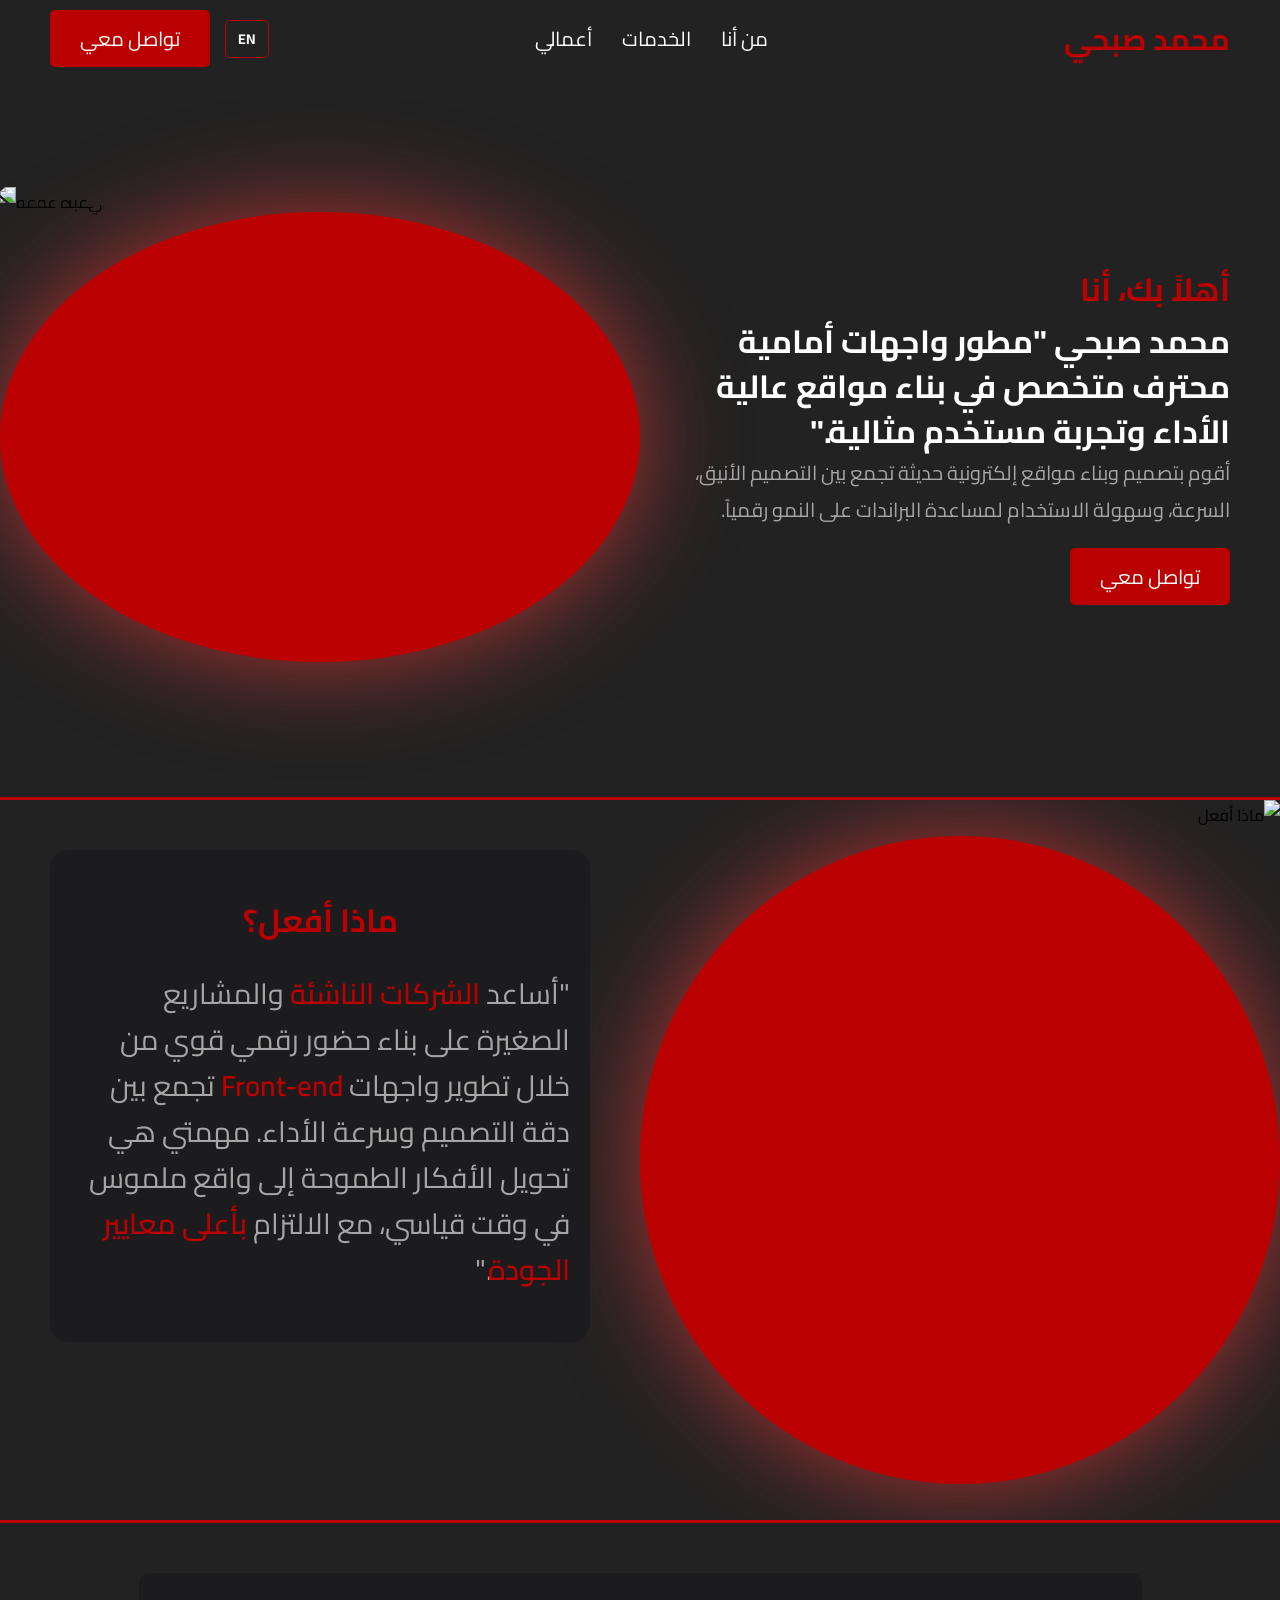
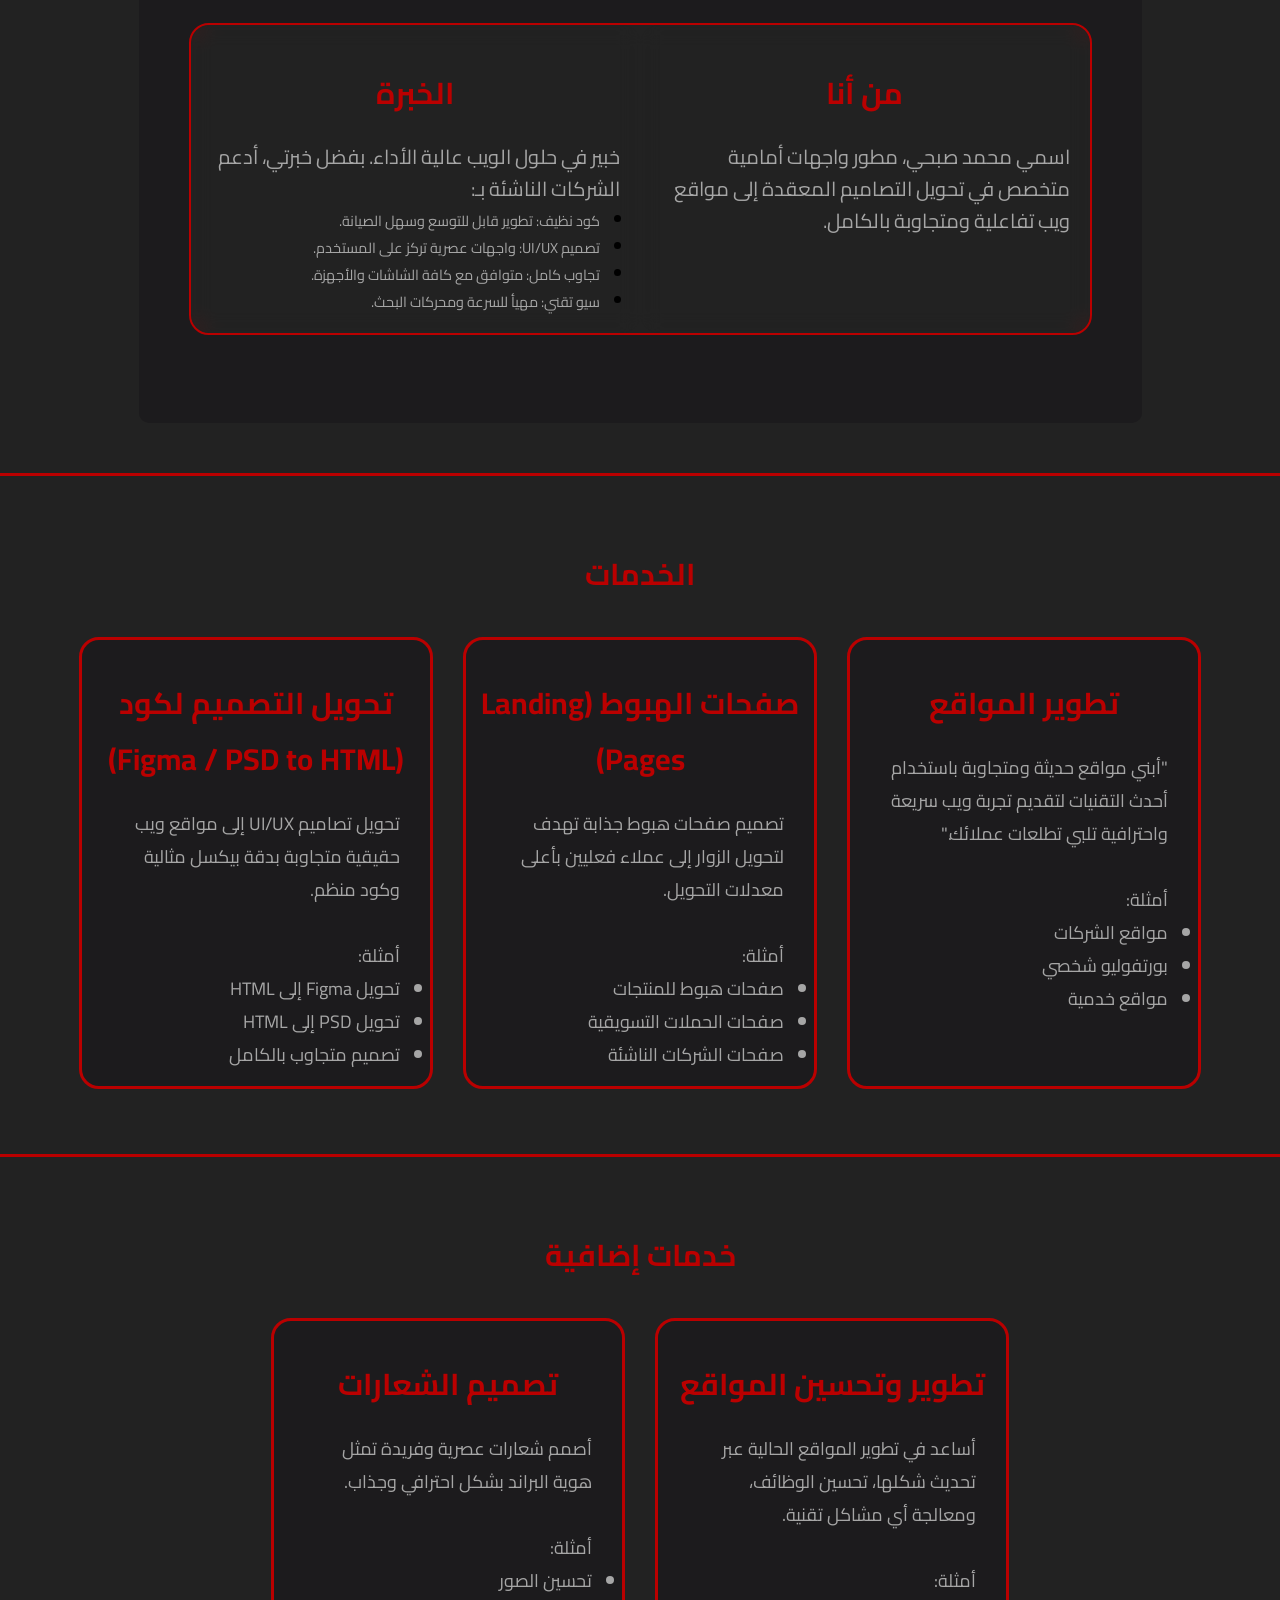
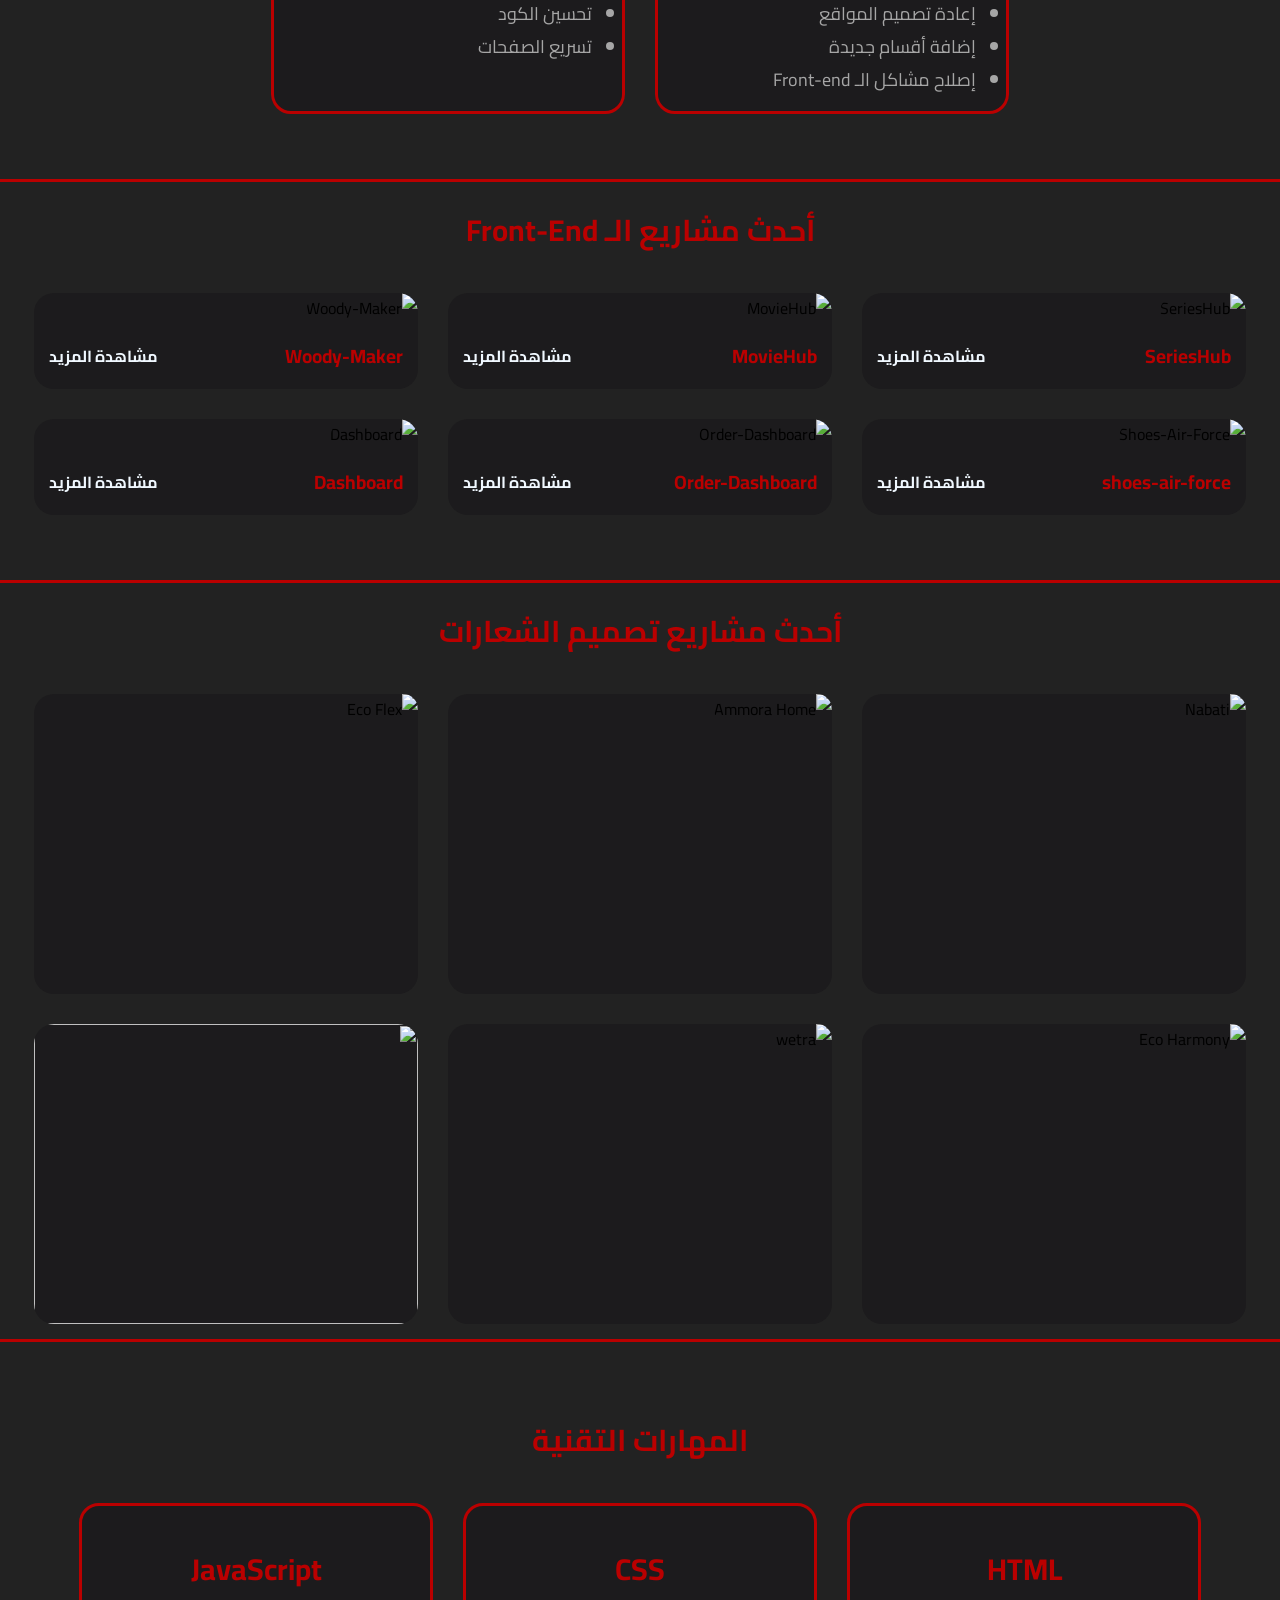
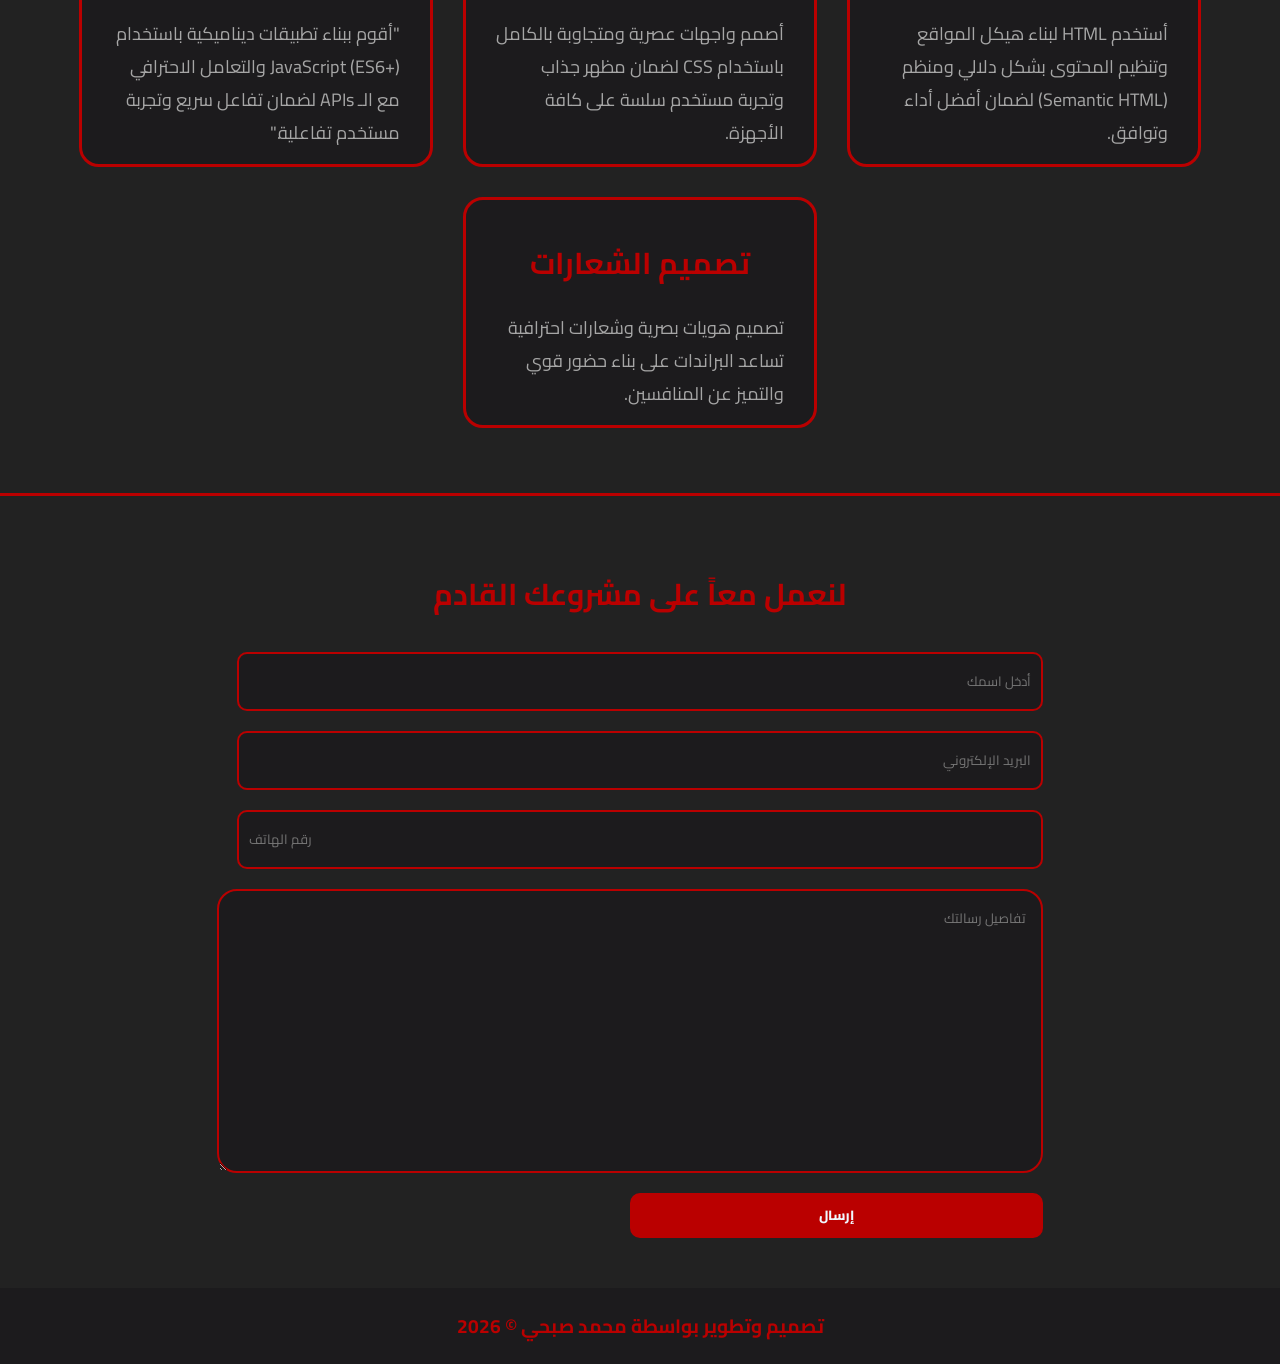
==== indexAR.html @ 3e7ca54d "indexAR.html" ====
<!DOCTYPE html><html lang="ar" dir="rtl"><head><meta charset="UTF-8"><meta http-equiv="X-UA-Compatible" content="IE=edge"><meta name="viewport" content="width=device-width, initial-scale=1.0"><meta name="description" content="محمد صبحي | مطور واجهات أمامية متخصص في بناء مواقع حديثة ومتجاوبة وعالية الأداء. تصفح معرض أعمالي في تطوير الويب والهوية البصرية."><meta name="keywords" content="مطور واجهات أمامية, تطوير ويب, تصميم متجاوب, UI/UX, محمد صبحي, فريلانسر تطوير ويب, تصميم شعارات"><link rel="preconnect" href="https://fonts.googleapis.com"><link rel="preconnect" href="https://fonts.gstatic.com" crossorigin><link href="https://fonts.googleapis.com/css2?family=Cairo:wght@200..1000&family=Montserrat:ital,wght@0,100..900;1,100..900&display=swap" rel="stylesheet"><link rel="shortcut icon" href="Mohamed Sobhy.jpg" type="image/x-icon"><link rel="stylesheet" href="https://cdnjs.cloudflare.com/ajax/libs/font-awesome/6.5.0/css/all.min.css"><link rel="stylesheet" href="styleAR.css"><link rel="alternate" hreflang="en" href="https://mohamed-sobhy-2004.github.io/Mohamed-Sobhy/index.html" /><link rel="alternate" hreflang="ar" href="https://mohamed-sobhy-2004.github.io/Mohamed-Sobhy/index-ar.html" /><title>محمد صبحي | مطور واجهات أمامية محترف وخبير UI</title><link href="https://fonts.googleapis.com/css2?family=Cairo:wght@400;700&display=swap" rel="stylesheet"><style> body { font-family: 'Cairo', sans-serif; } </style><script type="text/javascript" src="https://cdn.jsdelivr.net/npm/@emailjs/browser@4/dist/email.min.js"></script><script type="text/javascript"> (async function(){ emailjs.init({ publicKey: "jzdLWBtcu3oAGavJo", }); })(); </script><script async src="https://www.googletagmanager.com/gtag/js?id=G-RXN0DGGZFF"></script><script> window.dataLayer = window.dataLayer || []; function gtag(){dataLayer.push(arguments);} gtag('js', new Date()); gtag('config', 'G-RXN0DGGZFF'); </script></head><body><svg width="400" height="500" class="up" height="200px" width="200px" version="1.1" id="_x32_" xmlns="http://www.w3.org/2000/svg" xmlns:xlink="http://www.w3.org/1999/xlink" viewBox="0 0 512 512" xml:space="preserve" fill="#000000"><g id="SVGRepo_bgCarrier" stroke-width="0"></g><g id="SVGRepo_tracerCarrier" stroke-linecap="round" stroke-linejoin="round"></g><g id="SVGRepo_iconCarrier"><style type="text/css"> .st0{fill:#BA0000;} </style><g><path class="st0" d="M184.025,259.35h26.422c6.953,0,12.609,5.652,12.609,12.605v75.034c0,8.708,7.082,15.792,15.788,15.792h34.314 c8.706,0,15.786-7.084,15.786-15.792v-75.034c0-6.952,5.658-12.605,12.611-12.605h26.422c4.412,0,7.584-1.494,8.93-4.208 c1.347-2.71,0.619-6.141-2.046-9.658l-69.012-90.966c-2.591-3.412-6.089-5.295-9.85-5.295c-3.76,0-7.258,1.883-9.849,5.295 l-69.012,90.966c-2.667,3.517-3.393,6.949-2.046,9.658C176.439,257.856,179.613,259.35,184.025,259.35z"></path><path class="st0" d="M256,0C114.842,0,0.002,114.84,0.002,256S114.842,512,256,512c141.158,0,255.998-114.84,255.998-256 S397.158,0,256,0z M256,66.785c104.334,0,189.216,84.879,189.216,189.215S360.334,445.215,256,445.215S66.783,360.336,66.783,256 S151.667,66.785,256,66.785z"></path></g></g></svg><div class="mobile-menu"><div class="indecator"></div><ul><li><a href="#About-us" class="About-us"> عني </a></li><li><a href="#Services" class="services" title="خدماتي" id="serv"> الخدمات </a></li><li><a href="#last-project" class="Projects" title="أعمالي">أحدث المشاريع</a></li></ul></div><header><a href="#" id="Logo">محمد صبحي</a><nav><ul><li><a href="#About-us">من أنا</a></li><li><a href="#Services">الخدمات</a></li><li><a href="#last-project">أعمالي</a></li></ul></nav><div class="header-btns"><a href="index.html" class="lang-switch-mobile">EN</a><a href="#Contact-me" id="Contact">تواصل معي</a></div></header><section id="Hero"><div class="side-contnte"><h3>أهلاً بك، أنا</h3><h1>محمد صبحي "مطور واجهات أمامية محترف متخصص في بناء مواقع عالية الأداء وتجربة مستخدم مثالية."</h1><p>أقوم بتصميم وبناء مواقع إلكترونية حديثة تجمع بين التصميم الأنيق، السرعة، وسهولة الاستخدام لمساعدة البراندات على النمو رقمياً.</p><a href="#Contact-me" id="Contact">تواصل معي</a></div><div class="side-img"><img width="400" height="500" src="https://res.cloudinary.com/dapbmo5kl/image/upload/v1778852562/hero_sec_rupquo.webp"alt="محمد صبحي"></div></section><div class="headLin"></div><section id="what-i-do"><div class="side-img"><img width="400" height="500" src="https://res.cloudinary.com/dapbmo5kl/image/upload/v1778852548/Whate_h2iiiu.webp" alt="ماذا أفعل"></div><div class="side-contnte"><div class="card"><h3 class="title">ماذا أفعل؟</h3><p> "أساعد <span>الشركات الناشئة</span> والمشاريع الصغيرة على بناء حضور رقمي قوي من خلال تطوير واجهات <span> Front-end </span> تجمع بين دقة التصميم وسرعة الأداء. مهمتي هي تحويل الأفكار الطموحة إلى واقع ملموس في وقت قياسي، مع الالتزام <span>بأعلى معايير الجودة</span>." </p></div></div></section><div class="headLin"></div><section id="About-us"><div class="continer"><div class="box-card"><div class="card"><h3 class="title">من أنا</h3><p> اسمي محمد صبحي، مطور واجهات أمامية متخصص في تحويل التصاميم المعقدة إلى مواقع ويب تفاعلية ومتجاوبة بالكامل. </p></div><div class="card"><h3 class="title">الخبرة</h3><p> خبير في حلول الويب عالية الأداء. بفضل خبرتي، أدعم الشركات الناشئة بـ: </p><ul><li><p>كود نظيف: تطوير قابل للتوسع وسهل الصيانة.</p></li><li><p>تصميم UI/UX: واجهات عصرية تركز على المستخدم.</p></li><li><p>تجاوب كامل: متوافق مع كافة الشاشات والأجهزة.</p></li><li><p>سيو تقني: مهيأ للسرعة ومحركات البحث.</p></li></ul></div></div></div></section><div class="headLin"></div><section id="Services"><h2 class="title">الخدمات</h2><div class="box-card-Services"><div class="card-Services"><h3 class="title">تطوير المواقع</h3><p> "أبني مواقع حديثة ومتجاوبة باستخدام أحدث التقنيات لتقديم تجربة ويب سريعة واحترافية تلبي تطلعات عملائك." <br><br> أمثلة: <ul><li> مواقع الشركات</li><li>بورتفوليو شخصي</li><li>مواقع خدمية</li></ul></p></div><div class="card-Services"><h3 class="title">صفحات الهبوط (Landing Pages)</h3><p> تصميم صفحات هبوط جذابة تهدف لتحويل الزوار إلى عملاء فعليين بأعلى معدلات التحويل. <br><br> أمثلة: <ul><li> صفحات هبوط للمنتجات</li><li>صفحات الحملات التسويقية</li><li>صفحات الشركات الناشئة</li></ul></p></div><div class="card-Services"><h3 class="title">تحويل التصميم لكود (Figma / PSD to HTML)</h3><p> تحويل تصاميم UI/UX إلى مواقع ويب حقيقية متجاوبة بدقة بيكسل مثالية وكود منظم. <br><br> أمثلة: <ul><li> تحويل Figma إلى HTML</li><li> تحويل PSD إلى HTML</li><li>تصميم متجاوب بالكامل</li></ul></p></div></div></section><div class="headLin"></div><section id="Services"><h2 class="title">خدمات إضافية</h2><div class="box-card-Services"><div class="card-Services"><h3 class="title">تطوير وتحسين المواقع</h3><p> أساعد في تطوير المواقع الحالية عبر تحديث شكلها، تحسين الوظائف، ومعالجة أي مشاكل تقنية. <br><br> أمثلة: <ul><li> إعادة تصميم المواقع</li><li>إضافة أقسام جديدة</li><li>إصلاح مشاكل الـ Front-end</li></ul></p></div><div class="card-Services"><h3 class="title">تصميم الشعارات</h3><p> أصمم شعارات عصرية وفريدة تمثل هوية البراند بشكل احترافي وجذاب. <br><br> أمثلة: <ul><li> تحسين الصور</li><li>تحسين الكود</li><li>تسريع الصفحات</li></ul></p></div></div></section><div class="headLin"></div><section id="last-project"><h2 class="title">أحدث مشاريع الـ Front-End</h2><div class="box-card-Services"><div class="card-project"><img loading="lazy" width="400" height="300" src="https://res.cloudinary.com/dapbmo5kl/image/upload/v1778852574/serieas_hup_qff0vs.webp" alt="SeriesHub"><div class="info"><h2>SeriesHub</h2><a href="https://mohamed-sobhy-2004.github.io/SeriesHub/">مشاهدة المزيد</a></div></div><div class="card-project"><img loading="lazy" width="400" height="300" src="https://res.cloudinary.com/dapbmo5kl/image/upload/v1778852580/movie_hup_cj70uq.webp" alt="MovieHub"><div class="info"><h2>MovieHub</h2><a href="https://mohamed-sobhy-2004.github.io/MovieHub/">مشاهدة المزيد</a></div></div><div class="card-project"><img loading="lazy" width="400" height="300" alt="Woody-Maker" src="https://res.cloudinary.com/dapbmo5kl/image/upload/v1778852572/woody_maker_csfdds.webp"><div class="info"><h2>Woody-Maker</h2><a href="https://mohamed-sobhy-2004.github.io/Woody-MakerFurntsur/">مشاهدة المزيد</a></div></div><div class="card-project"><img loading="lazy" width="400" height="300" src="https://res.cloudinary.com/dapbmo5kl/image/upload/v1778852565/ChatGPT_Image_Feb_20_2026_02_01_32_PM_gx3zak.webp" alt="Shoes-Air-Force"><div class="info"><h2>shoes-air-force</h2><a href="https://shoes-air-force.vercel.app">مشاهدة المزيد</a></div></div><div class="card-project"><img loading="lazy" width="400" height="300" src="https://res.cloudinary.com/dapbmo5kl/image/upload/v1778852576/dashpord_ukgd6d.webp" alt="Order-Dashboard"><div class="info"><h2>Order-Dashboard</h2><a href="https://mohamed-sobhy-2004.github.io/Order-Dashboard/">مشاهدة المزيد</a></div></div><div class="card-project"><img loading="lazy" width="400" height="300" src="https://res.cloudinary.com/dapbmo5kl/image/upload/v1778852582/dashbord_2_rukqkf.webp" alt="Dashboard"><div class="info"><h2>Dashboard</h2><a href="https://mohamed-sobhy-2004.github.io/Dashboard/">مشاهدة المزيد</a></div></div></div></section><div class="headLin"></div><section id="last-project2"><h2 class="title">أحدث مشاريع تصميم الشعارات</h2><div class="box-card-Services"><div class="card-project"><img loading="lazy" width="400" height="300" src="https://res.cloudinary.com/dapbmo5kl/image/upload/v1778852563/Nabati_obxdx9.webp" alt="Nabati"></div><div class="card-project"><img loading="lazy" width="400" height="300" src="https://res.cloudinary.com/dapbmo5kl/image/upload/v1778852564/Mockup_3D_ug343x.webp" alt="Ammora Home"></div><div class="card-project"><img loading="lazy" width="400" height="300" src="https://res.cloudinary.com/dapbmo5kl/image/upload/v1778852547/3_ijplsz.webp" alt=" Eco Flex"></div><div class="card-project"><img loading="lazy" width="400" height="300" src="https://res.cloudinary.com/dapbmo5kl/image/upload/v1778852561/Eco_Harmony_MOCKUP_fi0hvj.webp" alt="Eco Harmony"></div><div class="card-project"><img loading="lazy" width="400" height="300" src="https://res.cloudinary.com/dapbmo5kl/image/upload/v1778852550/20250714171019_upload_171019_fwwqwy.webp" alt="wetra"></div><div class="card-project"><img loading="lazy" width="400" height="300" src="https://res.cloudinary.com/dapbmo5kl/image/upload/v1778852553/20250714171143_upload_171143_azdtjh.webp" alt=""></div></div></section><div class="headLin"></div><section id="Services"><h2 class="title">المهارات التقنية</h2><div class="box-card-Services"><div class="card-Services"><h3 class="title">HTML</h3><p> أستخدم HTML لبناء هيكل المواقع وتنظيم المحتوى بشكل دلالي ومنظم (Semantic HTML) لضمان أفضل أداء وتوافق. </p></div><div class="card-Services"><h3 class="title">CSS</h3><p> أصمم واجهات عصرية ومتجاوبة بالكامل باستخدام CSS لضمان مظهر جذاب وتجربة مستخدم سلسة على كافة الأجهزة. </p></div><div class="card-Services"><h3 class="title">JavaScript</h3><p> "أقوم ببناء تطبيقات ديناميكية باستخدام JavaScript (ES6+) والتعامل الاحترافي مع الـ APIs لضمان تفاعل سريع وتجربة مستخدم تفاعلية." </p></div><div class="card-Services"><h3 class="title">تصميم الشعارات</h3><p> تصميم هويات بصرية وشعارات احترافية تساعد البراندات على بناء حضور قوي والتميز عن المنافسين. </p></div></div></section><div class="headLin"></div><section id="Contact-me"><h2 class="title">لنعمل معاً على مشروعك القادم</h2><form action="" id="Contact-form"><input type="text" name="name" id="name" placeholder="أدخل اسمك" required><input type="email" name="email" id="email"placeholder="البريد الإلكتروني" required><input type="tel" name="Phone" id="Phone" placeholder="رقم الهاتف" required><textarea name="message" id="message" cols="30" rows="10" placeholder="تفاصيل رسالتك" required></textarea><button type="button" id="send">إرسال</button></form></section><footer><h2>تصميم وتطوير بواسطة محمد صبحي © 2026</h2></footer><script src="javascriptAR.js"></script></body></html>
---- styleAR.css ----
*{margin:0px;padding:0px;box-sizing:border-box;font-family:'Cairo',sans-serif;scroll-behavior:smooth}body{background-color:#222;overflow-x:hidden;direction:rtl}header{display:flex;justify-content:space-between;align-items:center;padding:10px 50px}header a{color:white;text-decoration:none}#Logo{font-size:30px;font-weight:700;color:#BA0000;transition:0.5s linear}#Logo:hover{color:aliceblue}header ul li{list-style:none;float:right;margin-right:30px;margin-left:0;font-size:20px}header ul li a:hover{transition:0.5s;color:#BA0000}#Contact{padding:10px 30px;background-color:#BA0000;border-radius:5px;font-size:20px;color:white;text-decoration:none;transition:0.5s ease}#Contact:hover{background-color:white;color:#BA0000}#Hero{display:flex;justify-content:space-between;min-height:80vh;overflow:hidden;flex-wrap:wrap-reverse;align-items:center}.headLin{width:100%;height:3px;background-color:#BA0000}.side-contnte{width:50%;padding-top:10px;padding-right:50px;padding-left:0;padding-bottom:30px;overflow:hidden}.side-contnte h1{color:white;font-size:2rem;width:100%;line-height:1.4}.side-contnte h3{font-size:2rem;color:#BA0000}.side-contnte p{color:#A6A6A6;width:100%;font-size:20px;margin-bottom:30px}.side-img{position:relative;width:50%}.side-img::before{content:"";position:absolute;width:100%;height:90%;background-color:#BA0000;border-radius:50%;top:50%;left:50%;transform:translate(-50%,-50%);z-index:-1;box-shadow:0px 0px 100px #dd3838c0}.side-img img{width:80%;display:block;margin-right:20%;margin-left:0;position:relative;bottom:0;transform:rotateY(180deg)}#what-i-do{display:flex;justify-content:center;min-height:80vh;overflow:hidden;flex-wrap:wrap-reverse}#what-i-do .side-img img{transform:rotateY(0deg);margin-right:0%}#what-i-do .side-contnte{padding:50px 50px}.card{padding:20px;width:100%;min-height:200px;background-color:#1C1B1D;border-radius:20px;transition:0.5s;backdrop-filter:blur(10px)}.card p{font-size:1.8rem;line-height:1.6}.card p span{font-weight:600;color:#BA0000}.title{margin-bottom:20px;margin-top:20px;text-align:center;color:#BA0000;font-size:30px}#About-us{width:100%;padding:50px}.continer{width:85%;min-height:50vh;background-color:#1C1B1D;margin:auto;padding:50px;border-radius:10px}#last-project{margin-bottom:50px}.box-card{width:100%;background-color:#222;height:auto;margin:auto;border:2px solid #BA0000;border-radius:20px;display:flex;flex-wrap:wrap;justify-content:space-around}.box-card .card{width:50%;background:none}.box-card p{font-size:20px;width:100%;color:#A6A6A6}.box-card ul{padding-right:20px}.box-card ul li p{font-size:0.9rem}#Services{padding:50px}.box-card-Services{display:flex;justify-content:center;flex-wrap:wrap}#last-project2 .box-card-Services .card-project img{width:100%;height:100%;border-radius:20px}#last-project2 .box-card-Services .card-project{height:300px}.card-Services{cursor:pointer;width:30%;background-color:#1C1B1D;padding:15px 10px;border-radius:20px;margin:15px;border:#BA0000 solid 3px;transition:0.3s linear}.card-Services:hover{transform:scale(1.05);background-color:aliceblue}.card-Services:hover p,.card-Services:hover ul,.card-Services:hover h3{color:#000}.card-Services p,.card-Services ul{color:#A6A6A6;font-size:18px;padding:0px 20px}.card-project{width:30%;background-color:#1C1B1D;transition:0.5s linear;border-radius:20px;margin:15px;cursor:pointer}.card-project:hover{transform:translateY(-10px);border:#BA0000 solid 3px}.card-project img{width:100%;height:80%;border-top-left-radius:20px;border-top-right-radius:20px;object-fit:cover}#Contact-me{display:flex;justify-content:center;align-items:center;flex-direction:column;padding:50px}#Contact-form{display:flex;flex-direction:column;width:70%}#Contact-form input{padding:15px 10px;border-radius:10px;border:2px solid #BA0000;outline:none;background-color:#1C1B1D;margin:10px;color:aliceblue}textarea{border-radius:20px;border:2px solid #BA0000;outline:none;background-color:#1C1B1D;width:100%;margin:10px;color:aliceblue;padding:15px}#send:hover{background-color:aliceblue;color:#BA0000}#send{width:50%;margin-top:10px;margin-right:10px;background-color:#BA0000;color:aliceblue;padding:10px 0px;border-radius:10px;font-weight:800;border:0px;cursor:pointer;transition:0.5s}footer{width:100%;background-color:#1C1B1D;color:#BA0000;text-align:center;padding:20px}footer h2{color:#BA0000;font-size:1.2rem}.mobile-menu{width:100%;background-color:#1C1B1D;height:70px;position:fixed;bottom:0;z-index:9999;padding:0px 10px;display:none;border-top:2px solid #BA0000;border-radius:10px}.mobile-menu ul{display:flex;justify-content:space-between;align-items:center;list-style:none;width:100%}.mobile-menu ul li a{transition:0.5s;padding:10px;font-size:0.9rem;text-decoration:none;color:white;font-weight:800;border-radius:5px}.mobile-menu ul li a:hover{background:#BA0000}.up{position:fixed;bottom:30px;width:60px;height:60px;background:none;right:30px;cursor:pointer;opacity:0;z-index:99999;transition:0.5s}.info{display:flex;justify-content:space-between;padding:15px;align-items:center}.info h2{color:#BA0000;font-size:1.2rem}.info a{text-decoration:none;color:aliceblue;font-weight:bold}.background-blur{width:100%;height:100vh;position:fixed;top:0;left:0;background-color:rgba(0,0,0,0.8);backdrop-filter:blur(8px);z-index:100000;display:none;justify-content:center;align-items:center;opacity:0;transition:0.5s}.thank{width:90%;max-width:400px;background-color:#1C1B1D;border:2px solid #BA0000;border-radius:20px;padding:30px;text-align:center;display:flex;flex-direction:column;gap:20px;position:absolute;top:50%;left:50%;transform:translate(-50%,-50%)}.thank h2{color:#BA0000;font-size:1.5rem;line-height:1.4}.thank button{padding:10px 30px;background-color:#BA0000;color:white;border:none;border-radius:10px;font-weight:bold;cursor:pointer;transition:0.3s;width:fit-content;margin:0 auto}.thank button:hover{background-color:white;color:#BA0000}.header-btns{display:flex;align-items:center;gap:15px}.lang-switch-mobile{color:white;text-decoration:none;border:1px solid #BA0000;padding:5px 12px;border-radius:5px;font-size:14px;font-weight:bold;transition:0.3s}.lang-switch-mobile:hover{background-color:#BA0000;color:white}@media screen and (max-width:740px){#Contact-form,.thank{width:95%}textarea{width:100%}.card p{font-size:1.2rem}.mobile-menu{display:flex;align-items:center}header{padding:20px 20px}header ul{display:none}header #Contact{padding:8px 15px;font-size:16px}.side-img,.side-contnte{width:100%}.side-contnte{padding-right:20px}#About-us{padding:10px}.card-Services,.box-card .card,.card,.card-project{width:100%}.continer,#Services{padding:20px}}@media screen and (max-width:1024px){.side-img img{width:100%;margin-right:0}#Logo{font-size:1.5rem}header ul li{margin-right:15px;font-size:15px}.up{bottom:100px}}
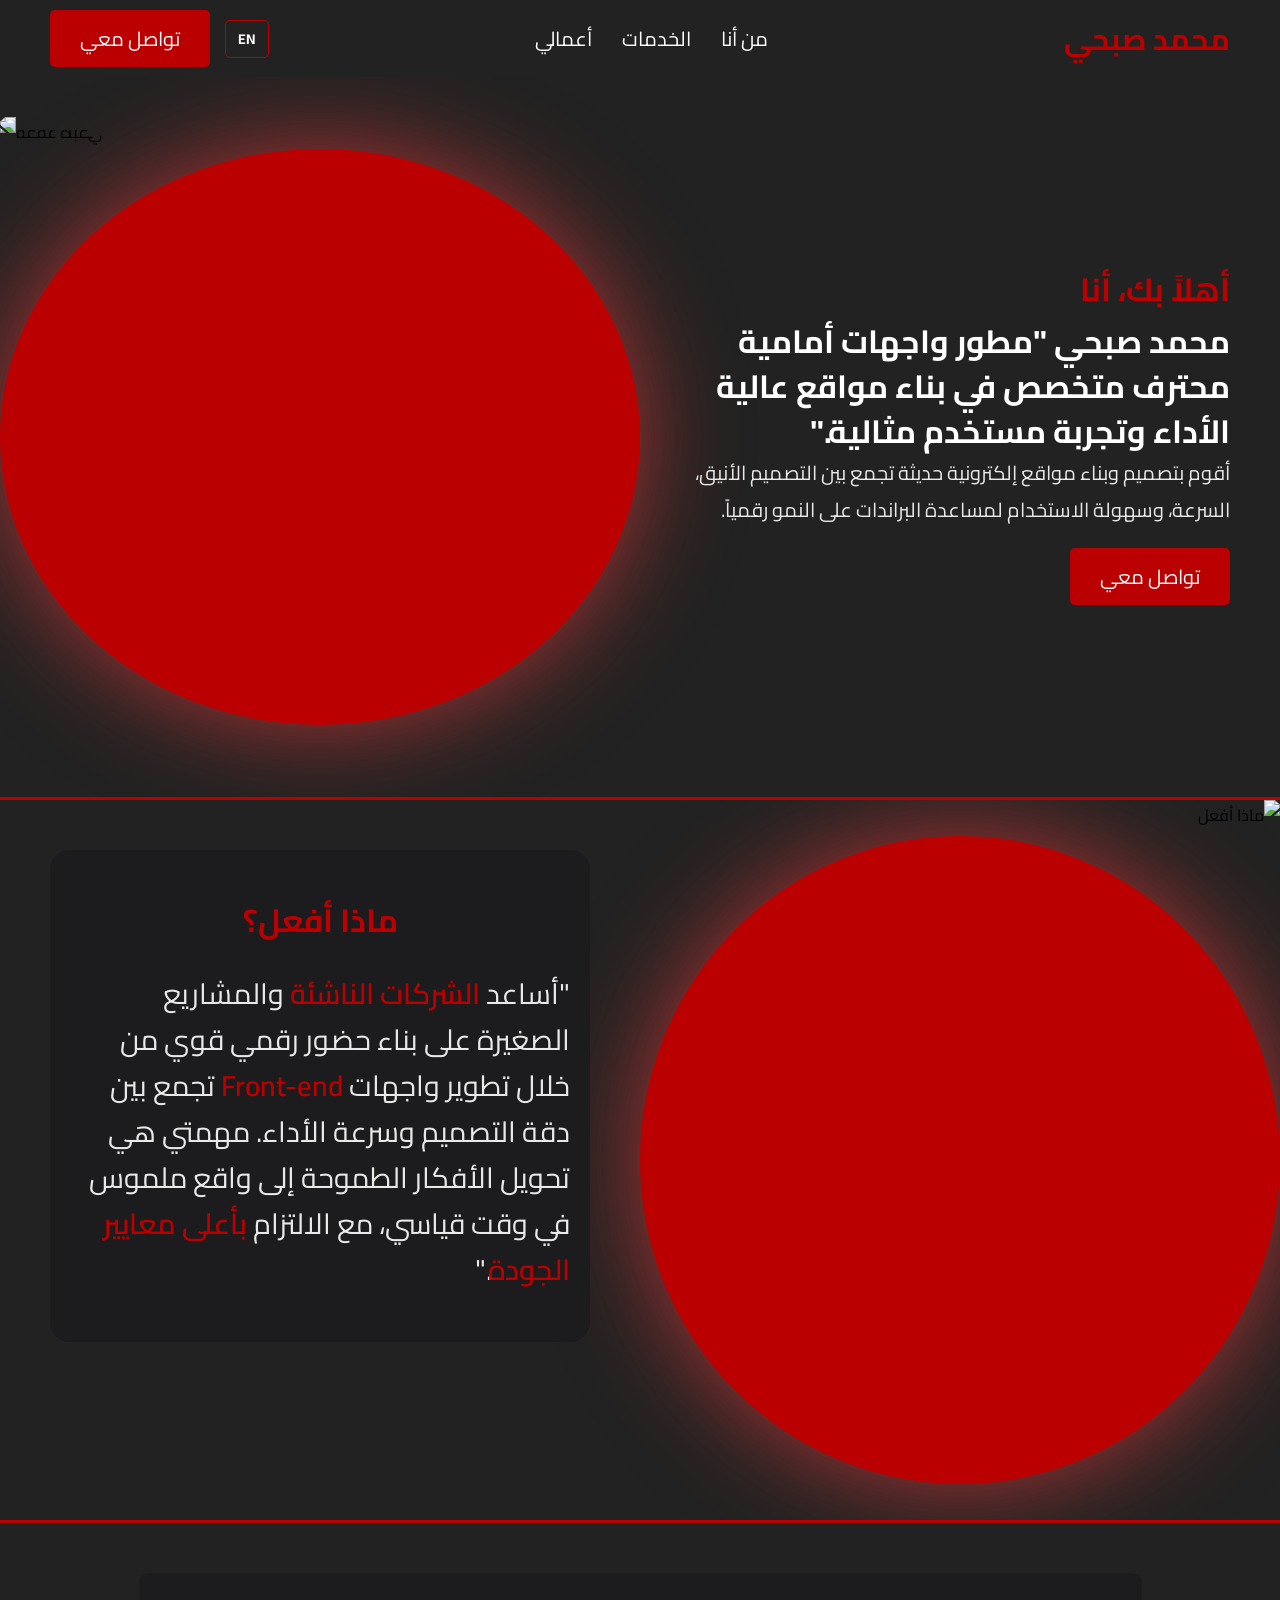
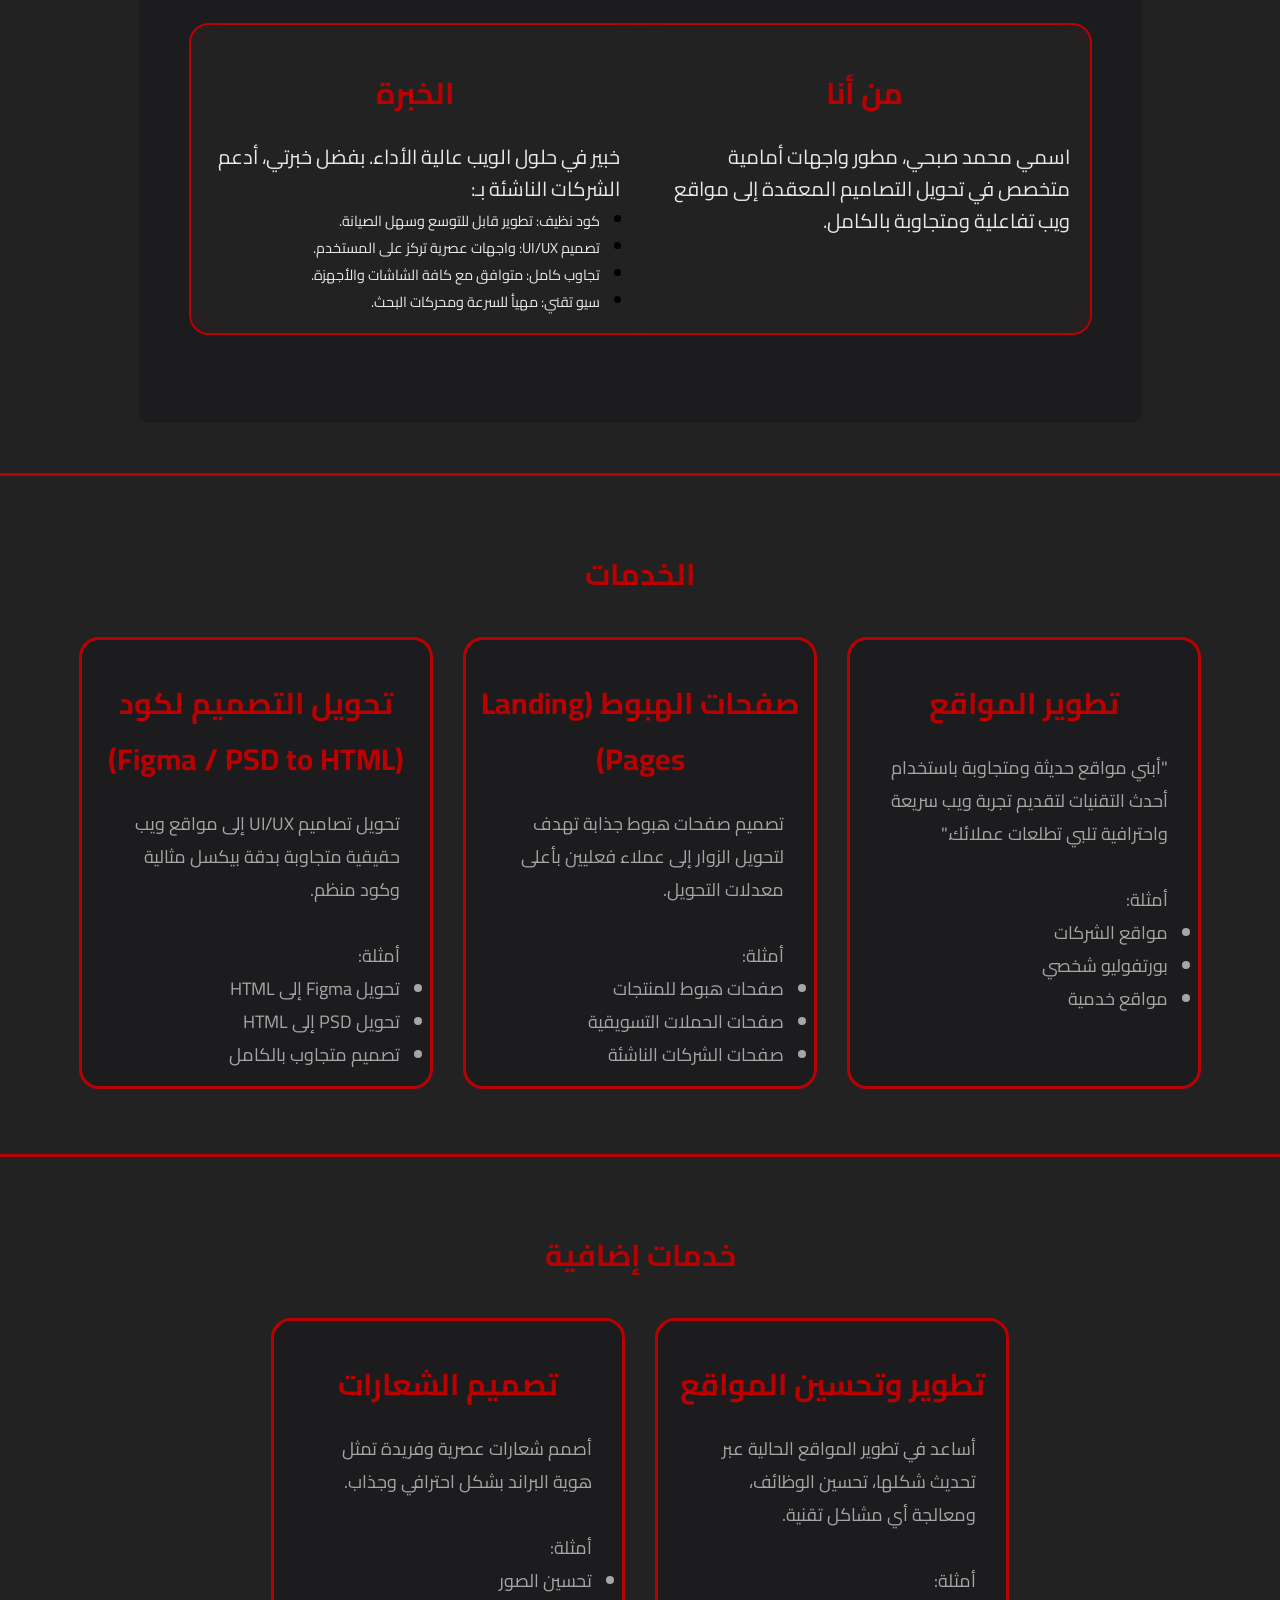
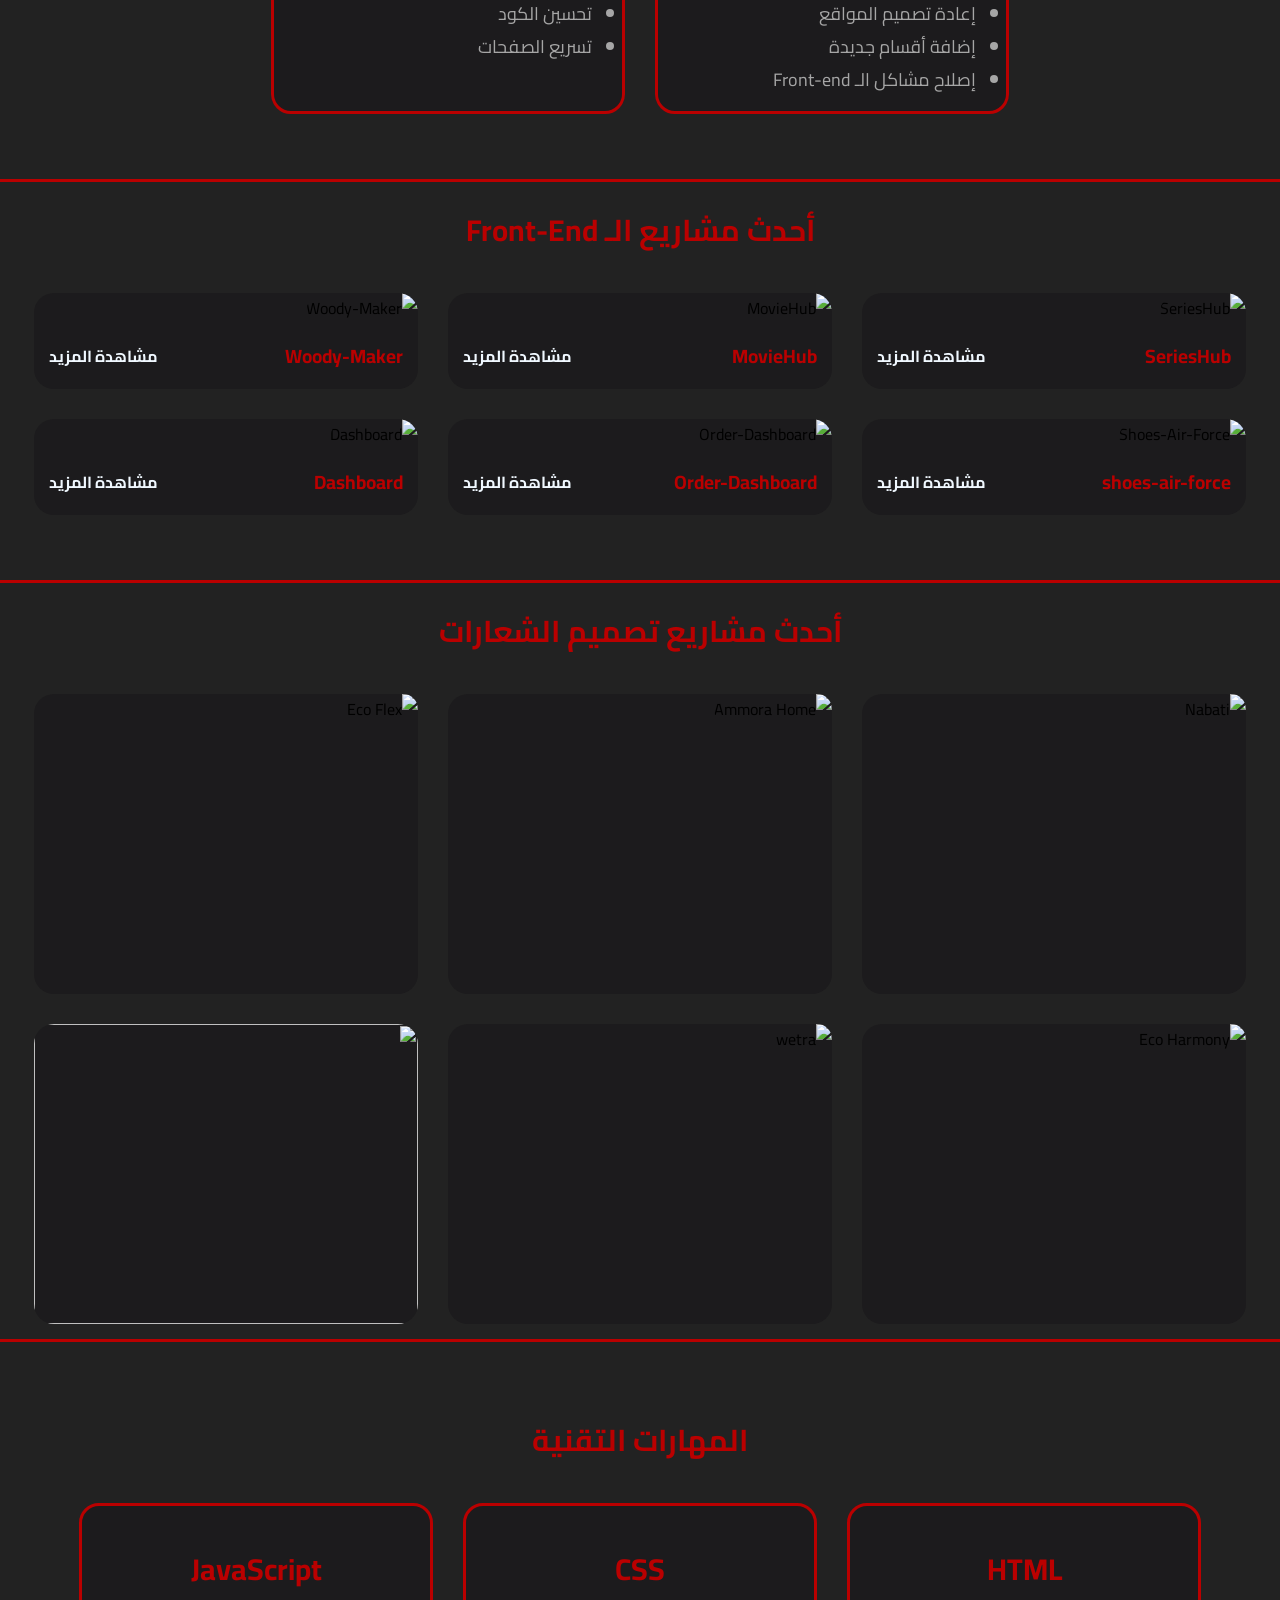
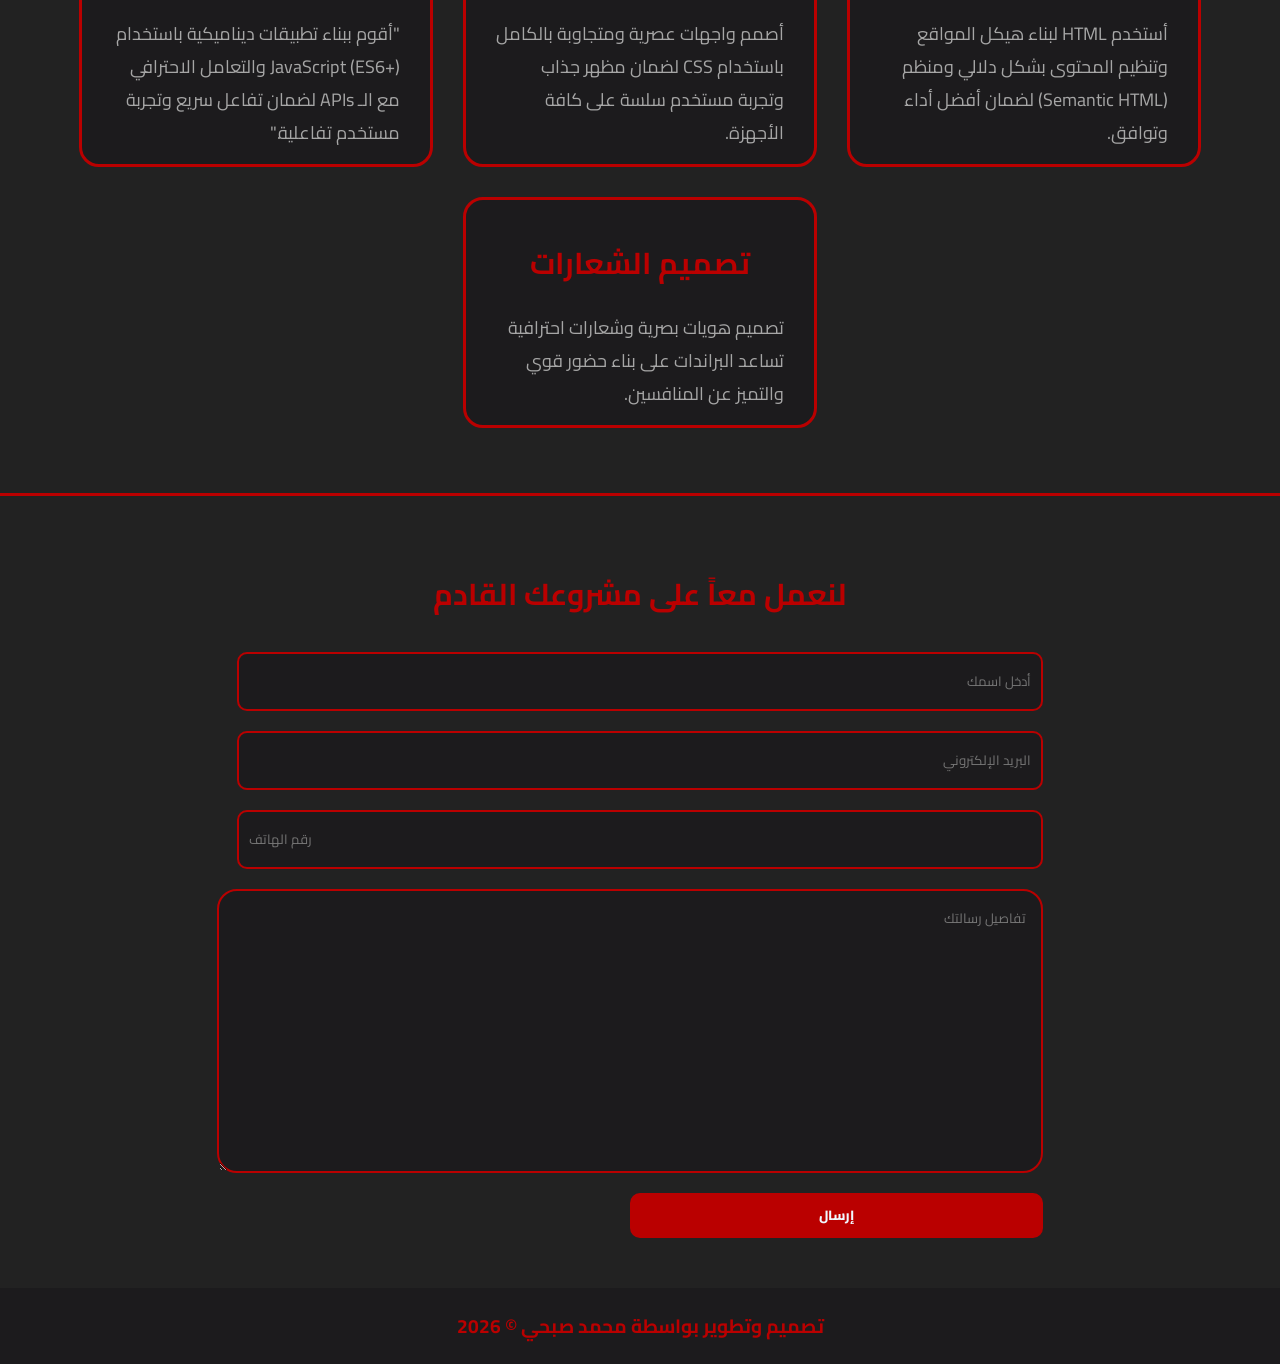
==== commit 08e6de40: "indexAR.html" ====
--- a/indexAR.html
+++ b/indexAR.html
@@ -1 +1 @@
-<!DOCTYPE html><html lang="ar" dir="rtl"><head><meta charset="UTF-8"><meta http-equiv="X-UA-Compatible" content="IE=edge"><meta name="viewport" content="width=device-width, initial-scale=1.0"><meta name="description" content="محمد صبحي | مطور واجهات أمامية متخصص في بناء مواقع حديثة ومتجاوبة وعالية الأداء. تصفح معرض أعمالي في تطوير الويب والهوية البصرية."><meta name="keywords" content="مطور واجهات أمامية, تطوير ويب, تصميم متجاوب, UI/UX, محمد صبحي, فريلانسر تطوير ويب, تصميم شعارات"><link rel="preconnect" href="https://fonts.googleapis.com"><link rel="preconnect" href="https://fonts.gstatic.com" crossorigin><link href="https://fonts.googleapis.com/css2?family=Cairo:wght@200..1000&family=Montserrat:ital,wght@0,100..900;1,100..900&display=swap" rel="stylesheet"><link rel="shortcut icon" href="Mohamed Sobhy.jpg" type="image/x-icon"><link rel="stylesheet" href="https://cdnjs.cloudflare.com/ajax/libs/font-awesome/6.5.0/css/all.min.css"><link rel="stylesheet" href="styleAR.css"><link rel="alternate" hreflang="en" href="https://mohamed-sobhy-2004.github.io/Mohamed-Sobhy/index.html" /><link rel="alternate" hreflang="ar" href="https://mohamed-sobhy-2004.github.io/Mohamed-Sobhy/index-ar.html" /><title>محمد صبحي | مطور واجهات أمامية محترف وخبير UI</title><link href="https://fonts.googleapis.com/css2?family=Cairo:wght@400;700&display=swap" rel="stylesheet"><style> body { font-family: 'Cairo', sans-serif; } </style><script type="text/javascript" src="https://cdn.jsdelivr.net/npm/@emailjs/browser@4/dist/email.min.js"></script><script type="text/javascript"> (async function(){ emailjs.init({ publicKey: "jzdLWBtcu3oAGavJo", }); })(); </script><script async src="https://www.googletagmanager.com/gtag/js?id=G-RXN0DGGZFF"></script><script> window.dataLayer = window.dataLayer || []; function gtag(){dataLayer.push(arguments);} gtag('js', new Date()); gtag('config', 'G-RXN0DGGZFF'); </script></head><body><svg width="400" height="500" class="up" height="200px" width="200px" version="1.1" id="_x32_" xmlns="http://www.w3.org/2000/svg" xmlns:xlink="http://www.w3.org/1999/xlink" viewBox="0 0 512 512" xml:space="preserve" fill="#000000"><g id="SVGRepo_bgCarrier" stroke-width="0"></g><g id="SVGRepo_tracerCarrier" stroke-linecap="round" stroke-linejoin="round"></g><g id="SVGRepo_iconCarrier"><style type="text/css"> .st0{fill:#BA0000;} </style><g><path class="st0" d="M184.025,259.35h26.422c6.953,0,12.609,5.652,12.609,12.605v75.034c0,8.708,7.082,15.792,15.788,15.792h34.314 c8.706,0,15.786-7.084,15.786-15.792v-75.034c0-6.952,5.658-12.605,12.611-12.605h26.422c4.412,0,7.584-1.494,8.93-4.208 c1.347-2.71,0.619-6.141-2.046-9.658l-69.012-90.966c-2.591-3.412-6.089-5.295-9.85-5.295c-3.76,0-7.258,1.883-9.849,5.295 l-69.012,90.966c-2.667,3.517-3.393,6.949-2.046,9.658C176.439,257.856,179.613,259.35,184.025,259.35z"></path><path class="st0" d="M256,0C114.842,0,0.002,114.84,0.002,256S114.842,512,256,512c141.158,0,255.998-114.84,255.998-256 S397.158,0,256,0z M256,66.785c104.334,0,189.216,84.879,189.216,189.215S360.334,445.215,256,445.215S66.783,360.336,66.783,256 S151.667,66.785,256,66.785z"></path></g></g></svg><div class="mobile-menu"><div class="indecator"></div><ul><li><a href="#About-us" class="About-us"> عني </a></li><li><a href="#Services" class="services" title="خدماتي" id="serv"> الخدمات </a></li><li><a href="#last-project" class="Projects" title="أعمالي">أحدث المشاريع</a></li></ul></div><header><a href="#" id="Logo">محمد صبحي</a><nav><ul><li><a href="#About-us">من أنا</a></li><li><a href="#Services">الخدمات</a></li><li><a href="#last-project">أعمالي</a></li></ul></nav><div class="header-btns"><a href="index.html" class="lang-switch-mobile">EN</a><a href="#Contact-me" id="Contact">تواصل معي</a></div></header><section id="Hero"><div class="side-contnte"><h3>أهلاً بك، أنا</h3><h1>محمد صبحي "مطور واجهات أمامية محترف متخصص في بناء مواقع عالية الأداء وتجربة مستخدم مثالية."</h1><p>أقوم بتصميم وبناء مواقع إلكترونية حديثة تجمع بين التصميم الأنيق، السرعة، وسهولة الاستخدام لمساعدة البراندات على النمو رقمياً.</p><a href="#Contact-me" id="Contact">تواصل معي</a></div><div class="side-img"><img width="400" height="500" src="https://res.cloudinary.com/dapbmo5kl/image/upload/v1778852562/hero_sec_rupquo.webp"alt="محمد صبحي"></div></section><div class="headLin"></div><section id="what-i-do"><div class="side-img"><img width="400" height="500" src="https://res.cloudinary.com/dapbmo5kl/image/upload/v1778852548/Whate_h2iiiu.webp" alt="ماذا أفعل"></div><div class="side-contnte"><div class="card"><h3 class="title">ماذا أفعل؟</h3><p> "أساعد <span>الشركات الناشئة</span> والمشاريع الصغيرة على بناء حضور رقمي قوي من خلال تطوير واجهات <span> Front-end </span> تجمع بين دقة التصميم وسرعة الأداء. مهمتي هي تحويل الأفكار الطموحة إلى واقع ملموس في وقت قياسي، مع الالتزام <span>بأعلى معايير الجودة</span>." </p></div></div></section><div class="headLin"></div><section id="About-us"><div class="continer"><div class="box-card"><div class="card"><h3 class="title">من أنا</h3><p> اسمي محمد صبحي، مطور واجهات أمامية متخصص في تحويل التصاميم المعقدة إلى مواقع ويب تفاعلية ومتجاوبة بالكامل. </p></div><div class="card"><h3 class="title">الخبرة</h3><p> خبير في حلول الويب عالية الأداء. بفضل خبرتي، أدعم الشركات الناشئة بـ: </p><ul><li><p>كود نظيف: تطوير قابل للتوسع وسهل الصيانة.</p></li><li><p>تصميم UI/UX: واجهات عصرية تركز على المستخدم.</p></li><li><p>تجاوب كامل: متوافق مع كافة الشاشات والأجهزة.</p></li><li><p>سيو تقني: مهيأ للسرعة ومحركات البحث.</p></li></ul></div></div></div></section><div class="headLin"></div><section id="Services"><h2 class="title">الخدمات</h2><div class="box-card-Services"><div class="card-Services"><h3 class="title">تطوير المواقع</h3><p> "أبني مواقع حديثة ومتجاوبة باستخدام أحدث التقنيات لتقديم تجربة ويب سريعة واحترافية تلبي تطلعات عملائك." <br><br> أمثلة: <ul><li> مواقع الشركات</li><li>بورتفوليو شخصي</li><li>مواقع خدمية</li></ul></p></div><div class="card-Services"><h3 class="title">صفحات الهبوط (Landing Pages)</h3><p> تصميم صفحات هبوط جذابة تهدف لتحويل الزوار إلى عملاء فعليين بأعلى معدلات التحويل. <br><br> أمثلة: <ul><li> صفحات هبوط للمنتجات</li><li>صفحات الحملات التسويقية</li><li>صفحات الشركات الناشئة</li></ul></p></div><div class="card-Services"><h3 class="title">تحويل التصميم لكود (Figma / PSD to HTML)</h3><p> تحويل تصاميم UI/UX إلى مواقع ويب حقيقية متجاوبة بدقة بيكسل مثالية وكود منظم. <br><br> أمثلة: <ul><li> تحويل Figma إلى HTML</li><li> تحويل PSD إلى HTML</li><li>تصميم متجاوب بالكامل</li></ul></p></div></div></section><div class="headLin"></div><section id="Services"><h2 class="title">خدمات إضافية</h2><div class="box-card-Services"><div class="card-Services"><h3 class="title">تطوير وتحسين المواقع</h3><p> أساعد في تطوير المواقع الحالية عبر تحديث شكلها، تحسين الوظائف، ومعالجة أي مشاكل تقنية. <br><br> أمثلة: <ul><li> إعادة تصميم المواقع</li><li>إضافة أقسام جديدة</li><li>إصلاح مشاكل الـ Front-end</li></ul></p></div><div class="card-Services"><h3 class="title">تصميم الشعارات</h3><p> أصمم شعارات عصرية وفريدة تمثل هوية البراند بشكل احترافي وجذاب. <br><br> أمثلة: <ul><li> تحسين الصور</li><li>تحسين الكود</li><li>تسريع الصفحات</li></ul></p></div></div></section><div class="headLin"></div><section id="last-project"><h2 class="title">أحدث مشاريع الـ Front-End</h2><div class="box-card-Services"><div class="card-project"><img loading="lazy" width="400" height="300" src="https://res.cloudinary.com/dapbmo5kl/image/upload/v1778852574/serieas_hup_qff0vs.webp" alt="SeriesHub"><div class="info"><h2>SeriesHub</h2><a href="https://mohamed-sobhy-2004.github.io/SeriesHub/">مشاهدة المزيد</a></div></div><div class="card-project"><img loading="lazy" width="400" height="300" src="https://res.cloudinary.com/dapbmo5kl/image/upload/v1778852580/movie_hup_cj70uq.webp" alt="MovieHub"><div class="info"><h2>MovieHub</h2><a href="https://mohamed-sobhy-2004.github.io/MovieHub/">مشاهدة المزيد</a></div></div><div class="card-project"><img loading="lazy" width="400" height="300" alt="Woody-Maker" src="https://res.cloudinary.com/dapbmo5kl/image/upload/v1778852572/woody_maker_csfdds.webp"><div class="info"><h2>Woody-Maker</h2><a href="https://mohamed-sobhy-2004.github.io/Woody-MakerFurntsur/">مشاهدة المزيد</a></div></div><div class="card-project"><img loading="lazy" width="400" height="300" src="https://res.cloudinary.com/dapbmo5kl/image/upload/v1778852565/ChatGPT_Image_Feb_20_2026_02_01_32_PM_gx3zak.webp" alt="Shoes-Air-Force"><div class="info"><h2>shoes-air-force</h2><a href="https://shoes-air-force.vercel.app">مشاهدة المزيد</a></div></div><div class="card-project"><img loading="lazy" width="400" height="300" src="https://res.cloudinary.com/dapbmo5kl/image/upload/v1778852576/dashpord_ukgd6d.webp" alt="Order-Dashboard"><div class="info"><h2>Order-Dashboard</h2><a href="https://mohamed-sobhy-2004.github.io/Order-Dashboard/">مشاهدة المزيد</a></div></div><div class="card-project"><img loading="lazy" width="400" height="300" src="https://res.cloudinary.com/dapbmo5kl/image/upload/v1778852582/dashbord_2_rukqkf.webp" alt="Dashboard"><div class="info"><h2>Dashboard</h2><a href="https://mohamed-sobhy-2004.github.io/Dashboard/">مشاهدة المزيد</a></div></div></div></section><div class="headLin"></div><section id="last-project2"><h2 class="title">أحدث مشاريع تصميم الشعارات</h2><div class="box-card-Services"><div class="card-project"><img loading="lazy" width="400" height="300" src="https://res.cloudinary.com/dapbmo5kl/image/upload/v1778852563/Nabati_obxdx9.webp" alt="Nabati"></div><div class="card-project"><img loading="lazy" width="400" height="300" src="https://res.cloudinary.com/dapbmo5kl/image/upload/v1778852564/Mockup_3D_ug343x.webp" alt="Ammora Home"></div><div class="card-project"><img loading="lazy" width="400" height="300" src="https://res.cloudinary.com/dapbmo5kl/image/upload/v1778852547/3_ijplsz.webp" alt=" Eco Flex"></div><div class="card-project"><img loading="lazy" width="400" height="300" src="https://res.cloudinary.com/dapbmo5kl/image/upload/v1778852561/Eco_Harmony_MOCKUP_fi0hvj.webp" alt="Eco Harmony"></div><div class="card-project"><img loading="lazy" width="400" height="300" src="https://res.cloudinary.com/dapbmo5kl/image/upload/v1778852550/20250714171019_upload_171019_fwwqwy.webp" alt="wetra"></div><div class="card-project"><img loading="lazy" width="400" height="300" src="https://res.cloudinary.com/dapbmo5kl/image/upload/v1778852553/20250714171143_upload_171143_azdtjh.webp" alt=""></div></div></section><div class="headLin"></div><section id="Services"><h2 class="title">المهارات التقنية</h2><div class="box-card-Services"><div class="card-Services"><h3 class="title">HTML</h3><p> أستخدم HTML لبناء هيكل المواقع وتنظيم المحتوى بشكل دلالي ومنظم (Semantic HTML) لضمان أفضل أداء وتوافق. </p></div><div class="card-Services"><h3 class="title">CSS</h3><p> أصمم واجهات عصرية ومتجاوبة بالكامل باستخدام CSS لضمان مظهر جذاب وتجربة مستخدم سلسة على كافة الأجهزة. </p></div><div class="card-Services"><h3 class="title">JavaScript</h3><p> "أقوم ببناء تطبيقات ديناميكية باستخدام JavaScript (ES6+) والتعامل الاحترافي مع الـ APIs لضمان تفاعل سريع وتجربة مستخدم تفاعلية." </p></div><div class="card-Services"><h3 class="title">تصميم الشعارات</h3><p> تصميم هويات بصرية وشعارات احترافية تساعد البراندات على بناء حضور قوي والتميز عن المنافسين. </p></div></div></section><div class="headLin"></div><section id="Contact-me"><h2 class="title">لنعمل معاً على مشروعك القادم</h2><form action="" id="Contact-form"><input type="text" name="name" id="name" placeholder="أدخل اسمك" required><input type="email" name="email" id="email"placeholder="البريد الإلكتروني" required><input type="tel" name="Phone" id="Phone" placeholder="رقم الهاتف" required><textarea name="message" id="message" cols="30" rows="10" placeholder="تفاصيل رسالتك" required></textarea><button type="button" id="send">إرسال</button></form></section><footer><h2>تصميم وتطوير بواسطة محمد صبحي © 2026</h2></footer><script src="javascriptAR.js"></script></body></html>
+<!DOCTYPE html><html lang="ar" dir="rtl"><head><meta charset="UTF-8"><meta http-equiv="X-UA-Compatible" content="IE=edge"><meta name="viewport" content="width=device-width, initial-scale=1.0"><meta name="description" content="محمد صبحي | مطور واجهات أمامية متخصص في بناء مواقع حديثة ومتجاوبة وعالية الأداء. تصفح معرض أعمالي في تطوير الويب والهوية البصرية."><meta name="keywords" content="مطور واجهات أمامية, تطوير ويب, تصميم متجاوب, UI/UX, محمد صبحي, فريلانسر تطوير ويب, تصميم شعارات"><link rel="preconnect" href="https://fonts.googleapis.com"><link rel="preconnect" href="https://fonts.gstatic.com" crossorigin><link href="https://fonts.googleapis.com/css2?family=Cairo:wght@200..1000&family=Montserrat:ital,wght@0,100..900;1,100..900&display=swap" rel="stylesheet"><link rel="shortcut icon" href="Mohamed Sobhy.jpg" type="image/x-icon"><link rel="stylesheet" href="https://cdnjs.cloudflare.com/ajax/libs/font-awesome/6.5.0/css/all.min.css"><link rel="stylesheet" href="styleAR.css"><link rel="alternate" hreflang="en" href="https://mohamed-sobhy-2004.github.io/Mohamed-Sobhy/index.html" /><link rel="alternate" hreflang="ar" href="https://mohamed-sobhy-2004.github.io/Mohamed-Sobhy/index-ar.html" /><title>محمد صبحي | مطور واجهات أمامية محترف وخبير UI</title><link href="https://fonts.googleapis.com/css2?family=Cairo:wght@400;700&display=swap" rel="stylesheet"><style> body { font-family: 'Cairo', sans-serif; } </style><script type="text/javascript" src="https://cdn.jsdelivr.net/npm/@emailjs/browser@4/dist/email.min.js"></script><script type="text/javascript"> // الكود ده هيستنى لحد ما الـ HTML وكل الملفات المعمول لها defer تجهز تماماً document.addEventListener("DOMContentLoaded", function() { if (typeof emailjs !== "undefined") { emailjs.init({ publicKey: "jzdLWBtcu3oAGavJo", }); } }); </script><script async src="https://www.googletagmanager.com/gtag/js?id=G-RXN0DGGZFF"></script><script> window.dataLayer = window.dataLayer || []; function gtag(){dataLayer.push(arguments);} gtag('js', new Date()); gtag('config', 'G-RXN0DGGZFF'); </script></head><body><svg width="400" height="500" class="up" height="200px" width="200px" version="1.1" id="_x32_" xmlns="http://www.w3.org/2000/svg" xmlns:xlink="http://www.w3.org/1999/xlink" viewBox="0 0 512 512" xml:space="preserve" fill="#000000"><g id="SVGRepo_bgCarrier" stroke-width="0"></g><g id="SVGRepo_tracerCarrier" stroke-linecap="round" stroke-linejoin="round"></g><g id="SVGRepo_iconCarrier"><style type="text/css"> .st0{fill:#BA0000;} </style><g><path class="st0" d="M184.025,259.35h26.422c6.953,0,12.609,5.652,12.609,12.605v75.034c0,8.708,7.082,15.792,15.788,15.792h34.314 c8.706,0,15.786-7.084,15.786-15.792v-75.034c0-6.952,5.658-12.605,12.611-12.605h26.422c4.412,0,7.584-1.494,8.93-4.208 c1.347-2.71,0.619-6.141-2.046-9.658l-69.012-90.966c-2.591-3.412-6.089-5.295-9.85-5.295c-3.76,0-7.258,1.883-9.849,5.295 l-69.012,90.966c-2.667,3.517-3.393,6.949-2.046,9.658C176.439,257.856,179.613,259.35,184.025,259.35z"></path><path class="st0" d="M256,0C114.842,0,0.002,114.84,0.002,256S114.842,512,256,512c141.158,0,255.998-114.84,255.998-256 S397.158,0,256,0z M256,66.785c104.334,0,189.216,84.879,189.216,189.215S360.334,445.215,256,445.215S66.783,360.336,66.783,256 S151.667,66.785,256,66.785z"></path></g></g></svg><div class="mobile-menu"><div class="indecator"></div><ul><li><a href="#About-us" class="About-us"> عني </a></li><li><a href="#Services" class="services" title="خدماتي" id="serv"> الخدمات </a></li><li><a href="#last-project" class="Projects" title="أعمالي">أحدث المشاريع</a></li></ul></div><header><a href="#" id="Logo">محمد صبحي</a><nav><ul><li><a href="#About-us">من أنا</a></li><li><a href="#Services">الخدمات</a></li><li><a href="#last-project">أعمالي</a></li></ul></nav><div class="header-btns"><a href="index.html" class="lang-switch-mobile">EN</a><a href="#Contact-me" id="Contact">تواصل معي</a></div></header><section id="Hero"><div class="side-contnte"><h3>أهلاً بك، أنا</h3><h1>محمد صبحي "مطور واجهات أمامية محترف متخصص في بناء مواقع عالية الأداء وتجربة مستخدم مثالية."</h1><p>أقوم بتصميم وبناء مواقع إلكترونية حديثة تجمع بين التصميم الأنيق، السرعة، وسهولة الاستخدام لمساعدة البراندات على النمو رقمياً.</p><a href="#Contact-me" id="Contact">تواصل معي</a></div><div class="side-img"><img width="400" height="500" src="https://res.cloudinary.com/dapbmo5kl/image/upload/v1778852562/hero_sec_rupquo.webp"alt="محمد صبحي"></div></section><div class="headLin"></div><section id="what-i-do"><div class="side-img"><img width="400" height="500" src="https://res.cloudinary.com/dapbmo5kl/image/upload/v1778852548/Whate_h2iiiu.webp" alt="ماذا أفعل"></div><div class="side-contnte"><div class="card"><h3 class="title">ماذا أفعل؟</h3><p> "أساعد <span>الشركات الناشئة</span> والمشاريع الصغيرة على بناء حضور رقمي قوي من خلال تطوير واجهات <span> Front-end </span> تجمع بين دقة التصميم وسرعة الأداء. مهمتي هي تحويل الأفكار الطموحة إلى واقع ملموس في وقت قياسي، مع الالتزام <span>بأعلى معايير الجودة</span>." </p></div></div></section><div class="headLin"></div><section id="About-us"><div class="continer"><div class="box-card"><div class="card"><h3 class="title">من أنا</h3><p> اسمي محمد صبحي، مطور واجهات أمامية متخصص في تحويل التصاميم المعقدة إلى مواقع ويب تفاعلية ومتجاوبة بالكامل. </p></div><div class="card"><h3 class="title">الخبرة</h3><p> خبير في حلول الويب عالية الأداء. بفضل خبرتي، أدعم الشركات الناشئة بـ: </p><ul><li><p>كود نظيف: تطوير قابل للتوسع وسهل الصيانة.</p></li><li><p>تصميم UI/UX: واجهات عصرية تركز على المستخدم.</p></li><li><p>تجاوب كامل: متوافق مع كافة الشاشات والأجهزة.</p></li><li><p>سيو تقني: مهيأ للسرعة ومحركات البحث.</p></li></ul></div></div></div></section><div class="headLin"></div><section id="Services"><h2 class="title">الخدمات</h2><div class="box-card-Services"><div class="card-Services"><h3 class="title">تطوير المواقع</h3><p> "أبني مواقع حديثة ومتجاوبة باستخدام أحدث التقنيات لتقديم تجربة ويب سريعة واحترافية تلبي تطلعات عملائك." <br><br> أمثلة: <ul><li> مواقع الشركات</li><li>بورتفوليو شخصي</li><li>مواقع خدمية</li></ul></p></div><div class="card-Services"><h3 class="title">صفحات الهبوط (Landing Pages)</h3><p> تصميم صفحات هبوط جذابة تهدف لتحويل الزوار إلى عملاء فعليين بأعلى معدلات التحويل. <br><br> أمثلة: <ul><li> صفحات هبوط للمنتجات</li><li>صفحات الحملات التسويقية</li><li>صفحات الشركات الناشئة</li></ul></p></div><div class="card-Services"><h3 class="title">تحويل التصميم لكود (Figma / PSD to HTML)</h3><p> تحويل تصاميم UI/UX إلى مواقع ويب حقيقية متجاوبة بدقة بيكسل مثالية وكود منظم. <br><br> أمثلة: <ul><li> تحويل Figma إلى HTML</li><li> تحويل PSD إلى HTML</li><li>تصميم متجاوب بالكامل</li></ul></p></div></div></section><div class="headLin"></div><section id="Services"><h2 class="title">خدمات إضافية</h2><div class="box-card-Services"><div class="card-Services"><h3 class="title">تطوير وتحسين المواقع</h3><p> أساعد في تطوير المواقع الحالية عبر تحديث شكلها، تحسين الوظائف، ومعالجة أي مشاكل تقنية. <br><br> أمثلة: <ul><li> إعادة تصميم المواقع</li><li>إضافة أقسام جديدة</li><li>إصلاح مشاكل الـ Front-end</li></ul></p></div><div class="card-Services"><h3 class="title">تصميم الشعارات</h3><p> أصمم شعارات عصرية وفريدة تمثل هوية البراند بشكل احترافي وجذاب. <br><br> أمثلة: <ul><li> تحسين الصور</li><li>تحسين الكود</li><li>تسريع الصفحات</li></ul></p></div></div></section><div class="headLin"></div><section id="last-project"><h2 class="title">أحدث مشاريع الـ Front-End</h2><div class="box-card-Services"><div class="card-project"><img loading="lazy" width="400" height="300" src="https://res.cloudinary.com/dapbmo5kl/image/upload/v1778852574/serieas_hup_qff0vs.webp" alt="SeriesHub"><div class="info"><h2>SeriesHub</h2><a href="https://mohamed-sobhy-2004.github.io/SeriesHub/">مشاهدة المزيد</a></div></div><div class="card-project"><img loading="lazy" width="400" height="300" src="https://res.cloudinary.com/dapbmo5kl/image/upload/v1778852580/movie_hup_cj70uq.webp" alt="MovieHub"><div class="info"><h2>MovieHub</h2><a href="https://mohamed-sobhy-2004.github.io/MovieHub/">مشاهدة المزيد</a></div></div><div class="card-project"><img loading="lazy" width="400" height="300" alt="Woody-Maker" src="https://res.cloudinary.com/dapbmo5kl/image/upload/v1778852572/woody_maker_csfdds.webp"><div class="info"><h2>Woody-Maker</h2><a href="https://mohamed-sobhy-2004.github.io/Woody-MakerFurntsur/">مشاهدة المزيد</a></div></div><div class="card-project"><img loading="lazy" width="400" height="300" src="https://res.cloudinary.com/dapbmo5kl/image/upload/v1778852565/ChatGPT_Image_Feb_20_2026_02_01_32_PM_gx3zak.webp" alt="Shoes-Air-Force"><div class="info"><h2>shoes-air-force</h2><a href="https://shoes-air-force.vercel.app">مشاهدة المزيد</a></div></div><div class="card-project"><img loading="lazy" width="400" height="300" src="https://res.cloudinary.com/dapbmo5kl/image/upload/v1778852576/dashpord_ukgd6d.webp" alt="Order-Dashboard"><div class="info"><h2>Order-Dashboard</h2><a href="https://mohamed-sobhy-2004.github.io/Order-Dashboard/">مشاهدة المزيد</a></div></div><div class="card-project"><img loading="lazy" width="400" height="300" src="https://res.cloudinary.com/dapbmo5kl/image/upload/v1778852582/dashbord_2_rukqkf.webp" alt="Dashboard"><div class="info"><h2>Dashboard</h2><a href="https://mohamed-sobhy-2004.github.io/Dashboard/">مشاهدة المزيد</a></div></div></div></section><div class="headLin"></div><section id="last-project2"><h2 class="title">أحدث مشاريع تصميم الشعارات</h2><div class="box-card-Services"><div class="card-project"><img loading="lazy" width="400" height="300" src="https://res.cloudinary.com/dapbmo5kl/image/upload/v1778852563/Nabati_obxdx9.webp" alt="Nabati"></div><div class="card-project"><img loading="lazy" width="400" height="300" src="https://res.cloudinary.com/dapbmo5kl/image/upload/v1778852564/Mockup_3D_ug343x.webp" alt="Ammora Home"></div><div class="card-project"><img loading="lazy" width="400" height="300" src="https://res.cloudinary.com/dapbmo5kl/image/upload/v1778852547/3_ijplsz.webp" alt=" Eco Flex"></div><div class="card-project"><img loading="lazy" width="400" height="300" src="https://res.cloudinary.com/dapbmo5kl/image/upload/v1778852561/Eco_Harmony_MOCKUP_fi0hvj.webp" alt="Eco Harmony"></div><div class="card-project"><img loading="lazy" width="400" height="300" src="https://res.cloudinary.com/dapbmo5kl/image/upload/v1778852550/20250714171019_upload_171019_fwwqwy.webp" alt="wetra"></div><div class="card-project"><img loading="lazy" width="400" height="300" src="https://res.cloudinary.com/dapbmo5kl/image/upload/v1778852553/20250714171143_upload_171143_azdtjh.webp" alt=""></div></div></section><div class="headLin"></div><section id="Services"><h2 class="title">المهارات التقنية</h2><div class="box-card-Services"><div class="card-Services"><h3 class="title">HTML</h3><p> أستخدم HTML لبناء هيكل المواقع وتنظيم المحتوى بشكل دلالي ومنظم (Semantic HTML) لضمان أفضل أداء وتوافق. </p></div><div class="card-Services"><h3 class="title">CSS</h3><p> أصمم واجهات عصرية ومتجاوبة بالكامل باستخدام CSS لضمان مظهر جذاب وتجربة مستخدم سلسة على كافة الأجهزة. </p></div><div class="card-Services"><h3 class="title">JavaScript</h3><p> "أقوم ببناء تطبيقات ديناميكية باستخدام JavaScript (ES6+) والتعامل الاحترافي مع الـ APIs لضمان تفاعل سريع وتجربة مستخدم تفاعلية." </p></div><div class="card-Services"><h3 class="title">تصميم الشعارات</h3><p> تصميم هويات بصرية وشعارات احترافية تساعد البراندات على بناء حضور قوي والتميز عن المنافسين. </p></div></div></section><div class="headLin"></div><section id="Contact-me"><h2 class="title">لنعمل معاً على مشروعك القادم</h2><form action="" id="Contact-form"><input type="text" name="name" id="name" placeholder="أدخل اسمك" required><input type="email" name="email" id="email"placeholder="البريد الإلكتروني" required><input type="tel" name="Phone" id="Phone" placeholder="رقم الهاتف" required><textarea name="message" id="message" cols="30" rows="10" placeholder="تفاصيل رسالتك" required></textarea><button type="button" id="send">إرسال</button></form></section><footer><h2>تصميم وتطوير بواسطة محمد صبحي © 2026</h2></footer><script src="javascriptAR.js"></script></body></html>
--- a/styleAR.css
+++ b/styleAR.css
@@ -1 +1 @@
-*{margin:0px;padding:0px;box-sizing:border-box;font-family:'Cairo',sans-serif;scroll-behavior:smooth}body{background-color:#222;overflow-x:hidden;direction:rtl}header{display:flex;justify-content:space-between;align-items:center;padding:10px 50px}header a{color:white;text-decoration:none}#Logo{font-size:30px;font-weight:700;color:#BA0000;transition:0.5s linear}#Logo:hover{color:aliceblue}header ul li{list-style:none;float:right;margin-right:30px;margin-left:0;font-size:20px}header ul li a:hover{transition:0.5s;color:#BA0000}#Contact{padding:10px 30px;background-color:#BA0000;border-radius:5px;font-size:20px;color:white;text-decoration:none;transition:0.5s ease}#Contact:hover{background-color:white;color:#BA0000}#Hero{display:flex;justify-content:space-between;min-height:80vh;overflow:hidden;flex-wrap:wrap-reverse;align-items:center}.headLin{width:100%;height:3px;background-color:#BA0000}.side-contnte{width:50%;padding-top:10px;padding-right:50px;padding-left:0;padding-bottom:30px;overflow:hidden}.side-contnte h1{color:white;font-size:2rem;width:100%;line-height:1.4}.side-contnte h3{font-size:2rem;color:#BA0000}.side-contnte p{color:#A6A6A6;width:100%;font-size:20px;margin-bottom:30px}.side-img{position:relative;width:50%}.side-img::before{content:"";position:absolute;width:100%;height:90%;background-color:#BA0000;border-radius:50%;top:50%;left:50%;transform:translate(-50%,-50%);z-index:-1;box-shadow:0px 0px 100px #dd3838c0}.side-img img{width:80%;display:block;margin-right:20%;margin-left:0;position:relative;bottom:0;transform:rotateY(180deg)}#what-i-do{display:flex;justify-content:center;min-height:80vh;overflow:hidden;flex-wrap:wrap-reverse}#what-i-do .side-img img{transform:rotateY(0deg);margin-right:0%}#what-i-do .side-contnte{padding:50px 50px}.card{padding:20px;width:100%;min-height:200px;background-color:#1C1B1D;border-radius:20px;transition:0.5s;backdrop-filter:blur(10px)}.card p{font-size:1.8rem;line-height:1.6}.card p span{font-weight:600;color:#BA0000}.title{margin-bottom:20px;margin-top:20px;text-align:center;color:#BA0000;font-size:30px}#About-us{width:100%;padding:50px}.continer{width:85%;min-height:50vh;background-color:#1C1B1D;margin:auto;padding:50px;border-radius:10px}#last-project{margin-bottom:50px}.box-card{width:100%;background-color:#222;height:auto;margin:auto;border:2px solid #BA0000;border-radius:20px;display:flex;flex-wrap:wrap;justify-content:space-around}.box-card .card{width:50%;background:none}.box-card p{font-size:20px;width:100%;color:#A6A6A6}.box-card ul{padding-right:20px}.box-card ul li p{font-size:0.9rem}#Services{padding:50px}.box-card-Services{display:flex;justify-content:center;flex-wrap:wrap}#last-project2 .box-card-Services .card-project img{width:100%;height:100%;border-radius:20px}#last-project2 .box-card-Services .card-project{height:300px}.card-Services{cursor:pointer;width:30%;background-color:#1C1B1D;padding:15px 10px;border-radius:20px;margin:15px;border:#BA0000 solid 3px;transition:0.3s linear}.card-Services:hover{transform:scale(1.05);background-color:aliceblue}.card-Services:hover p,.card-Services:hover ul,.card-Services:hover h3{color:#000}.card-Services p,.card-Services ul{color:#A6A6A6;font-size:18px;padding:0px 20px}.card-project{width:30%;background-color:#1C1B1D;transition:0.5s linear;border-radius:20px;margin:15px;cursor:pointer}.card-project:hover{transform:translateY(-10px);border:#BA0000 solid 3px}.card-project img{width:100%;height:80%;border-top-left-radius:20px;border-top-right-radius:20px;object-fit:cover}#Contact-me{display:flex;justify-content:center;align-items:center;flex-direction:column;padding:50px}#Contact-form{display:flex;flex-direction:column;width:70%}#Contact-form input{padding:15px 10px;border-radius:10px;border:2px solid #BA0000;outline:none;background-color:#1C1B1D;margin:10px;color:aliceblue}textarea{border-radius:20px;border:2px solid #BA0000;outline:none;background-color:#1C1B1D;width:100%;margin:10px;color:aliceblue;padding:15px}#send:hover{background-color:aliceblue;color:#BA0000}#send{width:50%;margin-top:10px;margin-right:10px;background-color:#BA0000;color:aliceblue;padding:10px 0px;border-radius:10px;font-weight:800;border:0px;cursor:pointer;transition:0.5s}footer{width:100%;background-color:#1C1B1D;color:#BA0000;text-align:center;padding:20px}footer h2{color:#BA0000;font-size:1.2rem}.mobile-menu{width:100%;background-color:#1C1B1D;height:70px;position:fixed;bottom:0;z-index:9999;padding:0px 10px;display:none;border-top:2px solid #BA0000;border-radius:10px}.mobile-menu ul{display:flex;justify-content:space-between;align-items:center;list-style:none;width:100%}.mobile-menu ul li a{transition:0.5s;padding:10px;font-size:0.9rem;text-decoration:none;color:white;font-weight:800;border-radius:5px}.mobile-menu ul li a:hover{background:#BA0000}.up{position:fixed;bottom:30px;width:60px;height:60px;background:none;right:30px;cursor:pointer;opacity:0;z-index:99999;transition:0.5s}.info{display:flex;justify-content:space-between;padding:15px;align-items:center}.info h2{color:#BA0000;font-size:1.2rem}.info a{text-decoration:none;color:aliceblue;font-weight:bold}.background-blur{width:100%;height:100vh;position:fixed;top:0;left:0;background-color:rgba(0,0,0,0.8);backdrop-filter:blur(8px);z-index:100000;display:none;justify-content:center;align-items:center;opacity:0;transition:0.5s}.thank{width:90%;max-width:400px;background-color:#1C1B1D;border:2px solid #BA0000;border-radius:20px;padding:30px;text-align:center;display:flex;flex-direction:column;gap:20px;position:absolute;top:50%;left:50%;transform:translate(-50%,-50%)}.thank h2{color:#BA0000;font-size:1.5rem;line-height:1.4}.thank button{padding:10px 30px;background-color:#BA0000;color:white;border:none;border-radius:10px;font-weight:bold;cursor:pointer;transition:0.3s;width:fit-content;margin:0 auto}.thank button:hover{background-color:white;color:#BA0000}.header-btns{display:flex;align-items:center;gap:15px}.lang-switch-mobile{color:white;text-decoration:none;border:1px solid #BA0000;padding:5px 12px;border-radius:5px;font-size:14px;font-weight:bold;transition:0.3s}.lang-switch-mobile:hover{background-color:#BA0000;color:white}@media screen and (max-width:740px){#Contact-form,.thank{width:95%}textarea{width:100%}.card p{font-size:1.2rem}.mobile-menu{display:flex;align-items:center}header{padding:20px 20px}header ul{display:none}header #Contact{padding:8px 15px;font-size:16px}.side-img,.side-contnte{width:100%}.side-contnte{padding-right:20px}#About-us{padding:10px}.card-Services,.box-card .card,.card,.card-project{width:100%}.continer,#Services{padding:20px}}@media screen and (max-width:1024px){.side-img img{width:100%;margin-right:0}#Logo{font-size:1.5rem}header ul li{margin-right:15px;font-size:15px}.up{bottom:100px}}
+*{margin:0px;padding:0px;box-sizing:border-box;font-family:'Cairo',sans-serif;scroll-behavior:smooth}body{background-color:#222;overflow-x:hidden;direction:rtl}header{display:flex;justify-content:space-between;align-items:center;padding:10px 50px}header a{color:white;text-decoration:none}#Logo{font-size:30px;font-weight:700;color:#BA0000;transition:0.5s linear}#Logo:hover{color:aliceblue}header ul li{list-style:none;float:right;margin-right:30px;margin-left:0;font-size:20px}header ul li a:hover{transition:0.5s;color:#BA0000}#Contact{padding:10px 30px;background-color:#BA0000;border-radius:5px;font-size:20px;color:white;text-decoration:none;transition:0.5s ease}#Contact:hover{background-color:white;color:#BA0000}#Hero{display:flex;justify-content:space-between;min-height:80vh;overflow:hidden;flex-wrap:wrap-reverse;align-items:center}.headLin{width:100%;height:3px;background-color:#BA0000}.side-contnte{width:50%;padding-top:10px;padding-right:50px;padding-left:0;padding-bottom:30px;overflow:hidden}.side-contnte h1{color:white;font-size:2rem;width:100%;line-height:1.4}.side-contnte h3{font-size:2rem;color:#BA0000}.side-contnte p{color:#e9e9e9;width:100%;font-size:20px;margin-bottom:30px}.side-img{position:relative;width:50%}.side-img::before{content:"";position:absolute;width:100%;height:90%;background-color:#BA0000;border-radius:50%;top:50%;left:50%;transform:translate(-50%,-50%);z-index:-1;box-shadow:0px 0px 100px #dd3838c0}.side-img img{width:80%;display:block;margin-right:20%;margin-left:0;position:relative;bottom:0;transform:rotateY(180deg);height:auto}#what-i-do{display:flex;justify-content:center;min-height:80vh;overflow:hidden;flex-wrap:wrap-reverse}#what-i-do .side-img img{transform:rotateY(0deg);margin-right:0%}#what-i-do .side-contnte{padding:50px 50px}.card{padding:20px;width:100%;min-height:200px;background-color:#1C1B1D;border-radius:20px;transition:0.5s;backdrop-filter:blur(10px)}.card p{font-size:1.8rem;line-height:1.6}.card p span{font-weight:600;color:#BA0000}.title{margin-bottom:20px;margin-top:20px;text-align:center;color:#BA0000;font-size:30px}#About-us{width:100%;padding:50px}.continer{width:85%;min-height:50vh;background-color:#1C1B1D;margin:auto;padding:50px;border-radius:10px}#last-project{margin-bottom:50px}.box-card{width:100%;background-color:#222;height:auto;margin:auto;border:2px solid #BA0000;border-radius:20px;display:flex;flex-wrap:wrap;justify-content:space-around}.box-card .card{width:50%;background:none}.box-card p{font-size:20px;width:100%;color:#e9e9e9}.box-card ul{padding-right:20px}.box-card ul li p{font-size:0.9rem}#Services{padding:50px}.box-card-Services{display:flex;justify-content:center;flex-wrap:wrap}#last-project2 .box-card-Services .card-project img{width:100%;height:100%;border-radius:20px}#last-project2 .box-card-Services .card-project{height:300px}.card-Services{cursor:pointer;width:30%;background-color:#1C1B1D;padding:15px 10px;border-radius:20px;margin:15px;border:#BA0000 solid 3px;transition:0.3s linear}.card-Services:hover{transform:scale(1.05);background-color:aliceblue}.card-Services:hover p,.card-Services:hover ul,.card-Services:hover h3{color:#000}.card-Services p,.card-Services ul{color:#A6A6A6;font-size:18px;padding:0px 20px}.card-project{width:30%;background-color:#1C1B1D;transition:0.5s linear;border-radius:20px;margin:15px;cursor:pointer}.card-project:hover{transform:translateY(-10px);border:#BA0000 solid 3px}.card-project img{width:100%;height:80%;border-top-left-radius:20px;border-top-right-radius:20px;object-fit:cover}#Contact-me{display:flex;justify-content:center;align-items:center;flex-direction:column;padding:50px}#Contact-form{display:flex;flex-direction:column;width:70%}#Contact-form input{padding:15px 10px;border-radius:10px;border:2px solid #BA0000;outline:none;background-color:#1C1B1D;margin:10px;color:aliceblue}textarea{border-radius:20px;border:2px solid #BA0000;outline:none;background-color:#1C1B1D;width:100%;margin:10px;color:aliceblue;padding:15px}#send:hover{background-color:aliceblue;color:#BA0000}#send{width:50%;margin-top:10px;margin-right:10px;background-color:#BA0000;color:aliceblue;padding:10px 0px;border-radius:10px;font-weight:800;border:0px;cursor:pointer;transition:0.5s}footer{width:100%;background-color:#1C1B1D;color:#BA0000;text-align:center;padding:20px}footer h2{color:#BA0000;font-size:1.2rem}.mobile-menu{width:100%;background-color:#1C1B1D;height:70px;position:fixed;bottom:0;z-index:9999;padding:0px 10px;display:none;border-top:2px solid #BA0000;border-radius:10px}.mobile-menu ul{display:flex;justify-content:space-between;align-items:center;list-style:none;width:100%}.mobile-menu ul li a{transition:0.5s;padding:10px;font-size:0.9rem;text-decoration:none;color:white;font-weight:800;border-radius:5px}.mobile-menu ul li a:hover{background:#BA0000}.up{position:fixed;bottom:30px;width:60px;height:60px;background:none;right:30px;cursor:pointer;opacity:0;z-index:99999;transition:0.5s}.info{display:flex;justify-content:space-between;padding:15px;align-items:center}.info h2{color:#BA0000;font-size:1.2rem}.info a{text-decoration:none;color:aliceblue;font-weight:bold}.background-blur{width:100%;height:100vh;position:fixed;top:0;left:0;background-color:rgba(0,0,0,0.8);backdrop-filter:blur(8px);z-index:100000;display:none;justify-content:center;align-items:center;opacity:0;transition:0.5s}.thank{width:90%;max-width:400px;background-color:#1C1B1D;border:2px solid #BA0000;border-radius:20px;padding:30px;text-align:center;display:flex;flex-direction:column;gap:20px;position:absolute;top:50%;left:50%;transform:translate(-50%,-50%)}.thank h2{color:#BA0000;font-size:1.5rem;line-height:1.4}.thank button{padding:10px 30px;background-color:#BA0000;color:white;border:none;border-radius:10px;font-weight:bold;cursor:pointer;transition:0.3s;width:fit-content;margin:0 auto}.thank button:hover{background-color:white;color:#BA0000}.header-btns{display:flex;align-items:center;gap:15px}.lang-switch-mobile{color:white;text-decoration:none;border:1px solid #BA0000;padding:5px 12px;border-radius:5px;font-size:14px;font-weight:bold;transition:0.3s}.lang-switch-mobile:hover{background-color:#BA0000;color:white}@media screen and (max-width:740px){#Contact-form,.thank{width:95%}textarea{width:100%}.card p{font-size:1.2rem}.mobile-menu{display:flex;align-items:center}header{padding:20px 20px}header ul{display:none}header #Contact{padding:8px 15px;font-size:16px}.side-img,.side-contnte{width:100%}.side-contnte{padding-right:20px}#About-us{padding:10px}.card-Services,.box-card .card,.card,.card-project{width:100%}.continer,#Services{padding:20px}}@media screen and (max-width:1024px){.side-img img{width:100%;margin-right:0}#Logo{font-size:1.5rem}header ul li{margin-right:15px;font-size:15px}.up{bottom:100px}}
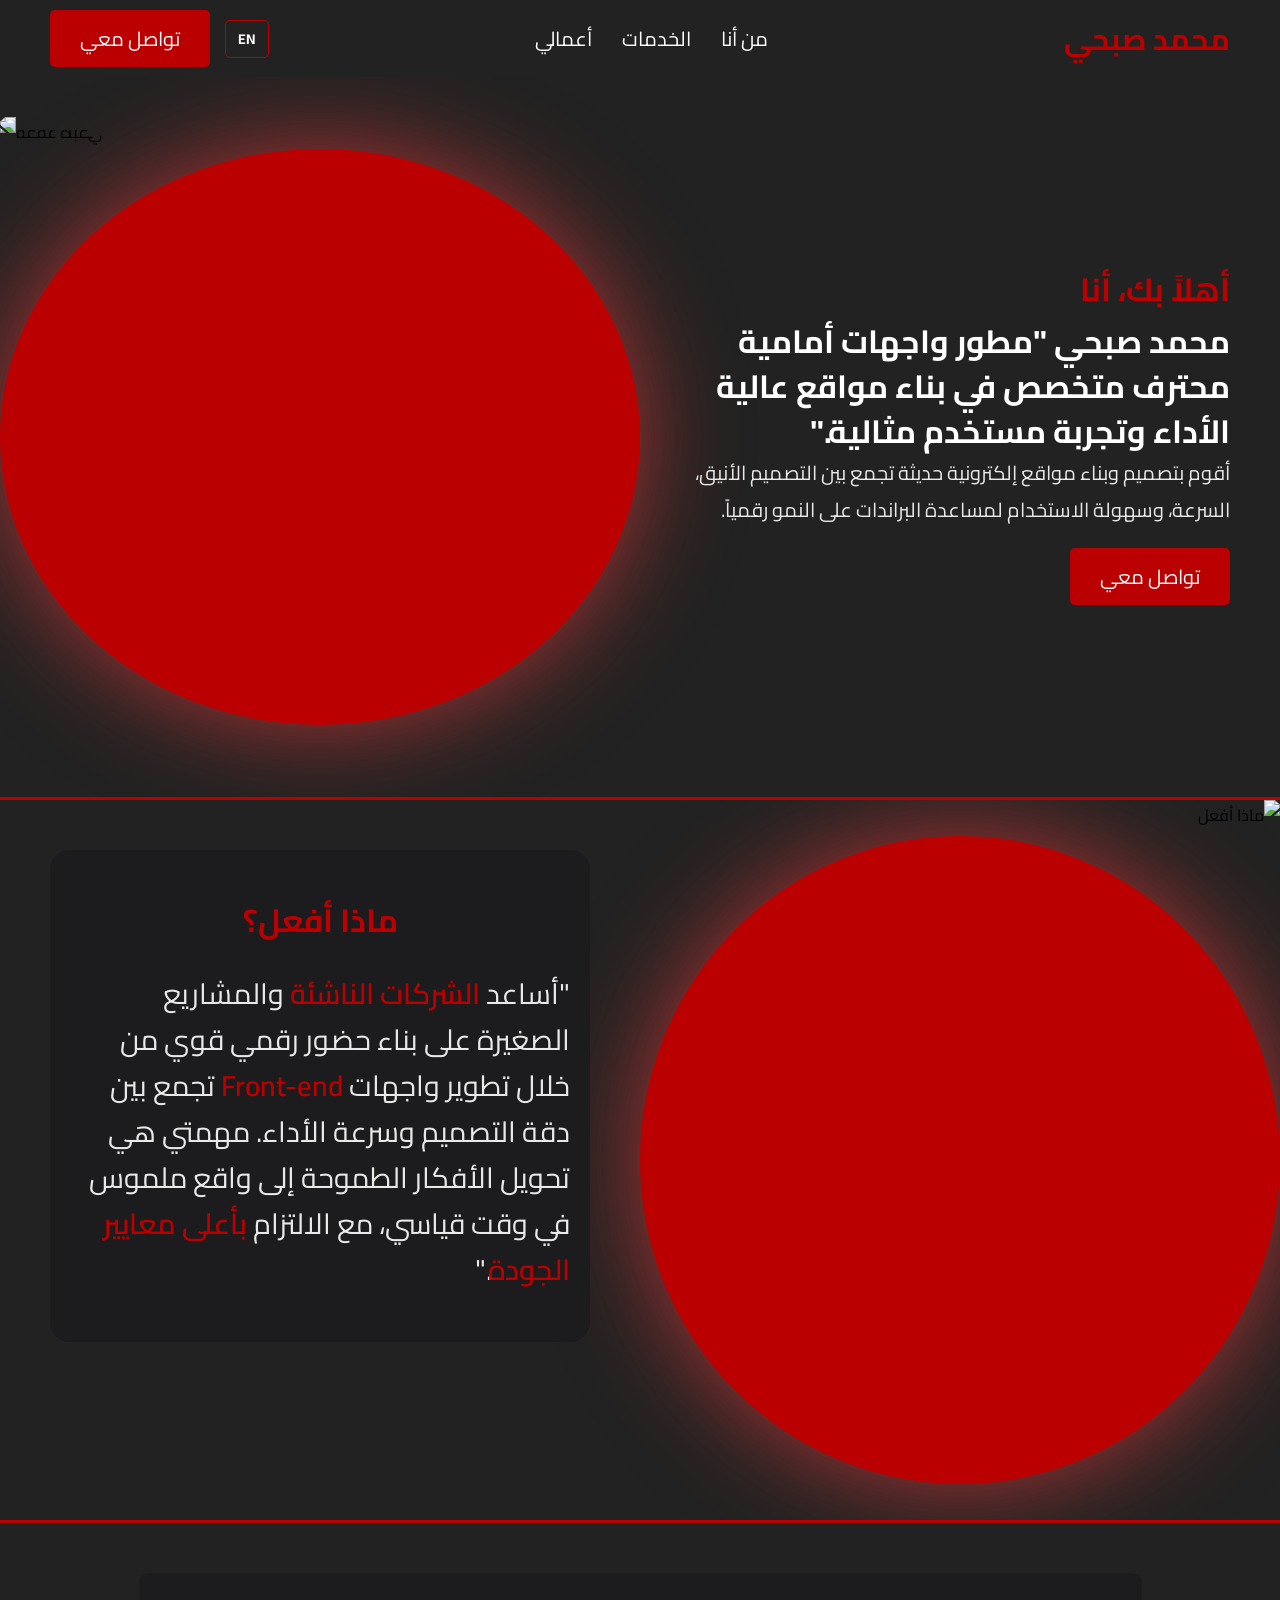
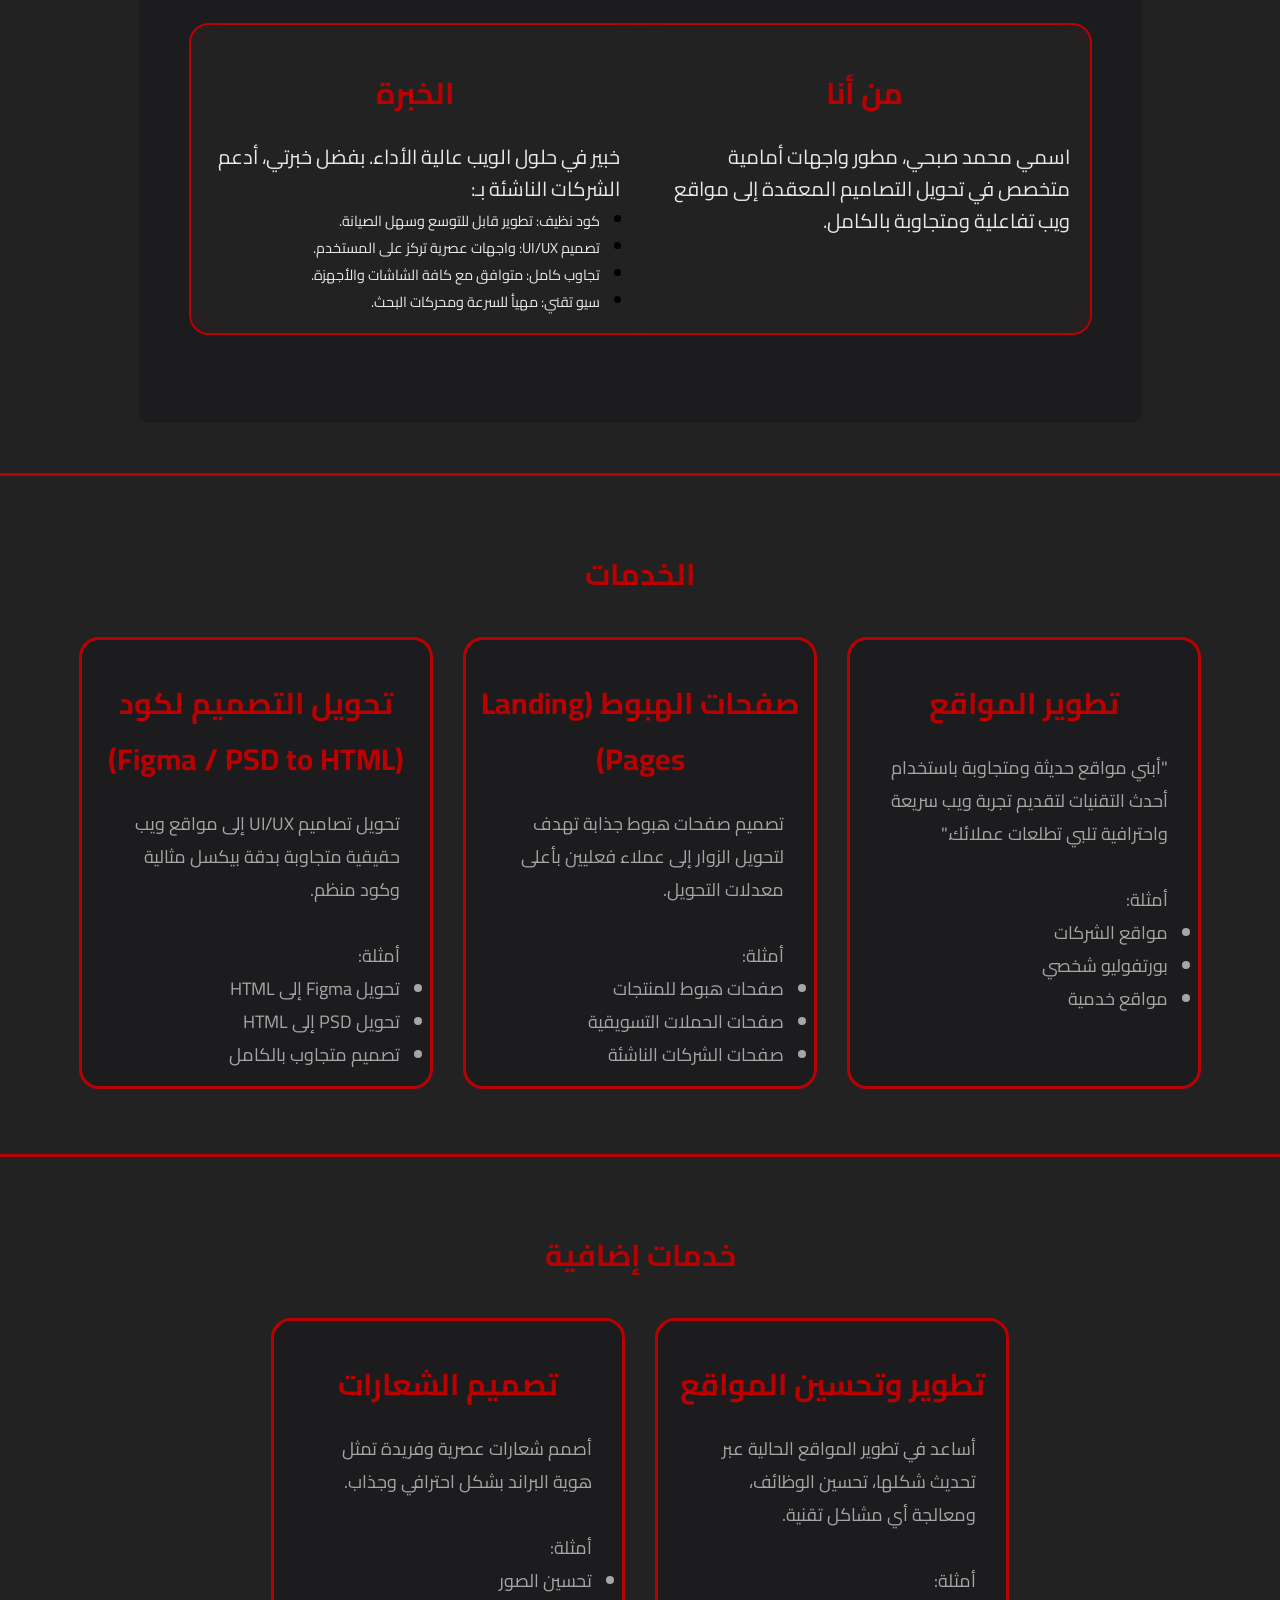
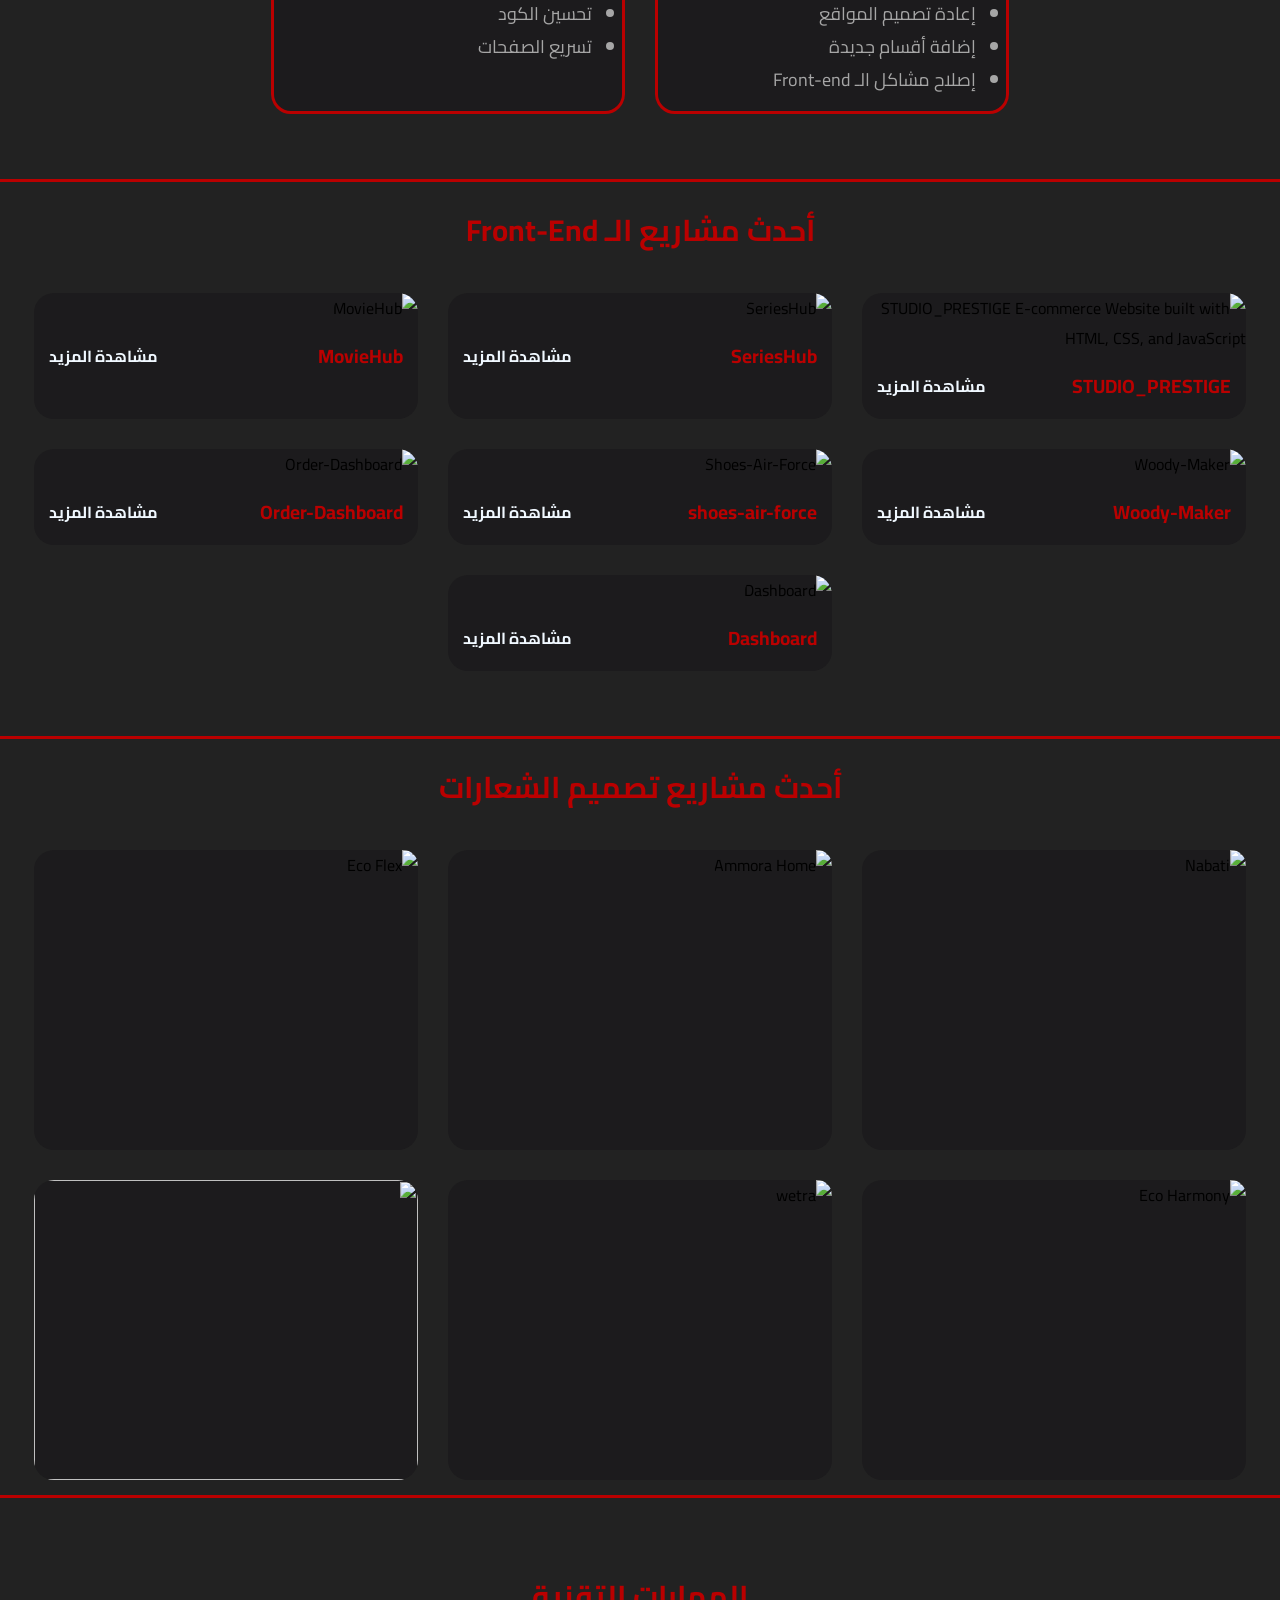
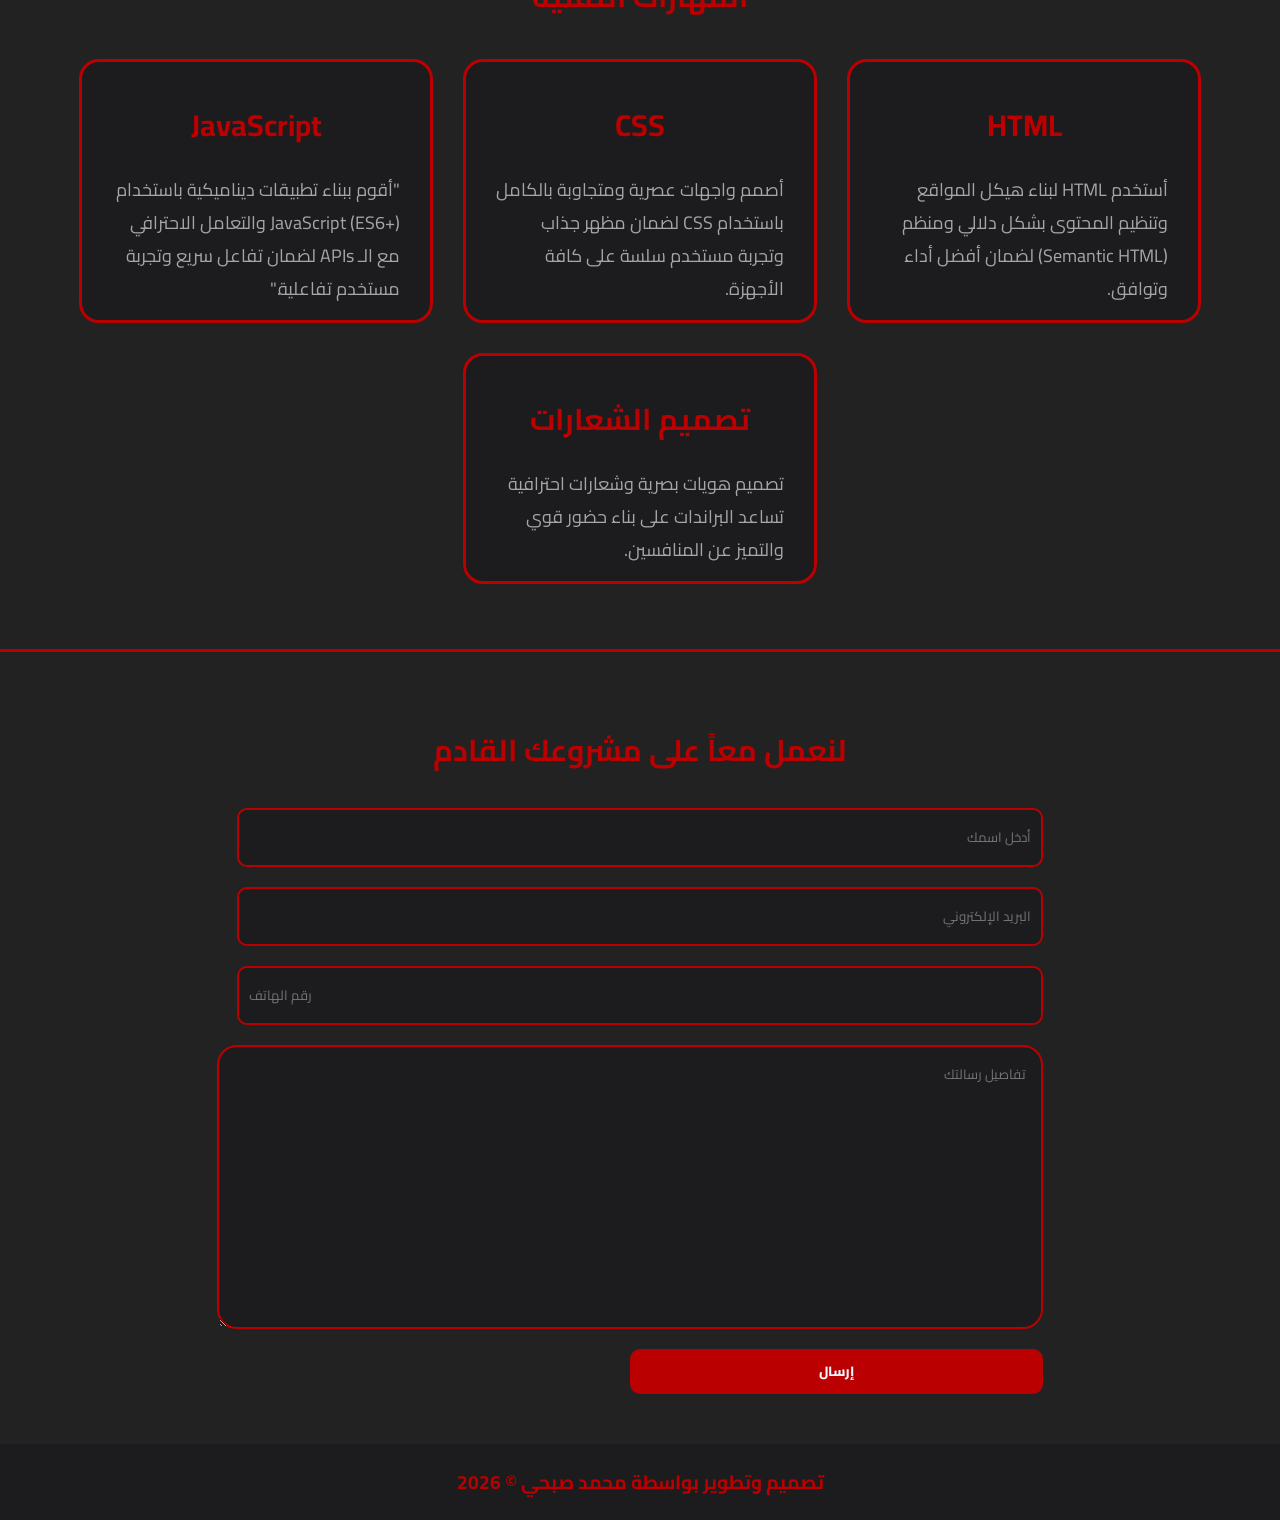
==== commit 70f6cf7c: "indexAR.html" ====
--- a/indexAR.html
+++ b/indexAR.html
@@ -1 +1 @@
-<!DOCTYPE html><html lang="ar" dir="rtl"><head><meta charset="UTF-8"><meta http-equiv="X-UA-Compatible" content="IE=edge"><meta name="viewport" content="width=device-width, initial-scale=1.0"><meta name="description" content="محمد صبحي | مطور واجهات أمامية متخصص في بناء مواقع حديثة ومتجاوبة وعالية الأداء. تصفح معرض أعمالي في تطوير الويب والهوية البصرية."><meta name="keywords" content="مطور واجهات أمامية, تطوير ويب, تصميم متجاوب, UI/UX, محمد صبحي, فريلانسر تطوير ويب, تصميم شعارات"><link rel="preconnect" href="https://fonts.googleapis.com"><link rel="preconnect" href="https://fonts.gstatic.com" crossorigin><link href="https://fonts.googleapis.com/css2?family=Cairo:wght@200..1000&family=Montserrat:ital,wght@0,100..900;1,100..900&display=swap" rel="stylesheet"><link rel="shortcut icon" href="Mohamed Sobhy.jpg" type="image/x-icon"><link rel="stylesheet" href="https://cdnjs.cloudflare.com/ajax/libs/font-awesome/6.5.0/css/all.min.css"><link rel="stylesheet" href="styleAR.css"><link rel="alternate" hreflang="en" href="https://mohamed-sobhy-2004.github.io/Mohamed-Sobhy/index.html" /><link rel="alternate" hreflang="ar" href="https://mohamed-sobhy-2004.github.io/Mohamed-Sobhy/index-ar.html" /><title>محمد صبحي | مطور واجهات أمامية محترف وخبير UI</title><link href="https://fonts.googleapis.com/css2?family=Cairo:wght@400;700&display=swap" rel="stylesheet"><style> body { font-family: 'Cairo', sans-serif; } </style><script type="text/javascript" src="https://cdn.jsdelivr.net/npm/@emailjs/browser@4/dist/email.min.js"></script><script type="text/javascript"> // الكود ده هيستنى لحد ما الـ HTML وكل الملفات المعمول لها defer تجهز تماماً document.addEventListener("DOMContentLoaded", function() { if (typeof emailjs !== "undefined") { emailjs.init({ publicKey: "jzdLWBtcu3oAGavJo", }); } }); </script><script async src="https://www.googletagmanager.com/gtag/js?id=G-RXN0DGGZFF"></script><script> window.dataLayer = window.dataLayer || []; function gtag(){dataLayer.push(arguments);} gtag('js', new Date()); gtag('config', 'G-RXN0DGGZFF'); </script></head><body><svg width="400" height="500" class="up" height="200px" width="200px" version="1.1" id="_x32_" xmlns="http://www.w3.org/2000/svg" xmlns:xlink="http://www.w3.org/1999/xlink" viewBox="0 0 512 512" xml:space="preserve" fill="#000000"><g id="SVGRepo_bgCarrier" stroke-width="0"></g><g id="SVGRepo_tracerCarrier" stroke-linecap="round" stroke-linejoin="round"></g><g id="SVGRepo_iconCarrier"><style type="text/css"> .st0{fill:#BA0000;} </style><g><path class="st0" d="M184.025,259.35h26.422c6.953,0,12.609,5.652,12.609,12.605v75.034c0,8.708,7.082,15.792,15.788,15.792h34.314 c8.706,0,15.786-7.084,15.786-15.792v-75.034c0-6.952,5.658-12.605,12.611-12.605h26.422c4.412,0,7.584-1.494,8.93-4.208 c1.347-2.71,0.619-6.141-2.046-9.658l-69.012-90.966c-2.591-3.412-6.089-5.295-9.85-5.295c-3.76,0-7.258,1.883-9.849,5.295 l-69.012,90.966c-2.667,3.517-3.393,6.949-2.046,9.658C176.439,257.856,179.613,259.35,184.025,259.35z"></path><path class="st0" d="M256,0C114.842,0,0.002,114.84,0.002,256S114.842,512,256,512c141.158,0,255.998-114.84,255.998-256 S397.158,0,256,0z M256,66.785c104.334,0,189.216,84.879,189.216,189.215S360.334,445.215,256,445.215S66.783,360.336,66.783,256 S151.667,66.785,256,66.785z"></path></g></g></svg><div class="mobile-menu"><div class="indecator"></div><ul><li><a href="#About-us" class="About-us"> عني </a></li><li><a href="#Services" class="services" title="خدماتي" id="serv"> الخدمات </a></li><li><a href="#last-project" class="Projects" title="أعمالي">أحدث المشاريع</a></li></ul></div><header><a href="#" id="Logo">محمد صبحي</a><nav><ul><li><a href="#About-us">من أنا</a></li><li><a href="#Services">الخدمات</a></li><li><a href="#last-project">أعمالي</a></li></ul></nav><div class="header-btns"><a href="index.html" class="lang-switch-mobile">EN</a><a href="#Contact-me" id="Contact">تواصل معي</a></div></header><section id="Hero"><div class="side-contnte"><h3>أهلاً بك، أنا</h3><h1>محمد صبحي "مطور واجهات أمامية محترف متخصص في بناء مواقع عالية الأداء وتجربة مستخدم مثالية."</h1><p>أقوم بتصميم وبناء مواقع إلكترونية حديثة تجمع بين التصميم الأنيق، السرعة، وسهولة الاستخدام لمساعدة البراندات على النمو رقمياً.</p><a href="#Contact-me" id="Contact">تواصل معي</a></div><div class="side-img"><img width="400" height="500" src="https://res.cloudinary.com/dapbmo5kl/image/upload/v1778852562/hero_sec_rupquo.webp"alt="محمد صبحي"></div></section><div class="headLin"></div><section id="what-i-do"><div class="side-img"><img width="400" height="500" src="https://res.cloudinary.com/dapbmo5kl/image/upload/v1778852548/Whate_h2iiiu.webp" alt="ماذا أفعل"></div><div class="side-contnte"><div class="card"><h3 class="title">ماذا أفعل؟</h3><p> "أساعد <span>الشركات الناشئة</span> والمشاريع الصغيرة على بناء حضور رقمي قوي من خلال تطوير واجهات <span> Front-end </span> تجمع بين دقة التصميم وسرعة الأداء. مهمتي هي تحويل الأفكار الطموحة إلى واقع ملموس في وقت قياسي، مع الالتزام <span>بأعلى معايير الجودة</span>." </p></div></div></section><div class="headLin"></div><section id="About-us"><div class="continer"><div class="box-card"><div class="card"><h3 class="title">من أنا</h3><p> اسمي محمد صبحي، مطور واجهات أمامية متخصص في تحويل التصاميم المعقدة إلى مواقع ويب تفاعلية ومتجاوبة بالكامل. </p></div><div class="card"><h3 class="title">الخبرة</h3><p> خبير في حلول الويب عالية الأداء. بفضل خبرتي، أدعم الشركات الناشئة بـ: </p><ul><li><p>كود نظيف: تطوير قابل للتوسع وسهل الصيانة.</p></li><li><p>تصميم UI/UX: واجهات عصرية تركز على المستخدم.</p></li><li><p>تجاوب كامل: متوافق مع كافة الشاشات والأجهزة.</p></li><li><p>سيو تقني: مهيأ للسرعة ومحركات البحث.</p></li></ul></div></div></div></section><div class="headLin"></div><section id="Services"><h2 class="title">الخدمات</h2><div class="box-card-Services"><div class="card-Services"><h3 class="title">تطوير المواقع</h3><p> "أبني مواقع حديثة ومتجاوبة باستخدام أحدث التقنيات لتقديم تجربة ويب سريعة واحترافية تلبي تطلعات عملائك." <br><br> أمثلة: <ul><li> مواقع الشركات</li><li>بورتفوليو شخصي</li><li>مواقع خدمية</li></ul></p></div><div class="card-Services"><h3 class="title">صفحات الهبوط (Landing Pages)</h3><p> تصميم صفحات هبوط جذابة تهدف لتحويل الزوار إلى عملاء فعليين بأعلى معدلات التحويل. <br><br> أمثلة: <ul><li> صفحات هبوط للمنتجات</li><li>صفحات الحملات التسويقية</li><li>صفحات الشركات الناشئة</li></ul></p></div><div class="card-Services"><h3 class="title">تحويل التصميم لكود (Figma / PSD to HTML)</h3><p> تحويل تصاميم UI/UX إلى مواقع ويب حقيقية متجاوبة بدقة بيكسل مثالية وكود منظم. <br><br> أمثلة: <ul><li> تحويل Figma إلى HTML</li><li> تحويل PSD إلى HTML</li><li>تصميم متجاوب بالكامل</li></ul></p></div></div></section><div class="headLin"></div><section id="Services"><h2 class="title">خدمات إضافية</h2><div class="box-card-Services"><div class="card-Services"><h3 class="title">تطوير وتحسين المواقع</h3><p> أساعد في تطوير المواقع الحالية عبر تحديث شكلها، تحسين الوظائف، ومعالجة أي مشاكل تقنية. <br><br> أمثلة: <ul><li> إعادة تصميم المواقع</li><li>إضافة أقسام جديدة</li><li>إصلاح مشاكل الـ Front-end</li></ul></p></div><div class="card-Services"><h3 class="title">تصميم الشعارات</h3><p> أصمم شعارات عصرية وفريدة تمثل هوية البراند بشكل احترافي وجذاب. <br><br> أمثلة: <ul><li> تحسين الصور</li><li>تحسين الكود</li><li>تسريع الصفحات</li></ul></p></div></div></section><div class="headLin"></div><section id="last-project"><h2 class="title">أحدث مشاريع الـ Front-End</h2><div class="box-card-Services"><div class="card-project"><img loading="lazy" width="400" height="300" src="https://res.cloudinary.com/dapbmo5kl/image/upload/v1778852574/serieas_hup_qff0vs.webp" alt="SeriesHub"><div class="info"><h2>SeriesHub</h2><a href="https://mohamed-sobhy-2004.github.io/SeriesHub/">مشاهدة المزيد</a></div></div><div class="card-project"><img loading="lazy" width="400" height="300" src="https://res.cloudinary.com/dapbmo5kl/image/upload/v1778852580/movie_hup_cj70uq.webp" alt="MovieHub"><div class="info"><h2>MovieHub</h2><a href="https://mohamed-sobhy-2004.github.io/MovieHub/">مشاهدة المزيد</a></div></div><div class="card-project"><img loading="lazy" width="400" height="300" alt="Woody-Maker" src="https://res.cloudinary.com/dapbmo5kl/image/upload/v1778852572/woody_maker_csfdds.webp"><div class="info"><h2>Woody-Maker</h2><a href="https://mohamed-sobhy-2004.github.io/Woody-MakerFurntsur/">مشاهدة المزيد</a></div></div><div class="card-project"><img loading="lazy" width="400" height="300" src="https://res.cloudinary.com/dapbmo5kl/image/upload/v1778852565/ChatGPT_Image_Feb_20_2026_02_01_32_PM_gx3zak.webp" alt="Shoes-Air-Force"><div class="info"><h2>shoes-air-force</h2><a href="https://shoes-air-force.vercel.app">مشاهدة المزيد</a></div></div><div class="card-project"><img loading="lazy" width="400" height="300" src="https://res.cloudinary.com/dapbmo5kl/image/upload/v1778852576/dashpord_ukgd6d.webp" alt="Order-Dashboard"><div class="info"><h2>Order-Dashboard</h2><a href="https://mohamed-sobhy-2004.github.io/Order-Dashboard/">مشاهدة المزيد</a></div></div><div class="card-project"><img loading="lazy" width="400" height="300" src="https://res.cloudinary.com/dapbmo5kl/image/upload/v1778852582/dashbord_2_rukqkf.webp" alt="Dashboard"><div class="info"><h2>Dashboard</h2><a href="https://mohamed-sobhy-2004.github.io/Dashboard/">مشاهدة المزيد</a></div></div></div></section><div class="headLin"></div><section id="last-project2"><h2 class="title">أحدث مشاريع تصميم الشعارات</h2><div class="box-card-Services"><div class="card-project"><img loading="lazy" width="400" height="300" src="https://res.cloudinary.com/dapbmo5kl/image/upload/v1778852563/Nabati_obxdx9.webp" alt="Nabati"></div><div class="card-project"><img loading="lazy" width="400" height="300" src="https://res.cloudinary.com/dapbmo5kl/image/upload/v1778852564/Mockup_3D_ug343x.webp" alt="Ammora Home"></div><div class="card-project"><img loading="lazy" width="400" height="300" src="https://res.cloudinary.com/dapbmo5kl/image/upload/v1778852547/3_ijplsz.webp" alt=" Eco Flex"></div><div class="card-project"><img loading="lazy" width="400" height="300" src="https://res.cloudinary.com/dapbmo5kl/image/upload/v1778852561/Eco_Harmony_MOCKUP_fi0hvj.webp" alt="Eco Harmony"></div><div class="card-project"><img loading="lazy" width="400" height="300" src="https://res.cloudinary.com/dapbmo5kl/image/upload/v1778852550/20250714171019_upload_171019_fwwqwy.webp" alt="wetra"></div><div class="card-project"><img loading="lazy" width="400" height="300" src="https://res.cloudinary.com/dapbmo5kl/image/upload/v1778852553/20250714171143_upload_171143_azdtjh.webp" alt=""></div></div></section><div class="headLin"></div><section id="Services"><h2 class="title">المهارات التقنية</h2><div class="box-card-Services"><div class="card-Services"><h3 class="title">HTML</h3><p> أستخدم HTML لبناء هيكل المواقع وتنظيم المحتوى بشكل دلالي ومنظم (Semantic HTML) لضمان أفضل أداء وتوافق. </p></div><div class="card-Services"><h3 class="title">CSS</h3><p> أصمم واجهات عصرية ومتجاوبة بالكامل باستخدام CSS لضمان مظهر جذاب وتجربة مستخدم سلسة على كافة الأجهزة. </p></div><div class="card-Services"><h3 class="title">JavaScript</h3><p> "أقوم ببناء تطبيقات ديناميكية باستخدام JavaScript (ES6+) والتعامل الاحترافي مع الـ APIs لضمان تفاعل سريع وتجربة مستخدم تفاعلية." </p></div><div class="card-Services"><h3 class="title">تصميم الشعارات</h3><p> تصميم هويات بصرية وشعارات احترافية تساعد البراندات على بناء حضور قوي والتميز عن المنافسين. </p></div></div></section><div class="headLin"></div><section id="Contact-me"><h2 class="title">لنعمل معاً على مشروعك القادم</h2><form action="" id="Contact-form"><input type="text" name="name" id="name" placeholder="أدخل اسمك" required><input type="email" name="email" id="email"placeholder="البريد الإلكتروني" required><input type="tel" name="Phone" id="Phone" placeholder="رقم الهاتف" required><textarea name="message" id="message" cols="30" rows="10" placeholder="تفاصيل رسالتك" required></textarea><button type="button" id="send">إرسال</button></form></section><footer><h2>تصميم وتطوير بواسطة محمد صبحي © 2026</h2></footer><script src="javascriptAR.js"></script></body></html>
+<!DOCTYPE html><html lang="ar" dir="rtl"><head><meta charset="UTF-8"><meta http-equiv="X-UA-Compatible" content="IE=edge"><meta name="viewport" content="width=device-width, initial-scale=1.0"><meta name="description" content="محمد صبحي | مطور واجهات أمامية متخصص في بناء مواقع حديثة ومتجاوبة وعالية الأداء. تصفح معرض أعمالي في تطوير الويب والهوية البصرية."><meta name="keywords" content="مطور واجهات أمامية, تطوير ويب, تصميم متجاوب, UI/UX, محمد صبحي, فريلانسر تطوير ويب, تصميم شعارات"><link rel="preconnect" href="https://fonts.googleapis.com"><link rel="preconnect" href="https://fonts.gstatic.com" crossorigin><link href="https://fonts.googleapis.com/css2?family=Cairo:wght@200..1000&family=Montserrat:ital,wght@0,100..900;1,100..900&display=swap" rel="stylesheet"><link rel="shortcut icon" href="Mohamed Sobhy.jpg" type="image/x-icon"><link rel="stylesheet" href="https://cdnjs.cloudflare.com/ajax/libs/font-awesome/6.5.0/css/all.min.css"><link rel="stylesheet" href="styleAR.css"><link rel="alternate" hreflang="en" href="https://mohamed-sobhy-2004.github.io/Mohamed-Sobhy/index.html" /><link rel="alternate" hreflang="ar" href="https://mohamed-sobhy-2004.github.io/Mohamed-Sobhy/index-ar.html" /><title>محمد صبحي | مطور واجهات أمامية محترف وخبير UI</title><link href="https://fonts.googleapis.com/css2?family=Cairo:wght@400;700&display=swap" rel="stylesheet"><script type="text/javascript" src="https://cdn.jsdelivr.net/npm/@emailjs/browser@4/dist/email.min.js"></script><script async src="https://www.googletagmanager.com/gtag/js?id=G-RXN0DGGZFF"></script><script> window.dataLayer = window.dataLayer || []; function gtag(){dataLayer.push(arguments);} gtag('js', new Date()); gtag('config', 'G-RXN0DGGZFF'); </script></head><body><svg width="400" height="500" class="up" height="200px" width="200px" version="1.1" id="_x32_" xmlns="http://www.w3.org/2000/svg" xmlns:xlink="http://www.w3.org/1999/xlink" viewBox="0 0 512 512" xml:space="preserve" fill="#000000"><g id="SVGRepo_bgCarrier" stroke-width="0"></g><g id="SVGRepo_tracerCarrier" stroke-linecap="round" stroke-linejoin="round"></g><g id="SVGRepo_iconCarrier"><style type="text/css"> .st0{fill:#BA0000;} </style><g><path class="st0" d="M184.025,259.35h26.422c6.953,0,12.609,5.652,12.609,12.605v75.034c0,8.708,7.082,15.792,15.788,15.792h34.314 c8.706,0,15.786-7.084,15.786-15.792v-75.034c0-6.952,5.658-12.605,12.611-12.605h26.422c4.412,0,7.584-1.494,8.93-4.208 c1.347-2.71,0.619-6.141-2.046-9.658l-69.012-90.966c-2.591-3.412-6.089-5.295-9.85-5.295c-3.76,0-7.258,1.883-9.849,5.295 l-69.012,90.966c-2.667,3.517-3.393,6.949-2.046,9.658C176.439,257.856,179.613,259.35,184.025,259.35z"></path><path class="st0" d="M256,0C114.842,0,0.002,114.84,0.002,256S114.842,512,256,512c141.158,0,255.998-114.84,255.998-256 S397.158,0,256,0z M256,66.785c104.334,0,189.216,84.879,189.216,189.215S360.334,445.215,256,445.215S66.783,360.336,66.783,256 S151.667,66.785,256,66.785z"></path></g></g></svg><div class="mobile-menu"><div class="indecator"></div><ul><li><a href="#About-us" class="About-us"> عني </a></li><li><a href="#Services" class="services" title="خدماتي" id="serv"> الخدمات </a></li><li><a href="#last-project" class="Projects" title="أعمالي">أحدث المشاريع</a></li></ul></div><header><a href="#" id="Logo">محمد صبحي</a><nav><ul><li><a href="#About-us">من أنا</a></li><li><a href="#Services">الخدمات</a></li><li><a href="#last-project">أعمالي</a></li></ul></nav><div class="header-btns"><a href="index.html" class="lang-switch-mobile">EN</a><a href="#Contact-me" id="Contact">تواصل معي</a></div></header><section id="Hero"><div class="side-contnte"><h3>أهلاً بك، أنا</h3><h1>محمد صبحي "مطور واجهات أمامية محترف متخصص في بناء مواقع عالية الأداء وتجربة مستخدم مثالية."</h1><p>أقوم بتصميم وبناء مواقع إلكترونية حديثة تجمع بين التصميم الأنيق، السرعة، وسهولة الاستخدام لمساعدة البراندات على النمو رقمياً.</p><a href="#Contact-me" id="Contact">تواصل معي</a></div><div class="side-img"><img width="400" height="500" src="https://res.cloudinary.com/dapbmo5kl/image/upload/v1778852562/hero_sec_rupquo.webp"alt="محمد صبحي"></div></section><div class="headLin"></div><section id="what-i-do"><div class="side-img"><img width="400" height="500" src="https://res.cloudinary.com/dapbmo5kl/image/upload/v1778852548/Whate_h2iiiu.webp" alt="ماذا أفعل"></div><div class="side-contnte"><div class="card"><h3 class="title">ماذا أفعل؟</h3><p> "أساعد <span>الشركات الناشئة</span> والمشاريع الصغيرة على بناء حضور رقمي قوي من خلال تطوير واجهات <span> Front-end </span> تجمع بين دقة التصميم وسرعة الأداء. مهمتي هي تحويل الأفكار الطموحة إلى واقع ملموس في وقت قياسي، مع الالتزام <span>بأعلى معايير الجودة</span>." </p></div></div></section><div class="headLin"></div><section id="About-us"><div class="continer"><div class="box-card"><div class="card"><h3 class="title">من أنا</h3><p> اسمي محمد صبحي، مطور واجهات أمامية متخصص في تحويل التصاميم المعقدة إلى مواقع ويب تفاعلية ومتجاوبة بالكامل. </p></div><div class="card"><h3 class="title">الخبرة</h3><p> خبير في حلول الويب عالية الأداء. بفضل خبرتي، أدعم الشركات الناشئة بـ: </p><ul><li><p>كود نظيف: تطوير قابل للتوسع وسهل الصيانة.</p></li><li><p>تصميم UI/UX: واجهات عصرية تركز على المستخدم.</p></li><li><p>تجاوب كامل: متوافق مع كافة الشاشات والأجهزة.</p></li><li><p>سيو تقني: مهيأ للسرعة ومحركات البحث.</p></li></ul></div></div></div></section><div class="headLin"></div><section id="Services"><h2 class="title">الخدمات</h2><div class="box-card-Services"><div class="card-Services"><h3 class="title">تطوير المواقع</h3><p> "أبني مواقع حديثة ومتجاوبة باستخدام أحدث التقنيات لتقديم تجربة ويب سريعة واحترافية تلبي تطلعات عملائك." <br><br> أمثلة: <ul><li> مواقع الشركات</li><li>بورتفوليو شخصي</li><li>مواقع خدمية</li></ul></p></div><div class="card-Services"><h3 class="title">صفحات الهبوط (Landing Pages)</h3><p> تصميم صفحات هبوط جذابة تهدف لتحويل الزوار إلى عملاء فعليين بأعلى معدلات التحويل. <br><br> أمثلة: <ul><li> صفحات هبوط للمنتجات</li><li>صفحات الحملات التسويقية</li><li>صفحات الشركات الناشئة</li></ul></p></div><div class="card-Services"><h3 class="title">تحويل التصميم لكود (Figma / PSD to HTML)</h3><p> تحويل تصاميم UI/UX إلى مواقع ويب حقيقية متجاوبة بدقة بيكسل مثالية وكود منظم. <br><br> أمثلة: <ul><li> تحويل Figma إلى HTML</li><li> تحويل PSD إلى HTML</li><li>تصميم متجاوب بالكامل</li></ul></p></div></div></section><div class="headLin"></div><section id="Services"><h2 class="title">خدمات إضافية</h2><div class="box-card-Services"><div class="card-Services"><h3 class="title">تطوير وتحسين المواقع</h3><p> أساعد في تطوير المواقع الحالية عبر تحديث شكلها، تحسين الوظائف، ومعالجة أي مشاكل تقنية. <br><br> أمثلة: <ul><li> إعادة تصميم المواقع</li><li>إضافة أقسام جديدة</li><li>إصلاح مشاكل الـ Front-end</li></ul></p></div><div class="card-Services"><h3 class="title">تصميم الشعارات</h3><p> أصمم شعارات عصرية وفريدة تمثل هوية البراند بشكل احترافي وجذاب. <br><br> أمثلة: <ul><li> تحسين الصور</li><li>تحسين الكود</li><li>تسريع الصفحات</li></ul></p></div></div></section><div class="headLin"></div><section id="last-project"><h2 class="title">أحدث مشاريع الـ Front-End</h2><div class="box-card-Services"><div class="card-project"><img loading="lazy" width="400" height="300" src="https://res.cloudinary.com/dapbmo5kl/image/upload/v1779813628/ChatGPT_Image_24_%D9%85%D8%A7%D9%8A%D9%88_2026_12_00_19_%D9%85_sdx44h.webp" alt="STUDIO_PRESTIGE E-commerce Website built with HTML, CSS, and JavaScript"><div class="info"><h2>STUDIO_PRESTIGE</h2><a href="https://mohamed-sobhy-2004.github.io/STUDIO_PRESTIGE/">مشاهدة المزيد</a></div></div><div class="card-project"><img loading="lazy" width="400" height="300" src="https://res.cloudinary.com/dapbmo5kl/image/upload/v1778852574/serieas_hup_qff0vs.webp" alt="SeriesHub"><div class="info"><h2>SeriesHub</h2><a href="https://mohamed-sobhy-2004.github.io/SeriesHub/">مشاهدة المزيد</a></div></div><div class="card-project"><img loading="lazy" width="400" height="300" src="https://res.cloudinary.com/dapbmo5kl/image/upload/v1778852580/movie_hup_cj70uq.webp" alt="MovieHub"><div class="info"><h2>MovieHub</h2><a href="https://mohamed-sobhy-2004.github.io/MovieHub/">مشاهدة المزيد</a></div></div><div class="card-project"><img loading="lazy" width="400" height="300" alt="Woody-Maker" src="https://res.cloudinary.com/dapbmo5kl/image/upload/v1778852572/woody_maker_csfdds.webp"><div class="info"><h2>Woody-Maker</h2><a href="https://mohamed-sobhy-2004.github.io/Woody-MakerFurntsur/">مشاهدة المزيد</a></div></div><div class="card-project"><img loading="lazy" width="400" height="300" src="https://res.cloudinary.com/dapbmo5kl/image/upload/v1778852565/ChatGPT_Image_Feb_20_2026_02_01_32_PM_gx3zak.webp" alt="Shoes-Air-Force"><div class="info"><h2>shoes-air-force</h2><a href="https://shoes-air-force.vercel.app">مشاهدة المزيد</a></div></div><div class="card-project"><img loading="lazy" width="400" height="300" src="https://res.cloudinary.com/dapbmo5kl/image/upload/v1778852576/dashpord_ukgd6d.webp" alt="Order-Dashboard"><div class="info"><h2>Order-Dashboard</h2><a href="https://mohamed-sobhy-2004.github.io/Order-Dashboard/">مشاهدة المزيد</a></div></div><div class="card-project"><img loading="lazy" width="400" height="300" src="https://res.cloudinary.com/dapbmo5kl/image/upload/v1778852582/dashbord_2_rukqkf.webp" alt="Dashboard"><div class="info"><h2>Dashboard</h2><a href="https://mohamed-sobhy-2004.github.io/Dashboard/">مشاهدة المزيد</a></div></div></div></section><div class="headLin"></div><section id="last-project2"><h2 class="title">أحدث مشاريع تصميم الشعارات</h2><div class="box-card-Services"><div class="card-project"><img loading="lazy" width="400" height="300" src="https://res.cloudinary.com/dapbmo5kl/image/upload/v1778852563/Nabati_obxdx9.webp" alt="Nabati"></div><div class="card-project"><img loading="lazy" width="400" height="300" src="https://res.cloudinary.com/dapbmo5kl/image/upload/v1778852564/Mockup_3D_ug343x.webp" alt="Ammora Home"></div><div class="card-project"><img loading="lazy" width="400" height="300" src="https://res.cloudinary.com/dapbmo5kl/image/upload/v1778852547/3_ijplsz.webp" alt=" Eco Flex"></div><div class="card-project"><img loading="lazy" width="400" height="300" src="https://res.cloudinary.com/dapbmo5kl/image/upload/v1778852561/Eco_Harmony_MOCKUP_fi0hvj.webp" alt="Eco Harmony"></div><div class="card-project"><img loading="lazy" width="400" height="300" src="https://res.cloudinary.com/dapbmo5kl/image/upload/v1778852550/20250714171019_upload_171019_fwwqwy.webp" alt="wetra"></div><div class="card-project"><img loading="lazy" width="400" height="300" src="https://res.cloudinary.com/dapbmo5kl/image/upload/v1778852553/20250714171143_upload_171143_azdtjh.webp" alt=""></div></div></section><div class="headLin"></div><section id="Services"><h2 class="title">المهارات التقنية</h2><div class="box-card-Services"><div class="card-Services"><h3 class="title">HTML</h3><p> أستخدم HTML لبناء هيكل المواقع وتنظيم المحتوى بشكل دلالي ومنظم (Semantic HTML) لضمان أفضل أداء وتوافق. </p></div><div class="card-Services"><h3 class="title">CSS</h3><p> أصمم واجهات عصرية ومتجاوبة بالكامل باستخدام CSS لضمان مظهر جذاب وتجربة مستخدم سلسة على كافة الأجهزة. </p></div><div class="card-Services"><h3 class="title">JavaScript</h3><p> "أقوم ببناء تطبيقات ديناميكية باستخدام JavaScript (ES6+) والتعامل الاحترافي مع الـ APIs لضمان تفاعل سريع وتجربة مستخدم تفاعلية." </p></div><div class="card-Services"><h3 class="title">تصميم الشعارات</h3><p> تصميم هويات بصرية وشعارات احترافية تساعد البراندات على بناء حضور قوي والتميز عن المنافسين. </p></div></div></section><div class="headLin"></div><section id="Contact-me"><h2 class="title">لنعمل معاً على مشروعك القادم</h2><form action="" id="Contact-form"><input type="text" name="name" id="name" placeholder="أدخل اسمك" required><input type="email" name="email" id="email"placeholder="البريد الإلكتروني" required><input type="tel" name="Phone" id="Phone" placeholder="رقم الهاتف" required><textarea name="message" id="message" cols="30" rows="10" placeholder="تفاصيل رسالتك" required></textarea><button type="button" id="send">إرسال</button></form></section><footer><h2>تصميم وتطوير بواسطة محمد صبحي © 2026</h2></footer><script src="javascriptAR.js"></script></body></html>
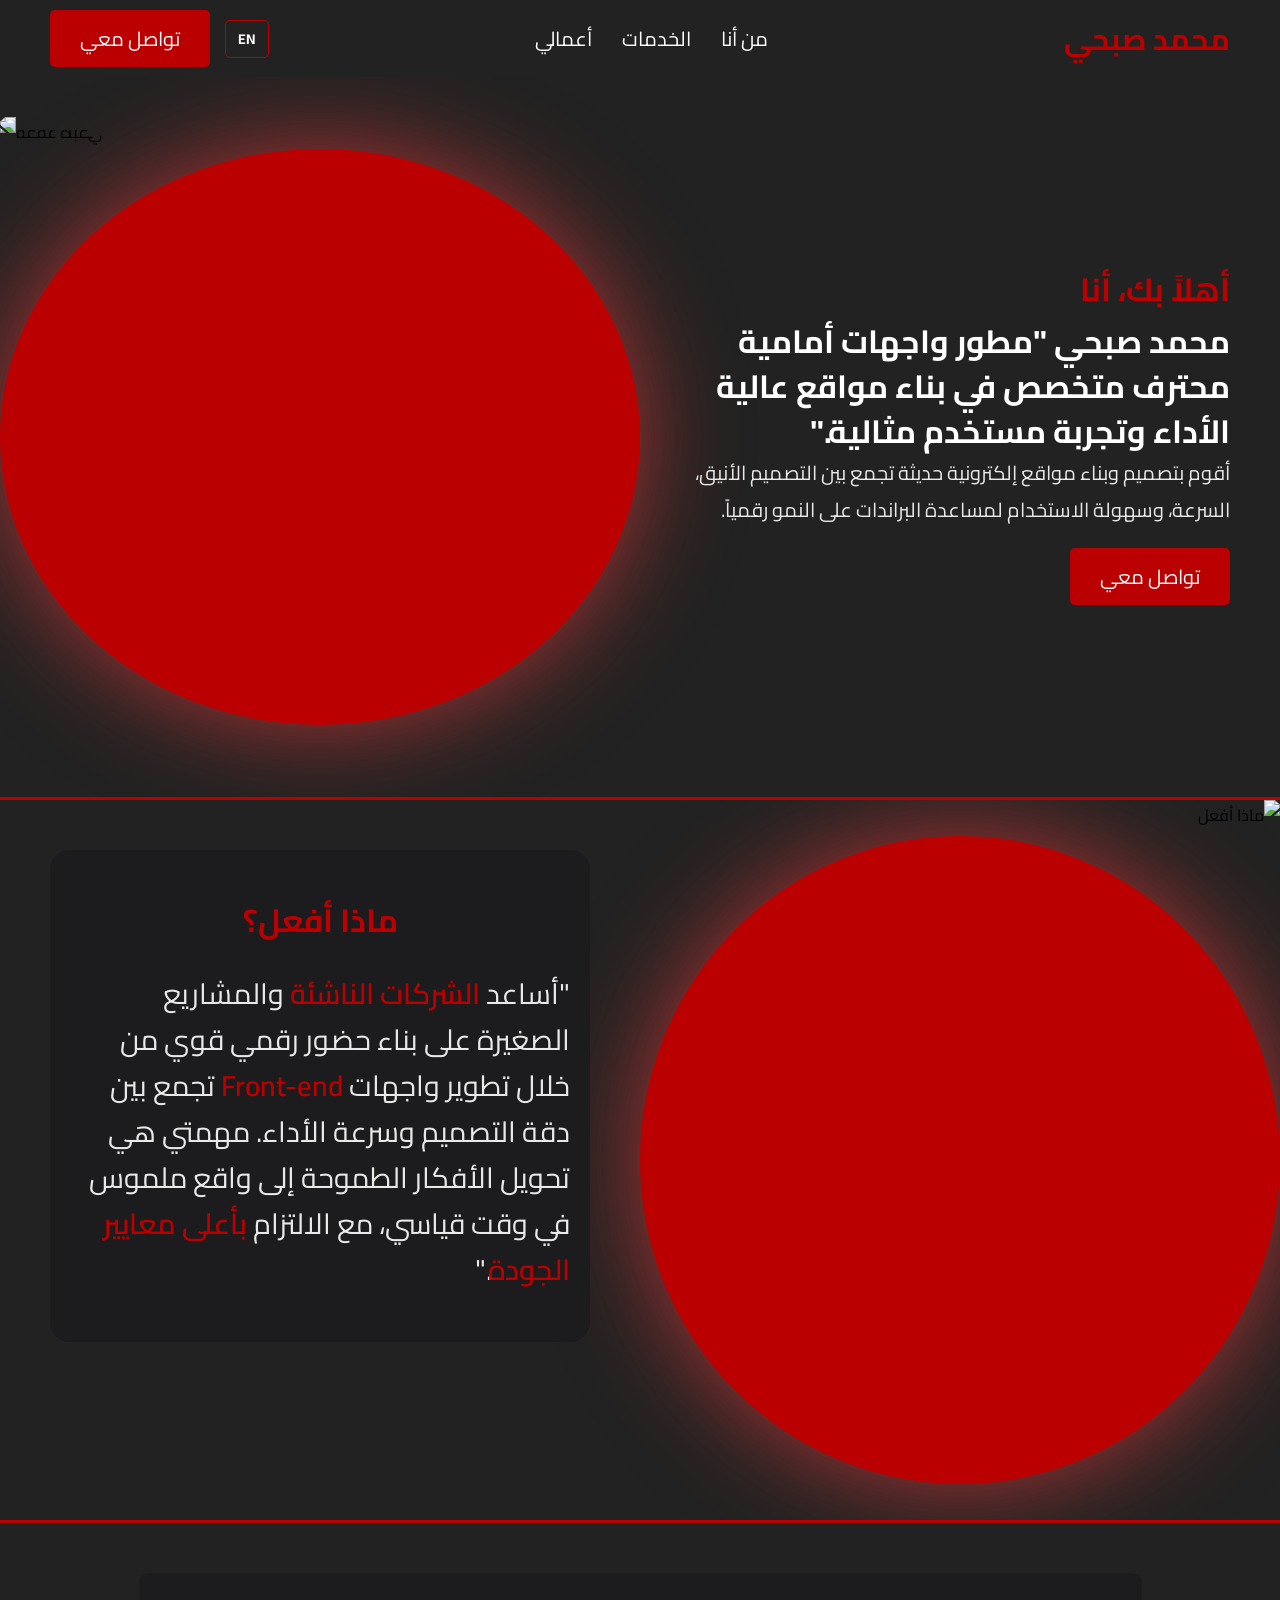
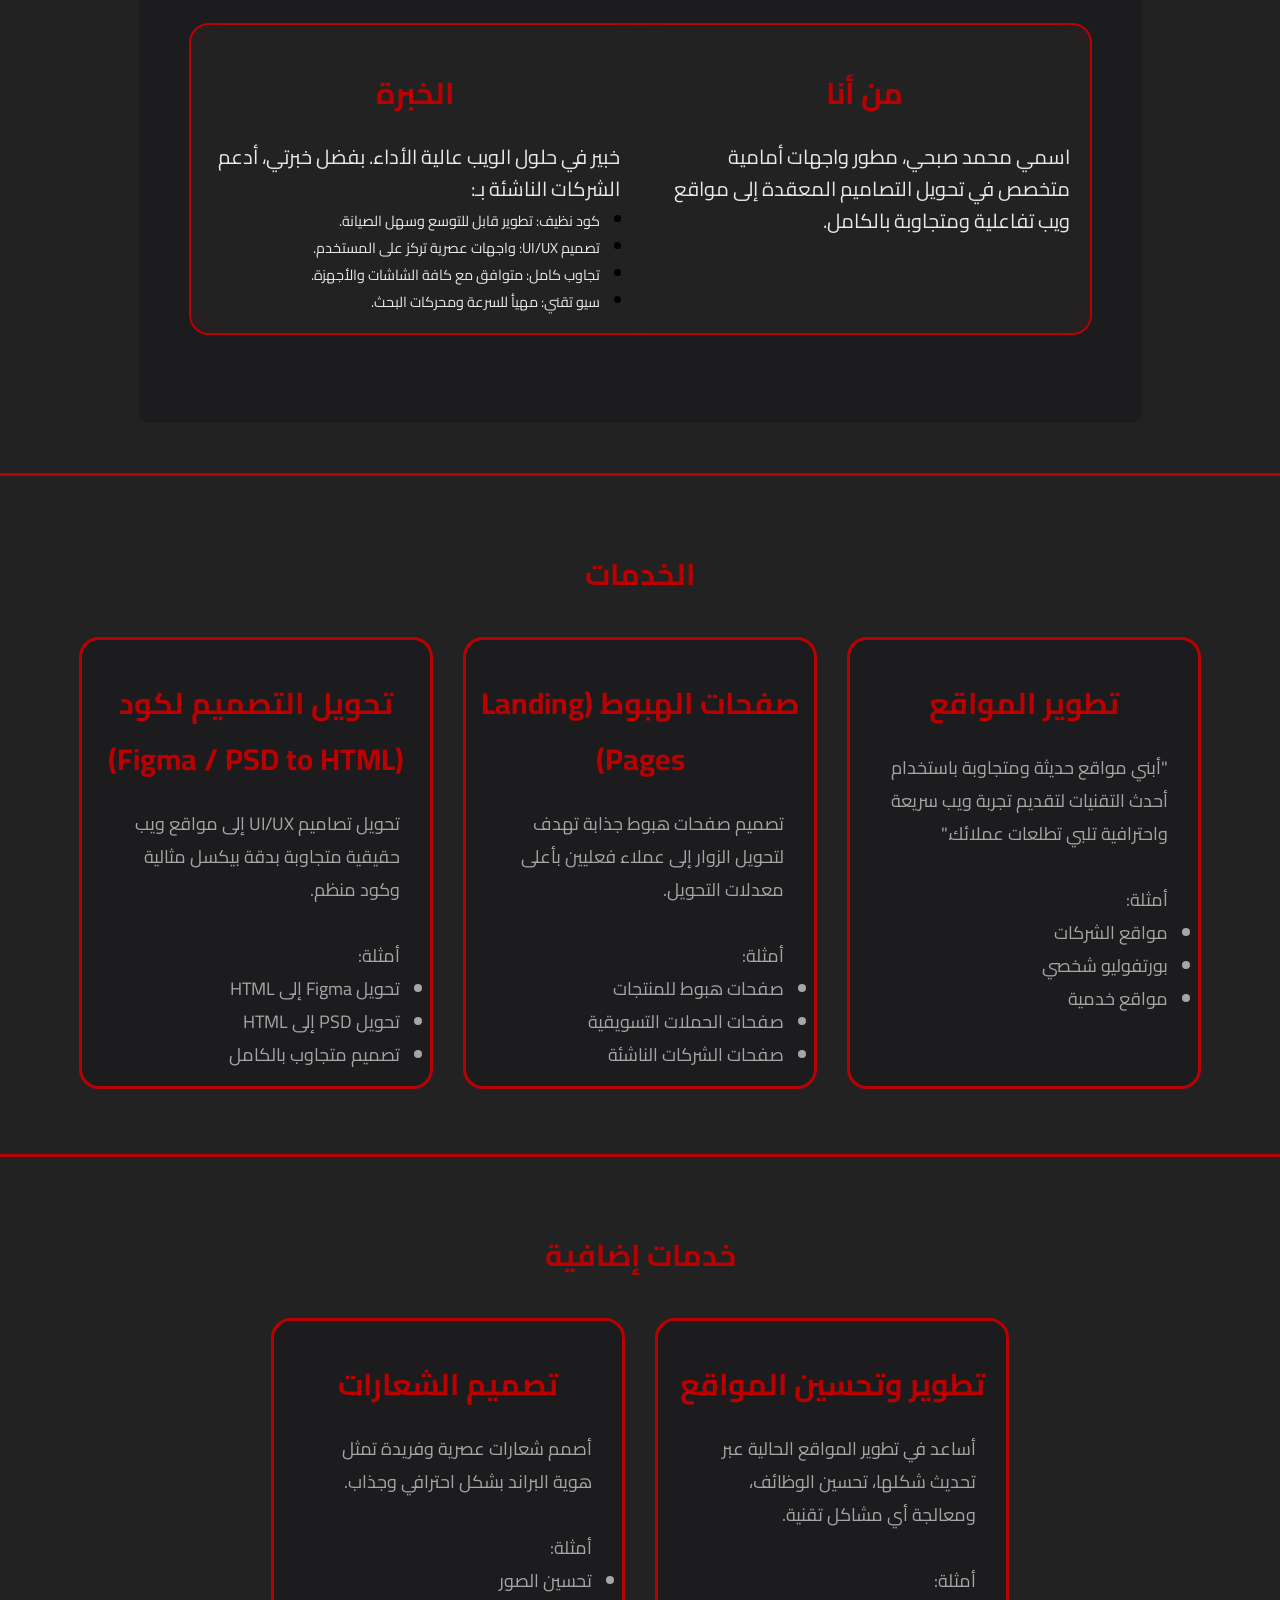
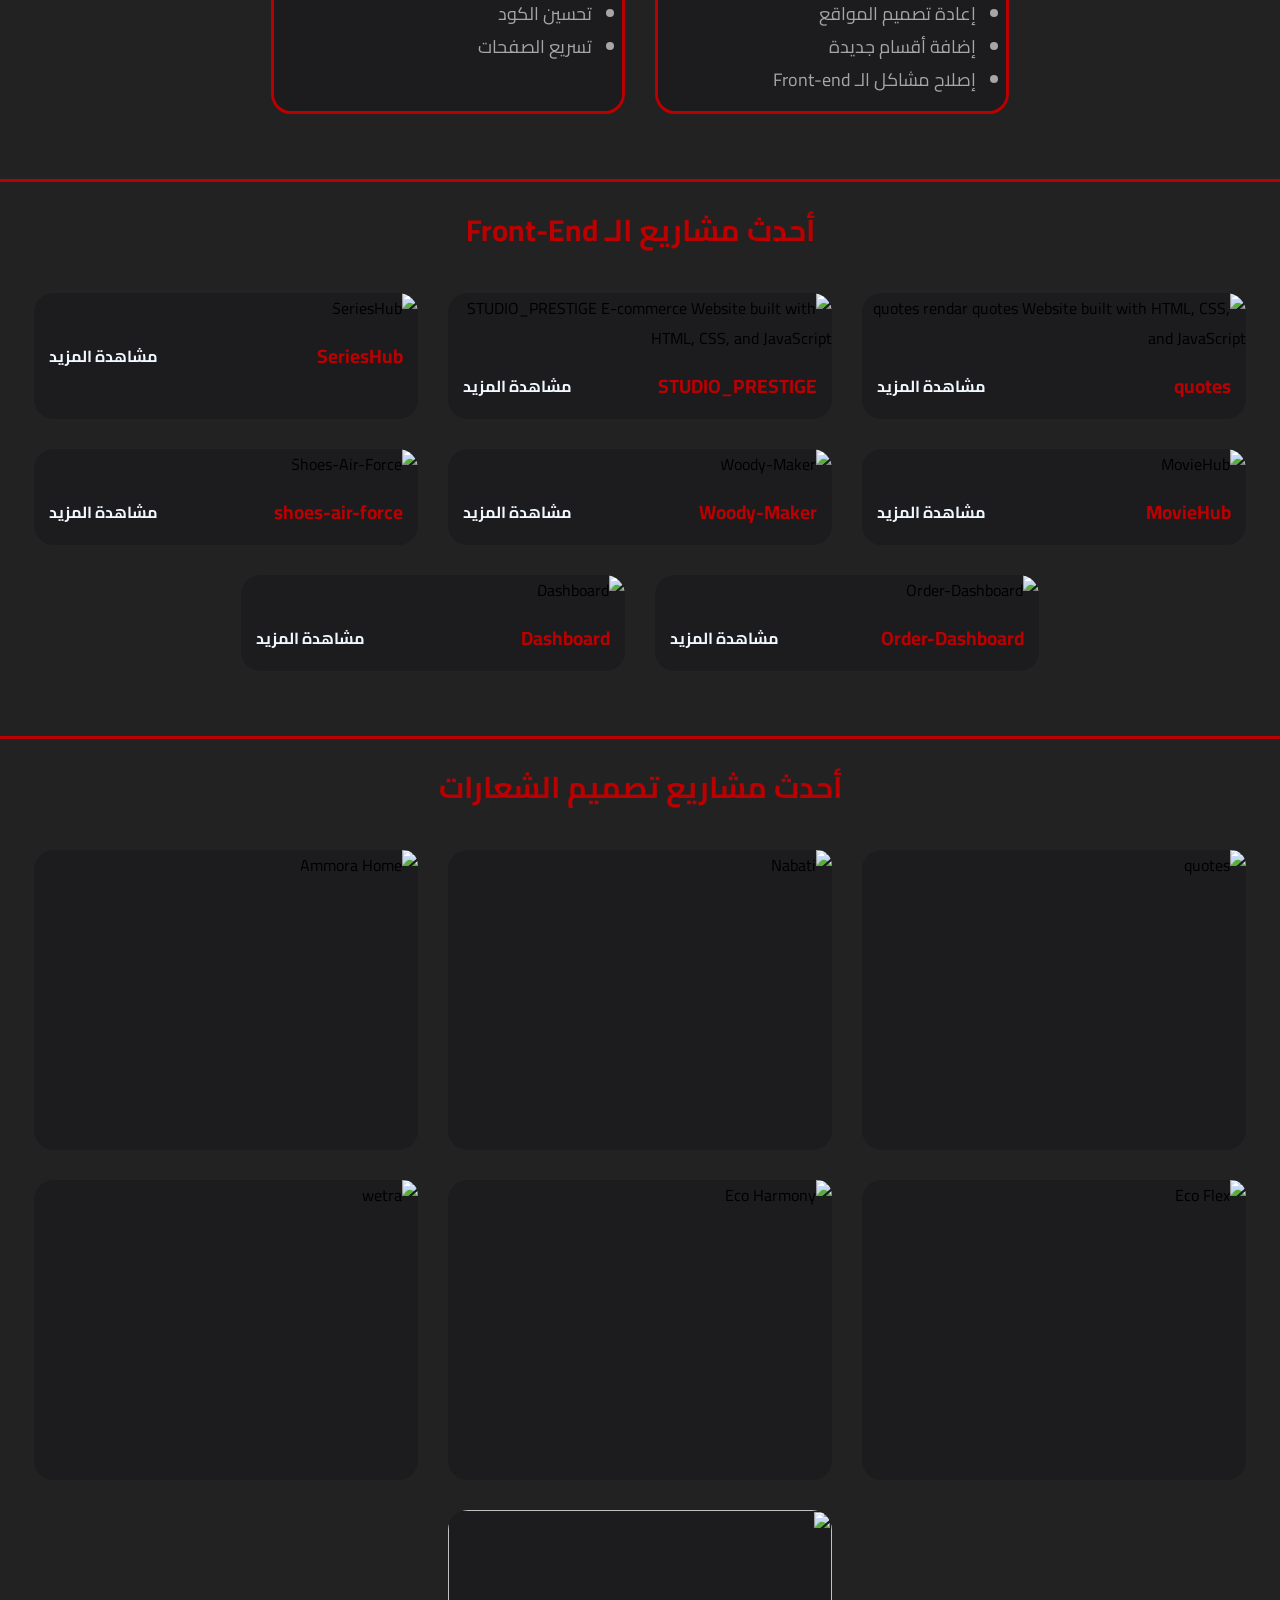
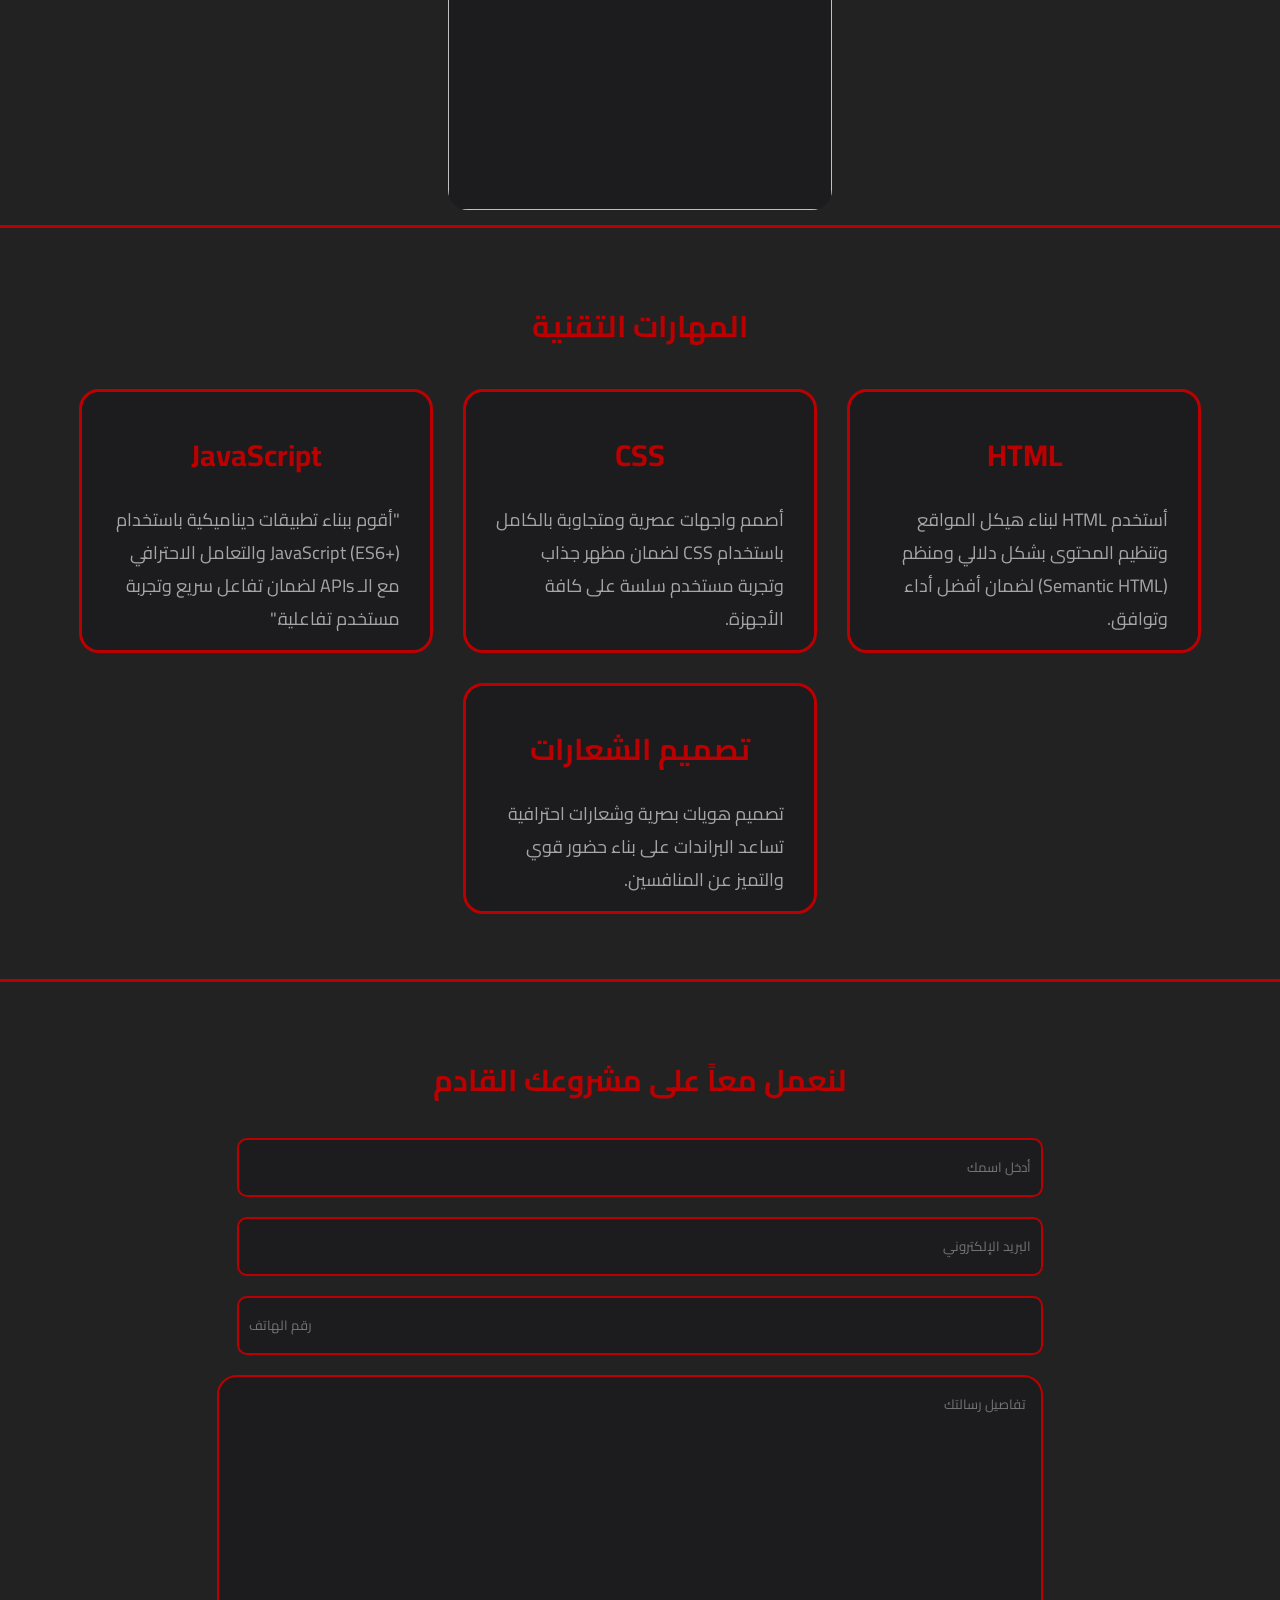
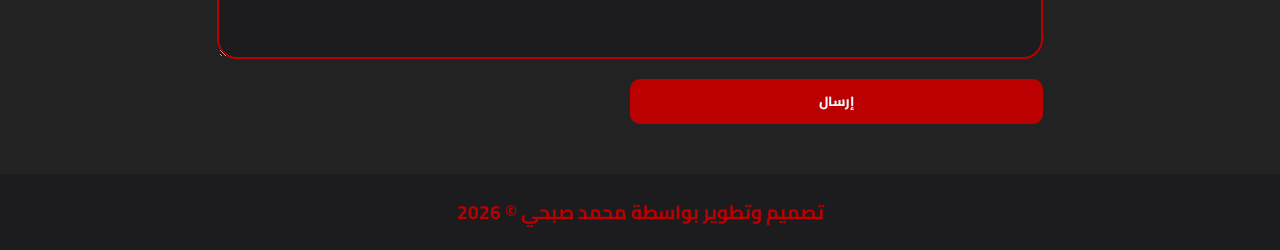
==== commit 379f34d8: "indexAR.html" ====
--- a/indexAR.html
+++ b/indexAR.html
@@ -1 +1 @@
-<!DOCTYPE html><html lang="ar" dir="rtl"><head><meta charset="UTF-8"><meta http-equiv="X-UA-Compatible" content="IE=edge"><meta name="viewport" content="width=device-width, initial-scale=1.0"><meta name="description" content="محمد صبحي | مطور واجهات أمامية متخصص في بناء مواقع حديثة ومتجاوبة وعالية الأداء. تصفح معرض أعمالي في تطوير الويب والهوية البصرية."><meta name="keywords" content="مطور واجهات أمامية, تطوير ويب, تصميم متجاوب, UI/UX, محمد صبحي, فريلانسر تطوير ويب, تصميم شعارات"><link rel="preconnect" href="https://fonts.googleapis.com"><link rel="preconnect" href="https://fonts.gstatic.com" crossorigin><link href="https://fonts.googleapis.com/css2?family=Cairo:wght@200..1000&family=Montserrat:ital,wght@0,100..900;1,100..900&display=swap" rel="stylesheet"><link rel="shortcut icon" href="Mohamed Sobhy.jpg" type="image/x-icon"><link rel="stylesheet" href="https://cdnjs.cloudflare.com/ajax/libs/font-awesome/6.5.0/css/all.min.css"><link rel="stylesheet" href="styleAR.css"><link rel="alternate" hreflang="en" href="https://mohamed-sobhy-2004.github.io/Mohamed-Sobhy/index.html" /><link rel="alternate" hreflang="ar" href="https://mohamed-sobhy-2004.github.io/Mohamed-Sobhy/index-ar.html" /><title>محمد صبحي | مطور واجهات أمامية محترف وخبير UI</title><link href="https://fonts.googleapis.com/css2?family=Cairo:wght@400;700&display=swap" rel="stylesheet"><script type="text/javascript" src="https://cdn.jsdelivr.net/npm/@emailjs/browser@4/dist/email.min.js"></script><script async src="https://www.googletagmanager.com/gtag/js?id=G-RXN0DGGZFF"></script><script> window.dataLayer = window.dataLayer || []; function gtag(){dataLayer.push(arguments);} gtag('js', new Date()); gtag('config', 'G-RXN0DGGZFF'); </script></head><body><svg width="400" height="500" class="up" height="200px" width="200px" version="1.1" id="_x32_" xmlns="http://www.w3.org/2000/svg" xmlns:xlink="http://www.w3.org/1999/xlink" viewBox="0 0 512 512" xml:space="preserve" fill="#000000"><g id="SVGRepo_bgCarrier" stroke-width="0"></g><g id="SVGRepo_tracerCarrier" stroke-linecap="round" stroke-linejoin="round"></g><g id="SVGRepo_iconCarrier"><style type="text/css"> .st0{fill:#BA0000;} </style><g><path class="st0" d="M184.025,259.35h26.422c6.953,0,12.609,5.652,12.609,12.605v75.034c0,8.708,7.082,15.792,15.788,15.792h34.314 c8.706,0,15.786-7.084,15.786-15.792v-75.034c0-6.952,5.658-12.605,12.611-12.605h26.422c4.412,0,7.584-1.494,8.93-4.208 c1.347-2.71,0.619-6.141-2.046-9.658l-69.012-90.966c-2.591-3.412-6.089-5.295-9.85-5.295c-3.76,0-7.258,1.883-9.849,5.295 l-69.012,90.966c-2.667,3.517-3.393,6.949-2.046,9.658C176.439,257.856,179.613,259.35,184.025,259.35z"></path><path class="st0" d="M256,0C114.842,0,0.002,114.84,0.002,256S114.842,512,256,512c141.158,0,255.998-114.84,255.998-256 S397.158,0,256,0z M256,66.785c104.334,0,189.216,84.879,189.216,189.215S360.334,445.215,256,445.215S66.783,360.336,66.783,256 S151.667,66.785,256,66.785z"></path></g></g></svg><div class="mobile-menu"><div class="indecator"></div><ul><li><a href="#About-us" class="About-us"> عني </a></li><li><a href="#Services" class="services" title="خدماتي" id="serv"> الخدمات </a></li><li><a href="#last-project" class="Projects" title="أعمالي">أحدث المشاريع</a></li></ul></div><header><a href="#" id="Logo">محمد صبحي</a><nav><ul><li><a href="#About-us">من أنا</a></li><li><a href="#Services">الخدمات</a></li><li><a href="#last-project">أعمالي</a></li></ul></nav><div class="header-btns"><a href="index.html" class="lang-switch-mobile">EN</a><a href="#Contact-me" id="Contact">تواصل معي</a></div></header><section id="Hero"><div class="side-contnte"><h3>أهلاً بك، أنا</h3><h1>محمد صبحي "مطور واجهات أمامية محترف متخصص في بناء مواقع عالية الأداء وتجربة مستخدم مثالية."</h1><p>أقوم بتصميم وبناء مواقع إلكترونية حديثة تجمع بين التصميم الأنيق، السرعة، وسهولة الاستخدام لمساعدة البراندات على النمو رقمياً.</p><a href="#Contact-me" id="Contact">تواصل معي</a></div><div class="side-img"><img width="400" height="500" src="https://res.cloudinary.com/dapbmo5kl/image/upload/v1778852562/hero_sec_rupquo.webp"alt="محمد صبحي"></div></section><div class="headLin"></div><section id="what-i-do"><div class="side-img"><img width="400" height="500" src="https://res.cloudinary.com/dapbmo5kl/image/upload/v1778852548/Whate_h2iiiu.webp" alt="ماذا أفعل"></div><div class="side-contnte"><div class="card"><h3 class="title">ماذا أفعل؟</h3><p> "أساعد <span>الشركات الناشئة</span> والمشاريع الصغيرة على بناء حضور رقمي قوي من خلال تطوير واجهات <span> Front-end </span> تجمع بين دقة التصميم وسرعة الأداء. مهمتي هي تحويل الأفكار الطموحة إلى واقع ملموس في وقت قياسي، مع الالتزام <span>بأعلى معايير الجودة</span>." </p></div></div></section><div class="headLin"></div><section id="About-us"><div class="continer"><div class="box-card"><div class="card"><h3 class="title">من أنا</h3><p> اسمي محمد صبحي، مطور واجهات أمامية متخصص في تحويل التصاميم المعقدة إلى مواقع ويب تفاعلية ومتجاوبة بالكامل. </p></div><div class="card"><h3 class="title">الخبرة</h3><p> خبير في حلول الويب عالية الأداء. بفضل خبرتي، أدعم الشركات الناشئة بـ: </p><ul><li><p>كود نظيف: تطوير قابل للتوسع وسهل الصيانة.</p></li><li><p>تصميم UI/UX: واجهات عصرية تركز على المستخدم.</p></li><li><p>تجاوب كامل: متوافق مع كافة الشاشات والأجهزة.</p></li><li><p>سيو تقني: مهيأ للسرعة ومحركات البحث.</p></li></ul></div></div></div></section><div class="headLin"></div><section id="Services"><h2 class="title">الخدمات</h2><div class="box-card-Services"><div class="card-Services"><h3 class="title">تطوير المواقع</h3><p> "أبني مواقع حديثة ومتجاوبة باستخدام أحدث التقنيات لتقديم تجربة ويب سريعة واحترافية تلبي تطلعات عملائك." <br><br> أمثلة: <ul><li> مواقع الشركات</li><li>بورتفوليو شخصي</li><li>مواقع خدمية</li></ul></p></div><div class="card-Services"><h3 class="title">صفحات الهبوط (Landing Pages)</h3><p> تصميم صفحات هبوط جذابة تهدف لتحويل الزوار إلى عملاء فعليين بأعلى معدلات التحويل. <br><br> أمثلة: <ul><li> صفحات هبوط للمنتجات</li><li>صفحات الحملات التسويقية</li><li>صفحات الشركات الناشئة</li></ul></p></div><div class="card-Services"><h3 class="title">تحويل التصميم لكود (Figma / PSD to HTML)</h3><p> تحويل تصاميم UI/UX إلى مواقع ويب حقيقية متجاوبة بدقة بيكسل مثالية وكود منظم. <br><br> أمثلة: <ul><li> تحويل Figma إلى HTML</li><li> تحويل PSD إلى HTML</li><li>تصميم متجاوب بالكامل</li></ul></p></div></div></section><div class="headLin"></div><section id="Services"><h2 class="title">خدمات إضافية</h2><div class="box-card-Services"><div class="card-Services"><h3 class="title">تطوير وتحسين المواقع</h3><p> أساعد في تطوير المواقع الحالية عبر تحديث شكلها، تحسين الوظائف، ومعالجة أي مشاكل تقنية. <br><br> أمثلة: <ul><li> إعادة تصميم المواقع</li><li>إضافة أقسام جديدة</li><li>إصلاح مشاكل الـ Front-end</li></ul></p></div><div class="card-Services"><h3 class="title">تصميم الشعارات</h3><p> أصمم شعارات عصرية وفريدة تمثل هوية البراند بشكل احترافي وجذاب. <br><br> أمثلة: <ul><li> تحسين الصور</li><li>تحسين الكود</li><li>تسريع الصفحات</li></ul></p></div></div></section><div class="headLin"></div><section id="last-project"><h2 class="title">أحدث مشاريع الـ Front-End</h2><div class="box-card-Services"><div class="card-project"><img loading="lazy" width="400" height="300" src="https://res.cloudinary.com/dapbmo5kl/image/upload/v1779813628/ChatGPT_Image_24_%D9%85%D8%A7%D9%8A%D9%88_2026_12_00_19_%D9%85_sdx44h.webp" alt="STUDIO_PRESTIGE E-commerce Website built with HTML, CSS, and JavaScript"><div class="info"><h2>STUDIO_PRESTIGE</h2><a href="https://mohamed-sobhy-2004.github.io/STUDIO_PRESTIGE/">مشاهدة المزيد</a></div></div><div class="card-project"><img loading="lazy" width="400" height="300" src="https://res.cloudinary.com/dapbmo5kl/image/upload/v1778852574/serieas_hup_qff0vs.webp" alt="SeriesHub"><div class="info"><h2>SeriesHub</h2><a href="https://mohamed-sobhy-2004.github.io/SeriesHub/">مشاهدة المزيد</a></div></div><div class="card-project"><img loading="lazy" width="400" height="300" src="https://res.cloudinary.com/dapbmo5kl/image/upload/v1778852580/movie_hup_cj70uq.webp" alt="MovieHub"><div class="info"><h2>MovieHub</h2><a href="https://mohamed-sobhy-2004.github.io/MovieHub/">مشاهدة المزيد</a></div></div><div class="card-project"><img loading="lazy" width="400" height="300" alt="Woody-Maker" src="https://res.cloudinary.com/dapbmo5kl/image/upload/v1778852572/woody_maker_csfdds.webp"><div class="info"><h2>Woody-Maker</h2><a href="https://mohamed-sobhy-2004.github.io/Woody-MakerFurntsur/">مشاهدة المزيد</a></div></div><div class="card-project"><img loading="lazy" width="400" height="300" src="https://res.cloudinary.com/dapbmo5kl/image/upload/v1778852565/ChatGPT_Image_Feb_20_2026_02_01_32_PM_gx3zak.webp" alt="Shoes-Air-Force"><div class="info"><h2>shoes-air-force</h2><a href="https://shoes-air-force.vercel.app">مشاهدة المزيد</a></div></div><div class="card-project"><img loading="lazy" width="400" height="300" src="https://res.cloudinary.com/dapbmo5kl/image/upload/v1778852576/dashpord_ukgd6d.webp" alt="Order-Dashboard"><div class="info"><h2>Order-Dashboard</h2><a href="https://mohamed-sobhy-2004.github.io/Order-Dashboard/">مشاهدة المزيد</a></div></div><div class="card-project"><img loading="lazy" width="400" height="300" src="https://res.cloudinary.com/dapbmo5kl/image/upload/v1778852582/dashbord_2_rukqkf.webp" alt="Dashboard"><div class="info"><h2>Dashboard</h2><a href="https://mohamed-sobhy-2004.github.io/Dashboard/">مشاهدة المزيد</a></div></div></div></section><div class="headLin"></div><section id="last-project2"><h2 class="title">أحدث مشاريع تصميم الشعارات</h2><div class="box-card-Services"><div class="card-project"><img loading="lazy" width="400" height="300" src="https://res.cloudinary.com/dapbmo5kl/image/upload/v1778852563/Nabati_obxdx9.webp" alt="Nabati"></div><div class="card-project"><img loading="lazy" width="400" height="300" src="https://res.cloudinary.com/dapbmo5kl/image/upload/v1778852564/Mockup_3D_ug343x.webp" alt="Ammora Home"></div><div class="card-project"><img loading="lazy" width="400" height="300" src="https://res.cloudinary.com/dapbmo5kl/image/upload/v1778852547/3_ijplsz.webp" alt=" Eco Flex"></div><div class="card-project"><img loading="lazy" width="400" height="300" src="https://res.cloudinary.com/dapbmo5kl/image/upload/v1778852561/Eco_Harmony_MOCKUP_fi0hvj.webp" alt="Eco Harmony"></div><div class="card-project"><img loading="lazy" width="400" height="300" src="https://res.cloudinary.com/dapbmo5kl/image/upload/v1778852550/20250714171019_upload_171019_fwwqwy.webp" alt="wetra"></div><div class="card-project"><img loading="lazy" width="400" height="300" src="https://res.cloudinary.com/dapbmo5kl/image/upload/v1778852553/20250714171143_upload_171143_azdtjh.webp" alt=""></div></div></section><div class="headLin"></div><section id="Services"><h2 class="title">المهارات التقنية</h2><div class="box-card-Services"><div class="card-Services"><h3 class="title">HTML</h3><p> أستخدم HTML لبناء هيكل المواقع وتنظيم المحتوى بشكل دلالي ومنظم (Semantic HTML) لضمان أفضل أداء وتوافق. </p></div><div class="card-Services"><h3 class="title">CSS</h3><p> أصمم واجهات عصرية ومتجاوبة بالكامل باستخدام CSS لضمان مظهر جذاب وتجربة مستخدم سلسة على كافة الأجهزة. </p></div><div class="card-Services"><h3 class="title">JavaScript</h3><p> "أقوم ببناء تطبيقات ديناميكية باستخدام JavaScript (ES6+) والتعامل الاحترافي مع الـ APIs لضمان تفاعل سريع وتجربة مستخدم تفاعلية." </p></div><div class="card-Services"><h3 class="title">تصميم الشعارات</h3><p> تصميم هويات بصرية وشعارات احترافية تساعد البراندات على بناء حضور قوي والتميز عن المنافسين. </p></div></div></section><div class="headLin"></div><section id="Contact-me"><h2 class="title">لنعمل معاً على مشروعك القادم</h2><form action="" id="Contact-form"><input type="text" name="name" id="name" placeholder="أدخل اسمك" required><input type="email" name="email" id="email"placeholder="البريد الإلكتروني" required><input type="tel" name="Phone" id="Phone" placeholder="رقم الهاتف" required><textarea name="message" id="message" cols="30" rows="10" placeholder="تفاصيل رسالتك" required></textarea><button type="button" id="send">إرسال</button></form></section><footer><h2>تصميم وتطوير بواسطة محمد صبحي © 2026</h2></footer><script src="javascriptAR.js"></script></body></html>
+<!DOCTYPE html><html lang="ar" dir="rtl"><head><meta charset="UTF-8"><meta http-equiv="X-UA-Compatible" content="IE=edge"><meta name="viewport" content="width=device-width, initial-scale=1.0"><meta name="description" content="محمد صبحي | مطور واجهات أمامية متخصص في بناء مواقع حديثة ومتجاوبة وعالية الأداء. تصفح معرض أعمالي في تطوير الويب والهوية البصرية."><meta name="keywords" content="مطور واجهات أمامية, تطوير ويب, تصميم متجاوب, UI/UX, محمد صبحي, فريلانسر تطوير ويب, تصميم شعارات"><link rel="preconnect" href="https://fonts.googleapis.com"><link rel="preconnect" href="https://fonts.gstatic.com" crossorigin><link href="https://fonts.googleapis.com/css2?family=Cairo:wght@200..1000&family=Montserrat:ital,wght@0,100..900;1,100..900&display=swap" rel="stylesheet"><link rel="shortcut icon" href="Mohamed Sobhy.jpg" type="image/x-icon"><link rel="stylesheet" href="https://cdnjs.cloudflare.com/ajax/libs/font-awesome/6.5.0/css/all.min.css"><link rel="stylesheet" href="styleAR.css"><link rel="alternate" hreflang="en" href="https://mohamed-sobhy-2004.github.io/Mohamed-Sobhy/index.html" /><link rel="alternate" hreflang="ar" href="https://mohamed-sobhy-2004.github.io/Mohamed-Sobhy/index-ar.html" /><title>محمد صبحي | مطور واجهات أمامية محترف وخبير UI</title><link href="https://fonts.googleapis.com/css2?family=Cairo:wght@400;700&display=swap" rel="stylesheet"><script type="text/javascript" src="https://cdn.jsdelivr.net/npm/@emailjs/browser@4/dist/email.min.js"></script><script async src="https://www.googletagmanager.com/gtag/js?id=G-RXN0DGGZFF"></script><script> window.dataLayer = window.dataLayer || []; function gtag(){dataLayer.push(arguments);} gtag('js', new Date()); gtag('config', 'G-RXN0DGGZFF'); </script></head><body><svg width="400" height="500" class="up" height="200px" width="200px" version="1.1" id="_x32_" xmlns="http://www.w3.org/2000/svg" xmlns:xlink="http://www.w3.org/1999/xlink" viewBox="0 0 512 512" xml:space="preserve" fill="#000000"><g id="SVGRepo_bgCarrier" stroke-width="0"></g><g id="SVGRepo_tracerCarrier" stroke-linecap="round" stroke-linejoin="round"></g><g id="SVGRepo_iconCarrier"><style type="text/css"> .st0{fill:#BA0000;} </style><g><path class="st0" d="M184.025,259.35h26.422c6.953,0,12.609,5.652,12.609,12.605v75.034c0,8.708,7.082,15.792,15.788,15.792h34.314 c8.706,0,15.786-7.084,15.786-15.792v-75.034c0-6.952,5.658-12.605,12.611-12.605h26.422c4.412,0,7.584-1.494,8.93-4.208 c1.347-2.71,0.619-6.141-2.046-9.658l-69.012-90.966c-2.591-3.412-6.089-5.295-9.85-5.295c-3.76,0-7.258,1.883-9.849,5.295 l-69.012,90.966c-2.667,3.517-3.393,6.949-2.046,9.658C176.439,257.856,179.613,259.35,184.025,259.35z"></path><path class="st0" d="M256,0C114.842,0,0.002,114.84,0.002,256S114.842,512,256,512c141.158,0,255.998-114.84,255.998-256 S397.158,0,256,0z M256,66.785c104.334,0,189.216,84.879,189.216,189.215S360.334,445.215,256,445.215S66.783,360.336,66.783,256 S151.667,66.785,256,66.785z"></path></g></g></svg><div class="mobile-menu"><div class="indecator"></div><ul><li><a href="#About-us" class="About-us"> عني </a></li><li><a href="#Services" class="services" title="خدماتي" id="serv"> الخدمات </a></li><li><a href="#last-project" class="Projects" title="أعمالي">أحدث المشاريع</a></li></ul></div><header><a href="#" id="Logo">محمد صبحي</a><nav><ul><li><a href="#About-us">من أنا</a></li><li><a href="#Services">الخدمات</a></li><li><a href="#last-project">أعمالي</a></li></ul></nav><div class="header-btns"><a href="index.html" class="lang-switch-mobile">EN</a><a href="#Contact-me" id="Contact">تواصل معي</a></div></header><section id="Hero"><div class="side-contnte"><h3>أهلاً بك، أنا</h3><h1>محمد صبحي "مطور واجهات أمامية محترف متخصص في بناء مواقع عالية الأداء وتجربة مستخدم مثالية."</h1><p>أقوم بتصميم وبناء مواقع إلكترونية حديثة تجمع بين التصميم الأنيق، السرعة، وسهولة الاستخدام لمساعدة البراندات على النمو رقمياً.</p><a href="#Contact-me" id="Contact">تواصل معي</a></div><div class="side-img"><img width="400" height="500" src="https://res.cloudinary.com/dapbmo5kl/image/upload/v1778852562/hero_sec_rupquo.webp"alt="محمد صبحي"></div></section><div class="headLin"></div><section id="what-i-do"><div class="side-img"><img width="400" height="500" src="https://res.cloudinary.com/dapbmo5kl/image/upload/v1778852548/Whate_h2iiiu.webp" alt="ماذا أفعل"></div><div class="side-contnte"><div class="card"><h3 class="title">ماذا أفعل؟</h3><p> "أساعد <span>الشركات الناشئة</span> والمشاريع الصغيرة على بناء حضور رقمي قوي من خلال تطوير واجهات <span> Front-end </span> تجمع بين دقة التصميم وسرعة الأداء. مهمتي هي تحويل الأفكار الطموحة إلى واقع ملموس في وقت قياسي، مع الالتزام <span>بأعلى معايير الجودة</span>." </p></div></div></section><div class="headLin"></div><section id="About-us"><div class="continer"><div class="box-card"><div class="card"><h3 class="title">من أنا</h3><p> اسمي محمد صبحي، مطور واجهات أمامية متخصص في تحويل التصاميم المعقدة إلى مواقع ويب تفاعلية ومتجاوبة بالكامل. </p></div><div class="card"><h3 class="title">الخبرة</h3><p> خبير في حلول الويب عالية الأداء. بفضل خبرتي، أدعم الشركات الناشئة بـ: </p><ul><li><p>كود نظيف: تطوير قابل للتوسع وسهل الصيانة.</p></li><li><p>تصميم UI/UX: واجهات عصرية تركز على المستخدم.</p></li><li><p>تجاوب كامل: متوافق مع كافة الشاشات والأجهزة.</p></li><li><p>سيو تقني: مهيأ للسرعة ومحركات البحث.</p></li></ul></div></div></div></section><div class="headLin"></div><section id="Services"><h2 class="title">الخدمات</h2><div class="box-card-Services"><div class="card-Services"><h3 class="title">تطوير المواقع</h3><p> "أبني مواقع حديثة ومتجاوبة باستخدام أحدث التقنيات لتقديم تجربة ويب سريعة واحترافية تلبي تطلعات عملائك." <br><br> أمثلة: <ul><li> مواقع الشركات</li><li>بورتفوليو شخصي</li><li>مواقع خدمية</li></ul></p></div><div class="card-Services"><h3 class="title">صفحات الهبوط (Landing Pages)</h3><p> تصميم صفحات هبوط جذابة تهدف لتحويل الزوار إلى عملاء فعليين بأعلى معدلات التحويل. <br><br> أمثلة: <ul><li> صفحات هبوط للمنتجات</li><li>صفحات الحملات التسويقية</li><li>صفحات الشركات الناشئة</li></ul></p></div><div class="card-Services"><h3 class="title">تحويل التصميم لكود (Figma / PSD to HTML)</h3><p> تحويل تصاميم UI/UX إلى مواقع ويب حقيقية متجاوبة بدقة بيكسل مثالية وكود منظم. <br><br> أمثلة: <ul><li> تحويل Figma إلى HTML</li><li> تحويل PSD إلى HTML</li><li>تصميم متجاوب بالكامل</li></ul></p></div></div></section><div class="headLin"></div><section id="Services"><h2 class="title">خدمات إضافية</h2><div class="box-card-Services"><div class="card-Services"><h3 class="title">تطوير وتحسين المواقع</h3><p> أساعد في تطوير المواقع الحالية عبر تحديث شكلها، تحسين الوظائف، ومعالجة أي مشاكل تقنية. <br><br> أمثلة: <ul><li> إعادة تصميم المواقع</li><li>إضافة أقسام جديدة</li><li>إصلاح مشاكل الـ Front-end</li></ul></p></div><div class="card-Services"><h3 class="title">تصميم الشعارات</h3><p> أصمم شعارات عصرية وفريدة تمثل هوية البراند بشكل احترافي وجذاب. <br><br> أمثلة: <ul><li> تحسين الصور</li><li>تحسين الكود</li><li>تسريع الصفحات</li></ul></p></div></div></section><div class="headLin"></div><section id="last-project"><h2 class="title">أحدث مشاريع الـ Front-End</h2><div class="box-card-Services"><div class="card-project"><img loading="lazy" width="400" height="300" src="https://res.cloudinary.com/dapbmo5kl/image/upload/v1779891355/ChatGPT_Image_27_%D9%85%D8%A7%D9%8A%D9%88_2026_04_13_38_%D9%85_ikepko.webp" alt="quotes rendar quotes Website built with HTML, CSS, and JavaScript"><div class="info"><h2>quotes</h2><a href="https://mohamed-sobhy-2004.github.io/quotes/">مشاهدة المزيد</a></div></div><div class="card-project"><img loading="lazy" width="400" height="300" src="https://res.cloudinary.com/dapbmo5kl/image/upload/v1779813628/ChatGPT_Image_24_%D9%85%D8%A7%D9%8A%D9%88_2026_12_00_19_%D9%85_sdx44h.webp" alt="STUDIO_PRESTIGE E-commerce Website built with HTML, CSS, and JavaScript"><div class="info"><h2>STUDIO_PRESTIGE</h2><a href="https://mohamed-sobhy-2004.github.io/STUDIO_PRESTIGE/">مشاهدة المزيد</a></div></div><div class="card-project"><img loading="lazy" width="400" height="300" src="https://res.cloudinary.com/dapbmo5kl/image/upload/v1778852574/serieas_hup_qff0vs.webp" alt="SeriesHub"><div class="info"><h2>SeriesHub</h2><a href="https://mohamed-sobhy-2004.github.io/SeriesHub/">مشاهدة المزيد</a></div></div><div class="card-project"><img loading="lazy" width="400" height="300" src="https://res.cloudinary.com/dapbmo5kl/image/upload/v1778852580/movie_hup_cj70uq.webp" alt="MovieHub"><div class="info"><h2>MovieHub</h2><a href="https://mohamed-sobhy-2004.github.io/MovieHub/">مشاهدة المزيد</a></div></div><div class="card-project"><img loading="lazy" width="400" height="300" alt="Woody-Maker" src="https://res.cloudinary.com/dapbmo5kl/image/upload/v1778852572/woody_maker_csfdds.webp"><div class="info"><h2>Woody-Maker</h2><a href="https://mohamed-sobhy-2004.github.io/Woody-MakerFurntsur/">مشاهدة المزيد</a></div></div><div class="card-project"><img loading="lazy" width="400" height="300" src="https://res.cloudinary.com/dapbmo5kl/image/upload/v1778852565/ChatGPT_Image_Feb_20_2026_02_01_32_PM_gx3zak.webp" alt="Shoes-Air-Force"><div class="info"><h2>shoes-air-force</h2><a href="https://shoes-air-force.vercel.app">مشاهدة المزيد</a></div></div><div class="card-project"><img loading="lazy" width="400" height="300" src="https://res.cloudinary.com/dapbmo5kl/image/upload/v1778852576/dashpord_ukgd6d.webp" alt="Order-Dashboard"><div class="info"><h2>Order-Dashboard</h2><a href="https://mohamed-sobhy-2004.github.io/Order-Dashboard/">مشاهدة المزيد</a></div></div><div class="card-project"><img loading="lazy" width="400" height="300" src="https://res.cloudinary.com/dapbmo5kl/image/upload/v1778852582/dashbord_2_rukqkf.webp" alt="Dashboard"><div class="info"><h2>Dashboard</h2><a href="https://mohamed-sobhy-2004.github.io/Dashboard/">مشاهدة المزيد</a></div></div></div></section><div class="headLin"></div><section id="last-project2"><h2 class="title">أحدث مشاريع تصميم الشعارات</h2><div class="box-card-Services"><div class="card-project"><img loading="lazy" width="400" height="300" src="https://res.cloudinary.com/dapbmo5kl/image/upload/v1779890817/ChatGPT_Image_27_%D9%85%D8%A7%D9%8A%D9%88_2026_03_45_08_%D9%85_ckblmw.webp" alt="quotes"></div><div class="card-project"><img loading="lazy" width="400" height="300" src="https://res.cloudinary.com/dapbmo5kl/image/upload/v1778852563/Nabati_obxdx9.webp" alt="Nabati"></div><div class="card-project"><img loading="lazy" width="400" height="300" src="https://res.cloudinary.com/dapbmo5kl/image/upload/v1778852564/Mockup_3D_ug343x.webp" alt="Ammora Home"></div><div class="card-project"><img loading="lazy" width="400" height="300" src="https://res.cloudinary.com/dapbmo5kl/image/upload/v1778852547/3_ijplsz.webp" alt=" Eco Flex"></div><div class="card-project"><img loading="lazy" width="400" height="300" src="https://res.cloudinary.com/dapbmo5kl/image/upload/v1778852561/Eco_Harmony_MOCKUP_fi0hvj.webp" alt="Eco Harmony"></div><div class="card-project"><img loading="lazy" width="400" height="300" src="https://res.cloudinary.com/dapbmo5kl/image/upload/v1778852550/20250714171019_upload_171019_fwwqwy.webp" alt="wetra"></div><div class="card-project"><img loading="lazy" width="400" height="300" src="https://res.cloudinary.com/dapbmo5kl/image/upload/v1778852553/20250714171143_upload_171143_azdtjh.webp" alt=""></div></div></section><div class="headLin"></div><section id="Services"><h2 class="title">المهارات التقنية</h2><div class="box-card-Services"><div class="card-Services"><h3 class="title">HTML</h3><p> أستخدم HTML لبناء هيكل المواقع وتنظيم المحتوى بشكل دلالي ومنظم (Semantic HTML) لضمان أفضل أداء وتوافق. </p></div><div class="card-Services"><h3 class="title">CSS</h3><p> أصمم واجهات عصرية ومتجاوبة بالكامل باستخدام CSS لضمان مظهر جذاب وتجربة مستخدم سلسة على كافة الأجهزة. </p></div><div class="card-Services"><h3 class="title">JavaScript</h3><p> "أقوم ببناء تطبيقات ديناميكية باستخدام JavaScript (ES6+) والتعامل الاحترافي مع الـ APIs لضمان تفاعل سريع وتجربة مستخدم تفاعلية." </p></div><div class="card-Services"><h3 class="title">تصميم الشعارات</h3><p> تصميم هويات بصرية وشعارات احترافية تساعد البراندات على بناء حضور قوي والتميز عن المنافسين. </p></div></div></section><div class="headLin"></div><section id="Contact-me"><h2 class="title">لنعمل معاً على مشروعك القادم</h2><form action="" id="Contact-form"><input type="text" name="name" id="name" placeholder="أدخل اسمك" required><input type="email" name="email" id="email"placeholder="البريد الإلكتروني" required><input type="tel" name="Phone" id="Phone" placeholder="رقم الهاتف" required><textarea name="message" id="message" cols="30" rows="10" placeholder="تفاصيل رسالتك" required></textarea><button type="button" id="send">إرسال</button></form></section><footer><h2>تصميم وتطوير بواسطة محمد صبحي © 2026</h2></footer><script src="javascriptAR.js"></script></body></html>
